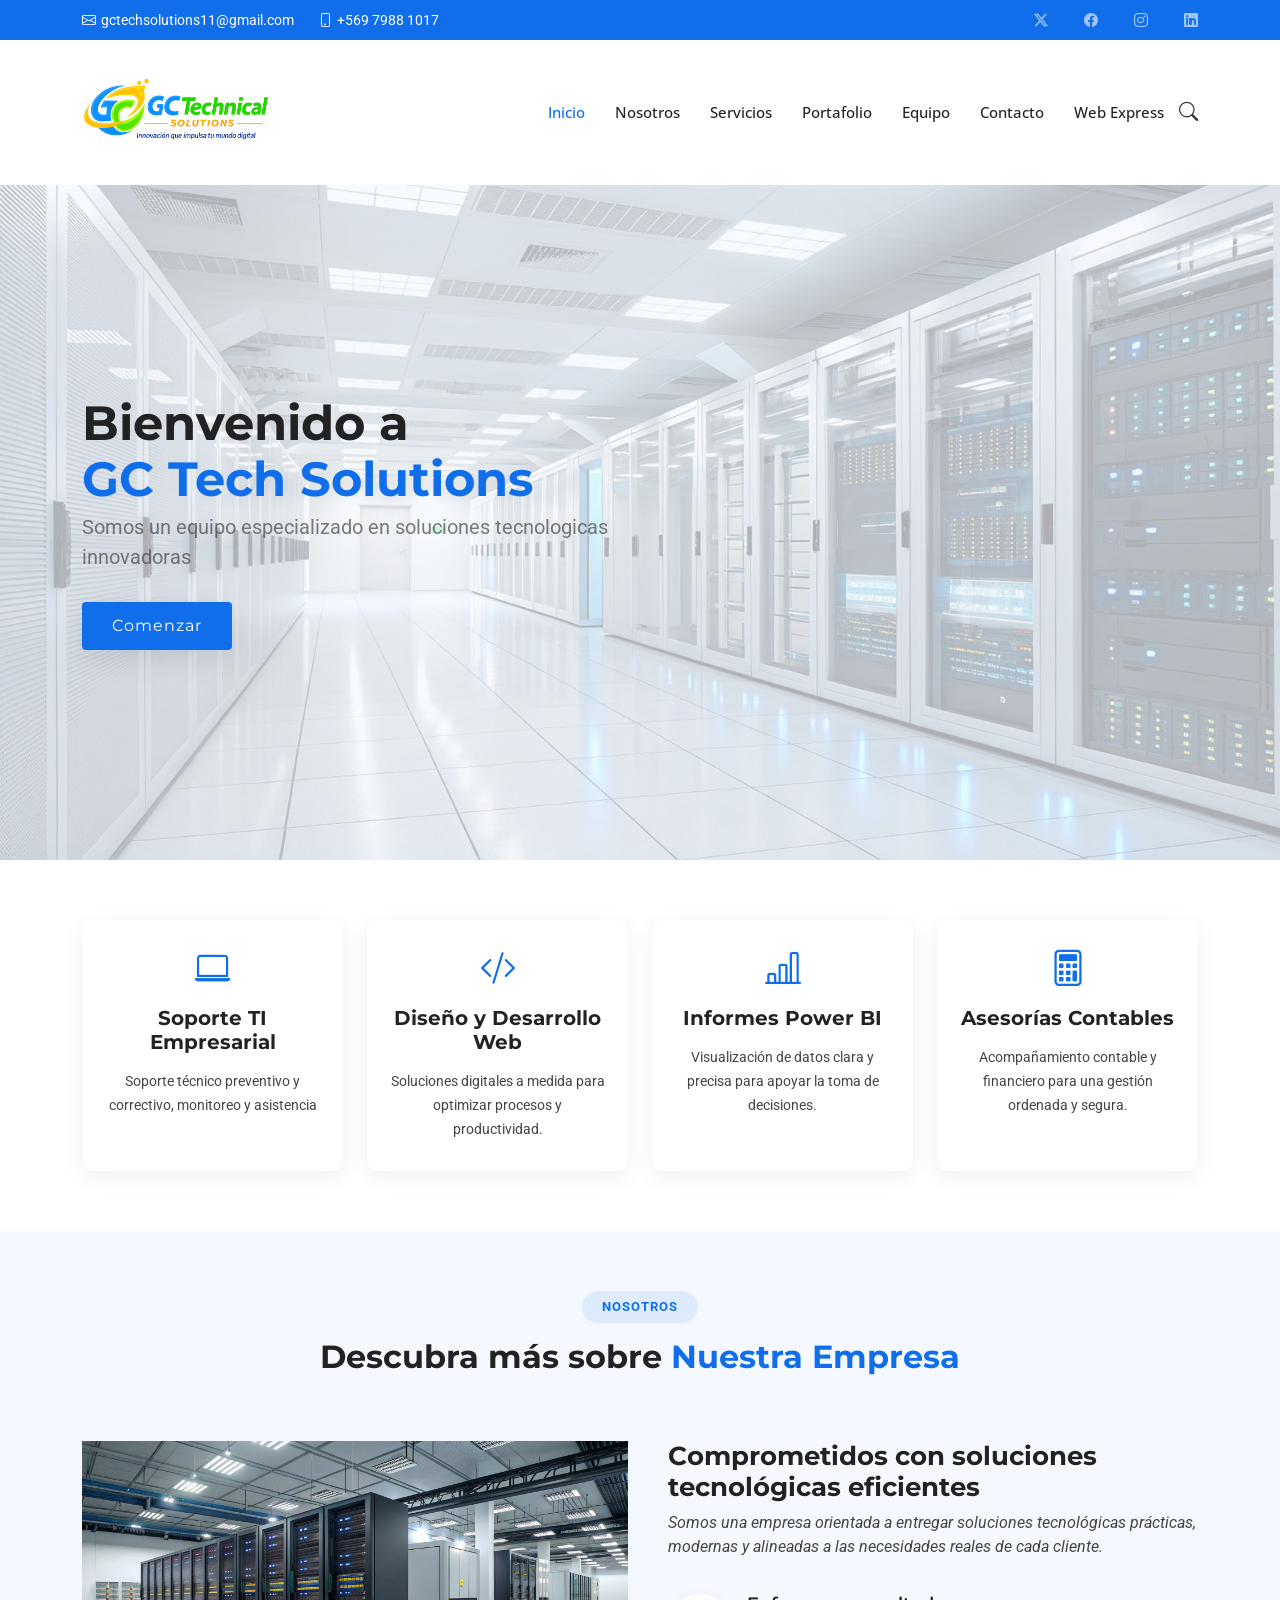
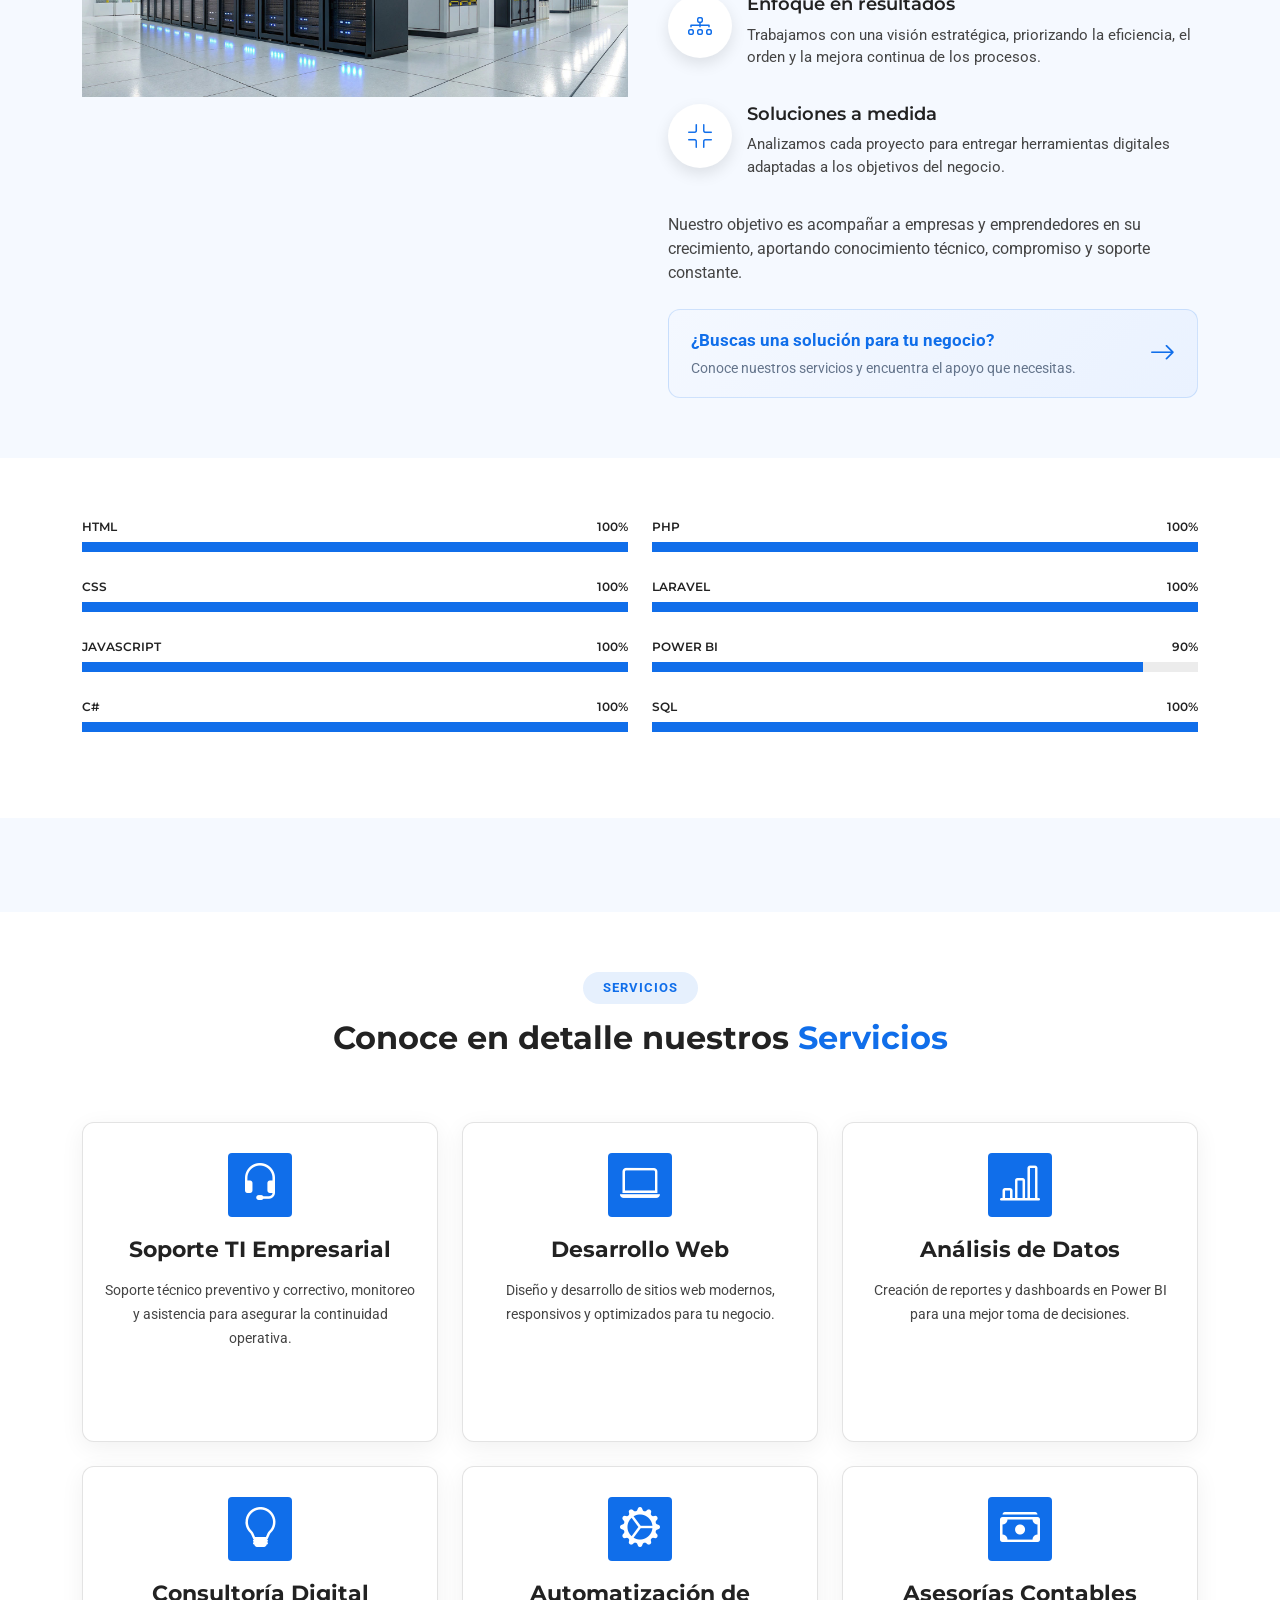
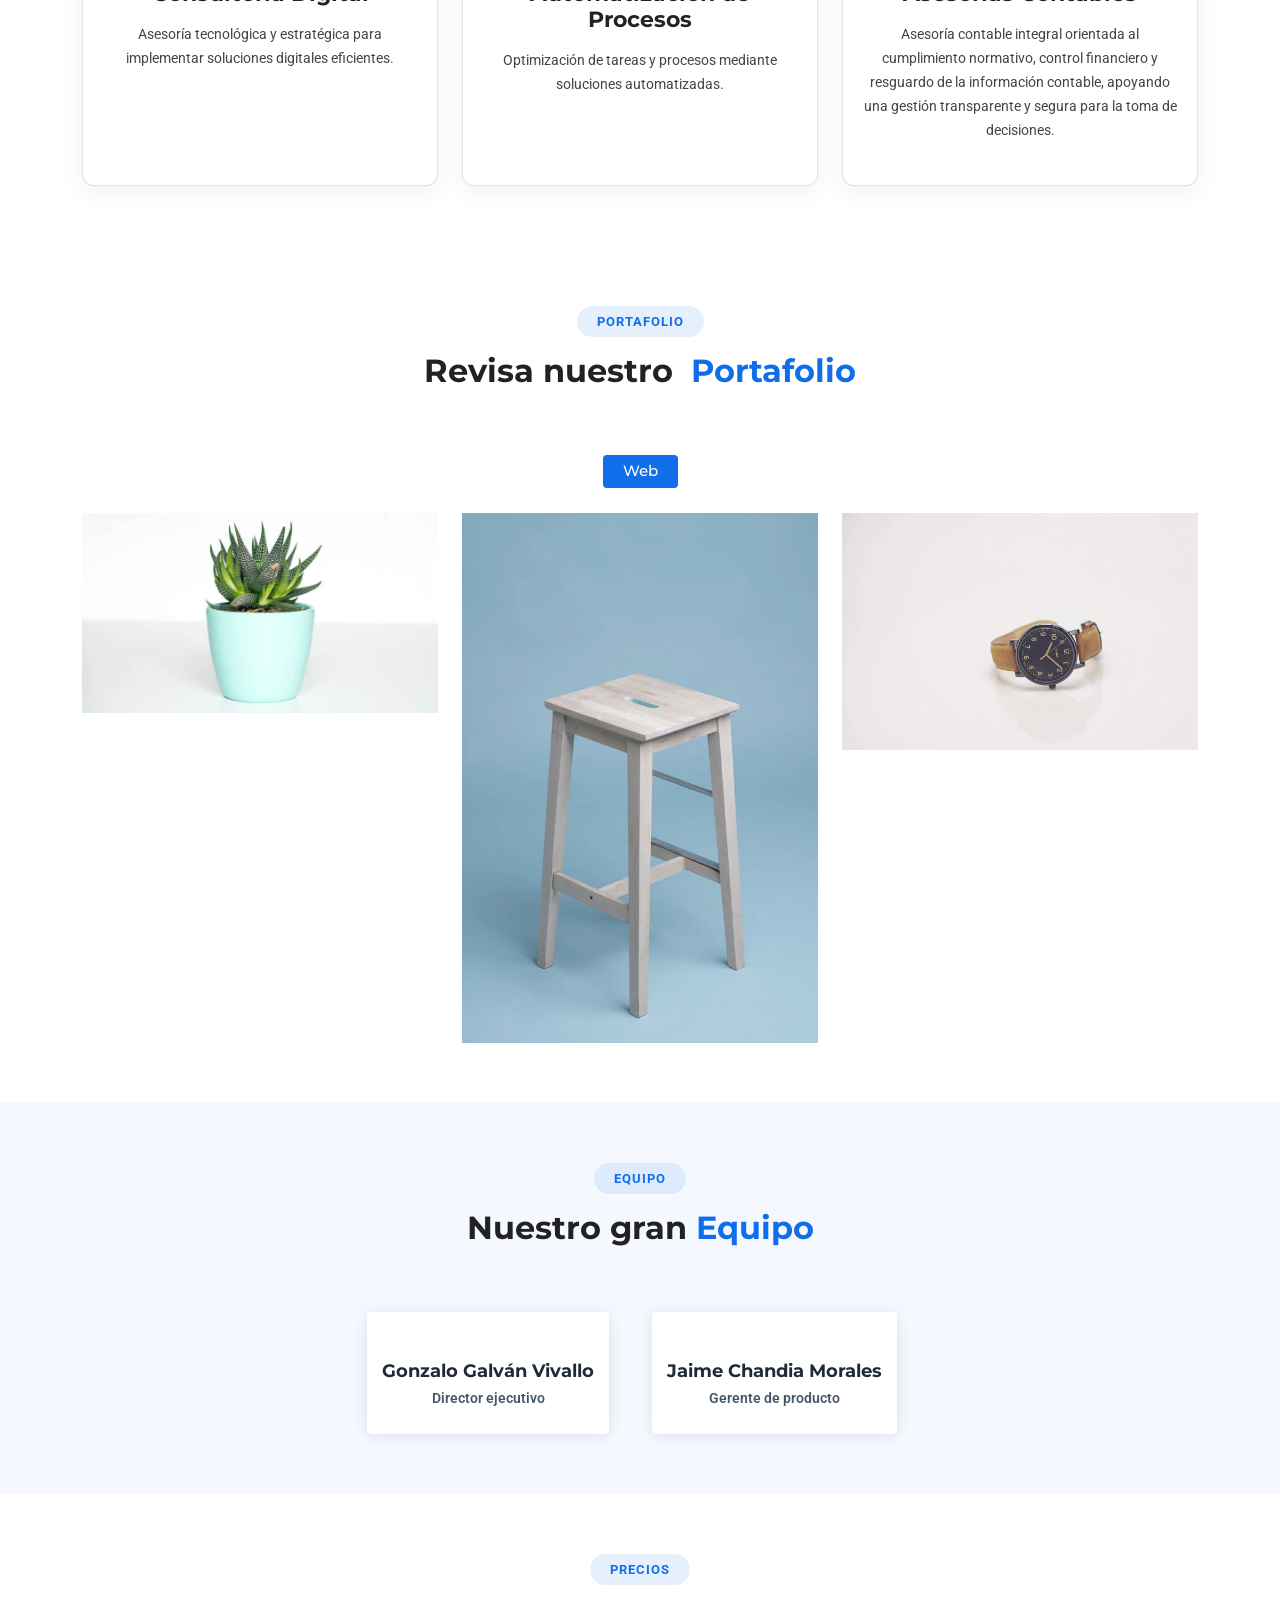
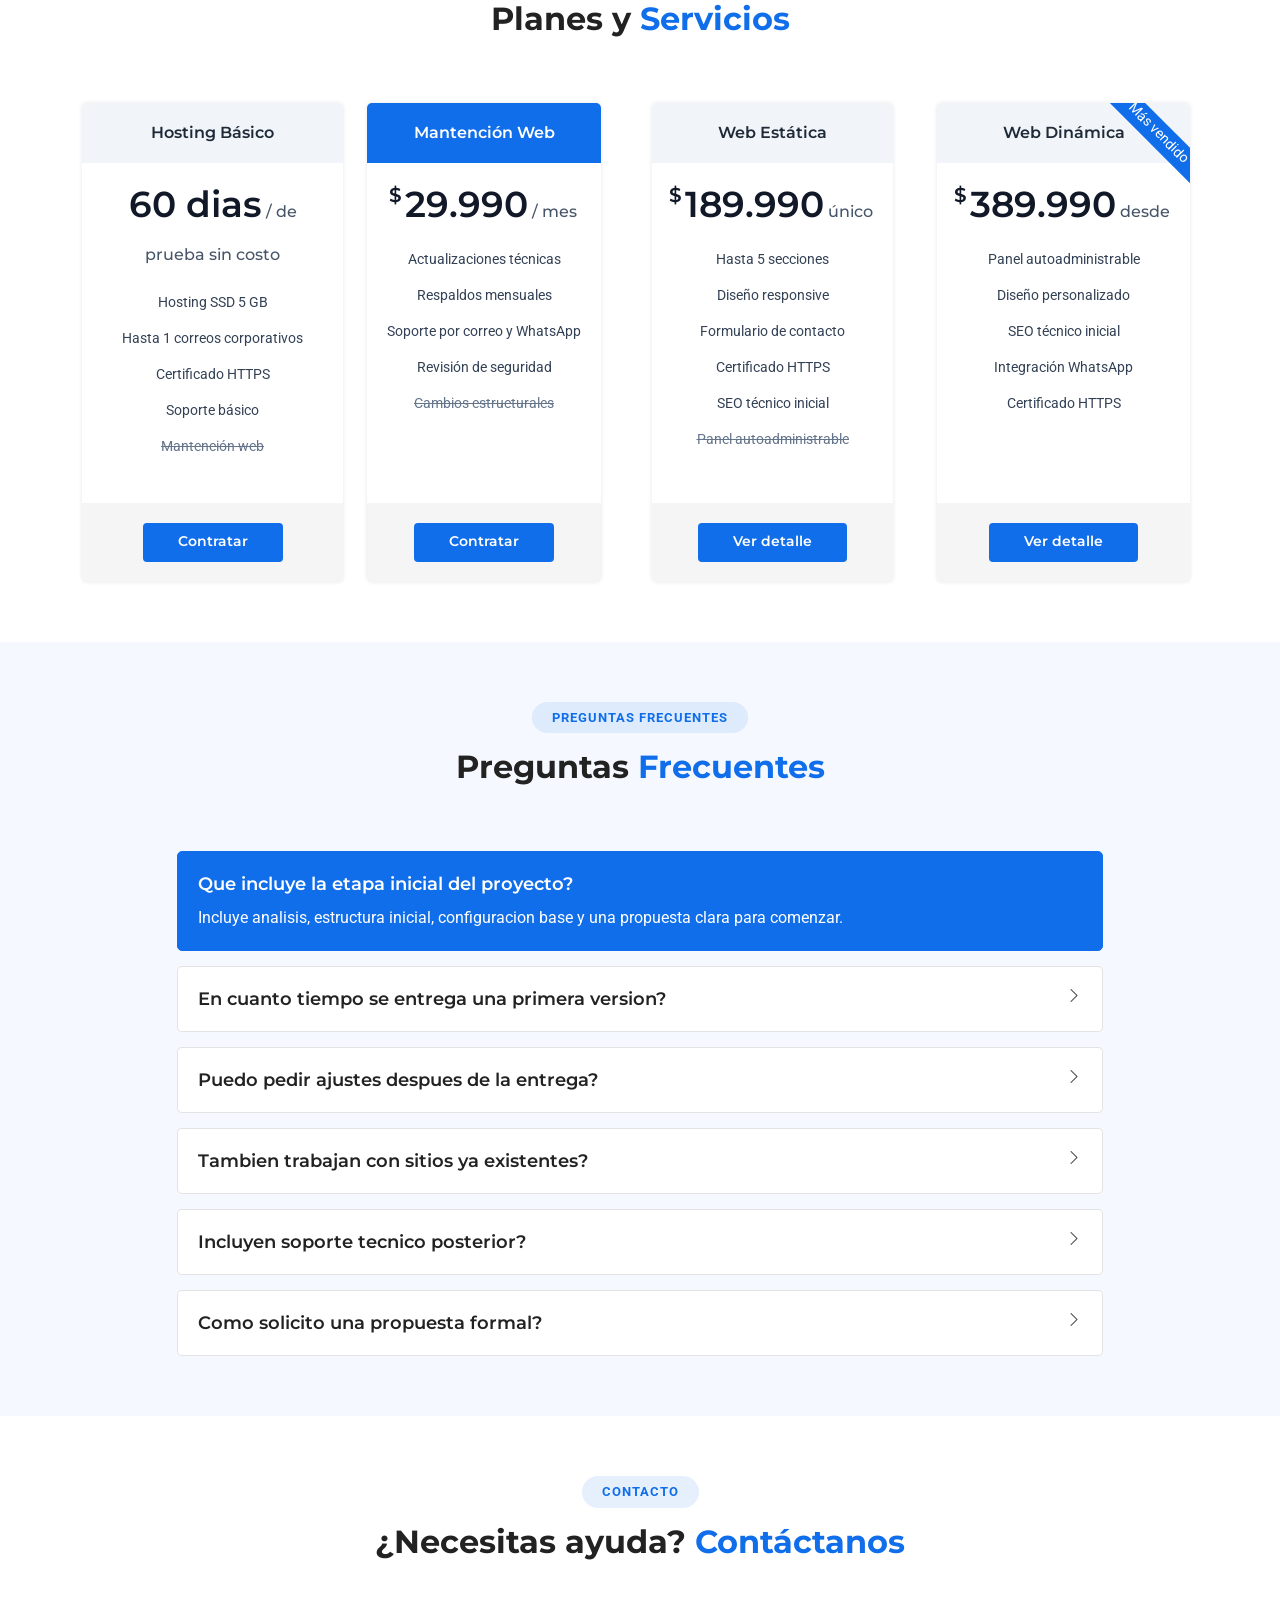
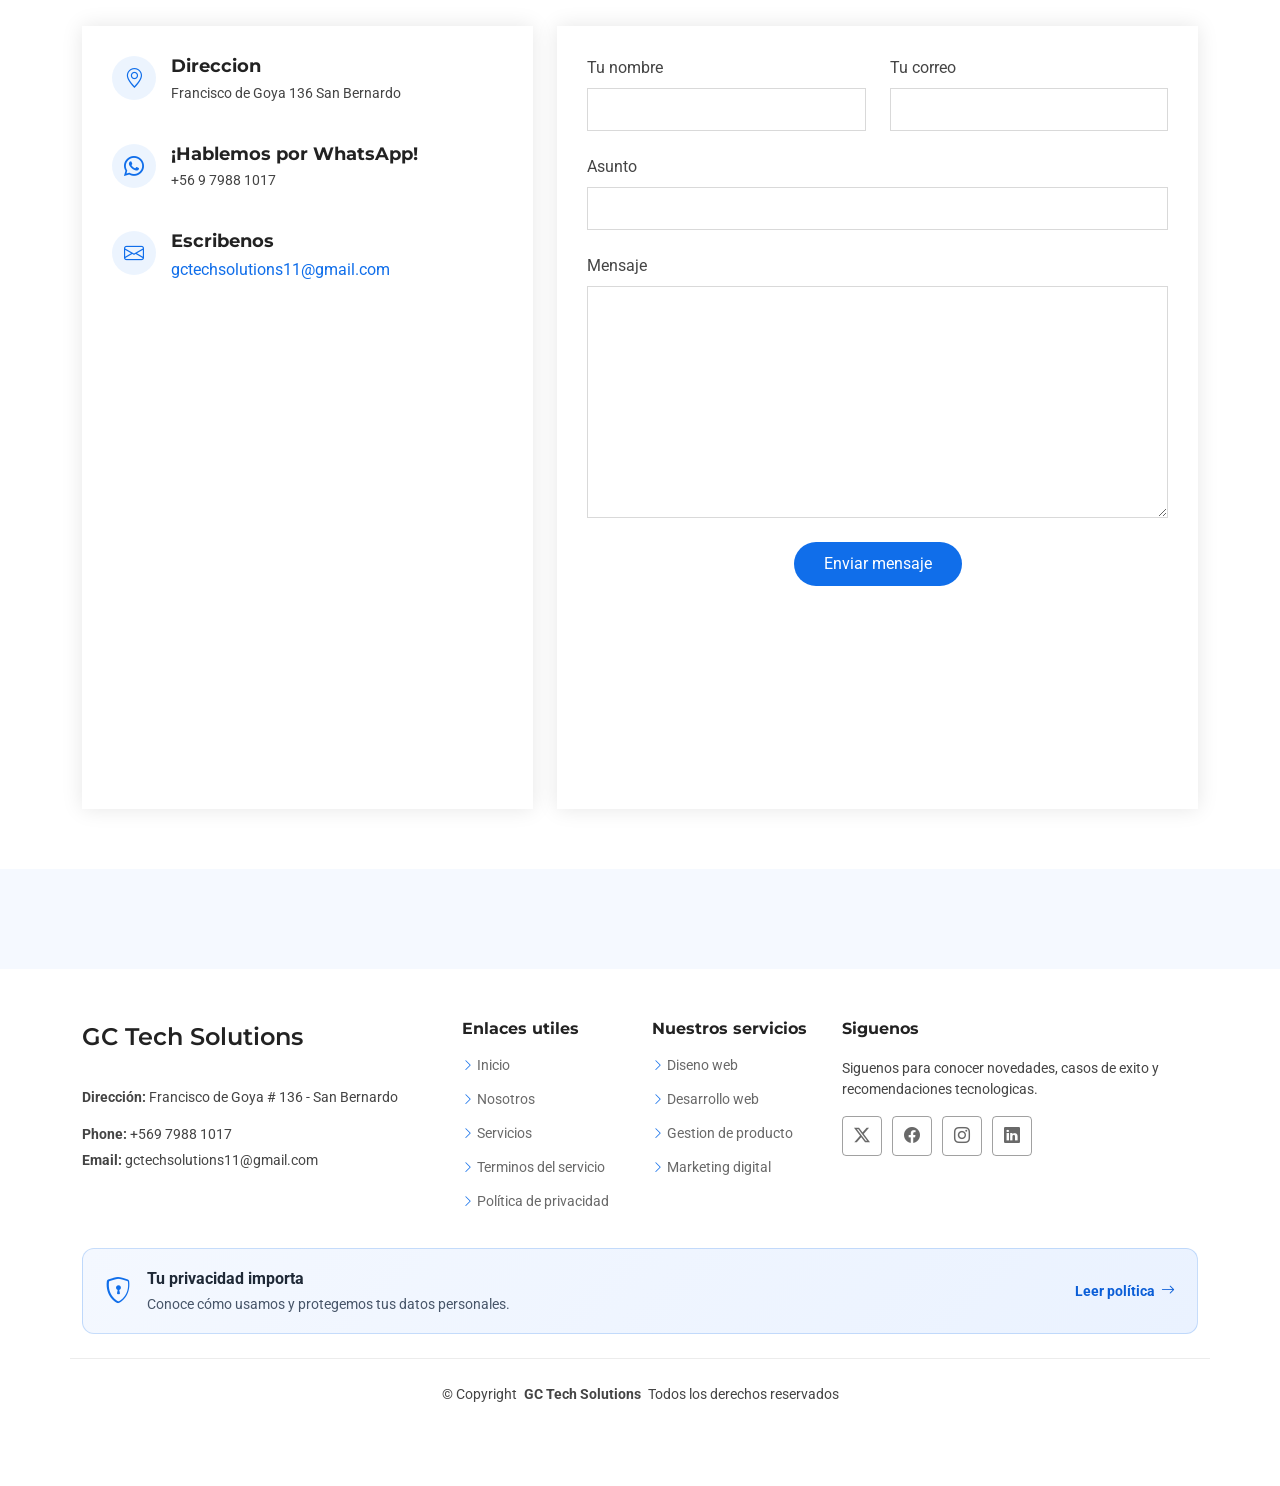
==== index.html @ 1ee529ff "se crea vista de politica de privacidad" ====
﻿<!DOCTYPE html>
<html lang="es">

<head>
  <meta charset="utf-8">
  <meta content="width=device-width, initial-scale=1.0" name="viewport">
  <title>Inicio - GC Tech Solutions</title>
  <meta name="description" content="">
  <meta name="keywords" content="">

  <!-- Favicones -->
  <link href="assets/img/Logo/Logo_recortado.png" rel="icon">
  <link href="assets/img/Logo/Logo_recortado.png" rel="apple-touch-icon">

  <!-- Fuentes -->
  <link href="https://fonts.googleapis.com" rel="preconnect">
  <link href="https://fonts.gstatic.com" rel="preconnect" crossorigin>
  <link
    href="https://fonts.googleapis.com/css2?family=Roboto:ital,wght@0,100;0,300;0,400;0,500;0,700;0,900;1,100;1,300;1,400;1,500;1,700;1,900&family=Open+Sans:ital,wght@0,300;0,400;0,500;0,600;0,700;0,800;1,300;1,400;1,500;1,600;1,700;1,800&family=Montserrat:ital,wght@0,100;0,200;0,300;0,400;0,500;0,600;0,700;0,800;0,900;1,100;1,200;1,300;1,400;1,500;1,600;1,700;1,800;1,900&display=swap"
    rel="stylesheet">

  <!-- Archivos CSS de Terceros -->
  <link href="assets/vendor/bootstrap/css/bootstrap.min.css" rel="stylesheet">
  <link href="assets/vendor/bootstrap-icons/bootstrap-icons.css" rel="stylesheet">
  <link href="assets/vendor/aos/aos.css" rel="stylesheet">
  <link href="assets/vendor/glightbox/css/glightbox.min.css" rel="stylesheet">
  <link href="assets/vendor/swiper/swiper-bundle.min.css" rel="stylesheet">

  <!-- Archivo CSS Principal -->
  <link href="assets/css/main.css" rel="stylesheet">

  <!-- =======================================================
  * Template Name: BizLand
  * Template URL: https://bootstrapmade.com/bizland-bootstrap-business-template/
  * Updated: Aug 07 2024 with Bootstrap v5.3.3
  * Author: BootstrapMade.com
  * License: https://bootstrapmade.com/license/
  ======================================================== -->

</head>

<body class="index-page">

  <header id="header" class="header sticky-top">

    <!-- Barra Superior -->
    <div class="topbar d-flex align-items-center">
      <div class="container d-flex align-items-center justify-content-between">

        <!-- Contacto -->
        <div class="contact-info d-flex align-items-center gap-4">
          <i class="bi bi-envelope d-flex align-items-center">
            <a href="mailto:gctechsolutions11@gmail.com">gctechsolutions11@gmail.com</a>
          </i>

          <a href="https://wa.me/56979881017" target="_blank" rel="noopener noreferrer"
            class="d-flex align-items-center text-decoration-none">
            <i class="bi bi-phone d-flex align-items-center">
              <span>+569 7988 1017</span>
            </i>
          </a>
        </div>

        <!-- Redes sociales -->
        <div class="social-links d-none d-md-flex align-items-center gap-3">
          <a href="#" title="X"><i class="bi bi-twitter-x"></i></a>
          <a href="#" title="Facebook"><i class="bi bi-facebook"></i></a>
          <a href="#" title="Instagram"><i class="bi bi-instagram"></i></a>
          <a href="#" title="LinkedIn"><i class="bi bi-linkedin"></i></a>
        </div>

      </div>
    </div>
    </div>
    </div>
    <!-- Fin Barra Superior -->

    </div>
    <!-- Fin Barra Superior -->

    <!-- Marca -->
    <div class="branding d-flex align-items-center">
      <div class="container position-relative d-flex align-items-center justify-content-between">

        <!-- Logo -->
        <a href="index.html" class="logo">
          <img src="assets/img/Logo/Logo_recortado.png" alt="GC Technical Solution" class="logo-img">
        </a>

        <!-- Navegación -->
        <nav id="navmenu" class="navmenu">
          <ul>
            <li><a href="#hero" class="active">Inicio</a></li>
            <li><a href="#about">Nosotros</a></li>
            <li><a href="#services">Servicios</a></li>
            <li><a href="#portfolio">Portafolio</a></li>
            <li><a href="#team">Equipo</a></li>
            <!--<li class="dropdown"><a href="#"><span>Requerimientos</span> <i class="bi bi-chevron-down toggle-dropdown"></i></a>
              <ul>
                    <li><a href="#">Dropdown 1</a></li>
                    <li><a href="#">Dropdown 2</a></li>
                    <li><a href="#">Dropdown 3</a></li>
                    <li><a href="#">Dropdown 4</a></li>
                    <li><a href="#">Dropdown 5</a></li>
                    <li><a href="#">Dropdown 6</a></li>
                    <li><a href="#">Dropdown 7</a></li>
                    <li><a href="#">Dropdown 8</a></li>
              </ul>
            </li>-->
            <li><a href="#contact">Contacto</a></li>
            <li><a href="starter-page.html" class="active">Web Express</a></li>

            <!-- Buscador como li al final -->
            <li class="nav-item nav-search">
              <button class="nav-search-toggle" type="button" title="Buscar"><i class="bi bi-search"></i></button>
              <div class="nav-search-dropdown">
                <form id="navSearchForm">
                  <input type="text" id="navSearchInput" placeholder="Buscar servicios..." autocomplete="off">
                  <button type="submit" title="Enviar búsqueda"><i class="bi bi-search"></i></button>
                </form>
                <div id="searchResults" class="search-results d-none"></div>
              </div>
            </li>
          </ul>
          <i class="mobile-nav-toggle d-xl-none bi bi-list"></i>
        </nav>

      </div>
    </div>
    <!-- Fin Marca -->

  </header>

  <main class="main">

    <!-- Sección Hero -->
    <section id="hero" class="hero section light-background">

      <div class="container">
        <div class="row gy-4">
          <div class="col-lg-6 order-2 order-lg-1 d-flex flex-column justify-content-center" data-aos="zoom-out">
            <h1>Bienvenido a </h1>
            <h1><span>GC Tech Solutions</span></h1>
            <p>Somos un equipo especializado en soluciones tecnologicas innovadoras</p>
            <div class="d-flex">
              <a href="#about" class="btn-get-started">Comenzar</a>
            </div>
          </div>
        </div>
      </div>

    </section><!-- /Sección Hero -->

    <!-- Sección de Servicios Destacados -->
    <section id="featured-services" class="featured-services section">

      <div class="container">
        <div class="row gy-4">

          <!-- Diseño Web -->
          <div class="col-xl-3 col-md-6 d-flex" data-aos="fade-up" data-aos-delay="100">
            <div class="service-item position-relative text-center">
              <div class="icon">
                <i class="bi bi-laptop icon"></i>
              </div>
              <h4><a href="soporte-ti.html" class="stretched-link">Soporte TI Empresarial</a></h4>
              <p>Soporte técnico preventivo y correctivo, monitoreo y asistencia</p>
            </div>
          </div>

          <!-- Desarrollo de Software -->
          <div class="col-xl-3 col-md-6 d-flex" data-aos="fade-up" data-aos-delay="200">
            <div class="service-item position-relative text-center">
              <div class="icon">
                <i class="bi bi-code-slash icon"></i>
              </div>
              <h4><a href="desarrollo-web.html" class="stretched-link">Diseño y Desarrollo Web</a></h4>
              <p>Soluciones digitales a medida para optimizar procesos y productividad.</p>
            </div>
          </div>

          <!-- Informes Power BI -->
          <div class="col-xl-3 col-md-6 d-flex" data-aos="fade-up" data-aos-delay="300">
            <div class="service-item position-relative text-center">
              <div class="icon">
                <i class="bi bi-bar-chart-line icon"></i>
              </div>
              <h4><a href="analisis-datos.html" class="stretched-link">Informes Power BI</a></h4>
              <p>Visualización de datos clara y precisa para apoyar la toma de decisiones.</p>
            </div>
          </div>

          <!-- Asesorías Contables -->
          <div class="col-xl-3 col-md-6 d-flex" data-aos="fade-up" data-aos-delay="400">
            <div class="service-item position-relative text-center">
              <div class="icon">
                <i class="bi bi-calculator icon"></i>
              </div>
              <h4><a href="asesorías-contable.html" class="stretched-link">Asesorías Contables</a></h4>
              <p>Acompañamiento contable y financiero para una gestión ordenada y segura.</p>
            </div>
          </div>

        </div>
      </div>

    </section>


    <!-- Sección Nosotros -->
    <section id="about" class="about section light-background">

      <!-- Título Sección -->
      <div class="container section-title" data-aos="fade-up">
        <h2>Nosotros</h2>
        <p><span>Descubra más sobre</span> <span class="description-title">Nuestra Empresa</span></p>
      </div><!-- Fin Título Sección -->

      <div class="container">

        <div class="row gy-3">

          <div class="col-lg-6" data-aos="fade-up" data-aos-delay="100">
            <img src="assets/img/Fondo_Pagina/fondo3.jpg" alt="Sobre GC Technical Solution" class="img-fluid">
          </div>

          <div class="col-lg-6 d-flex flex-column justify-content-center" data-aos="fade-up" data-aos-delay="200">
            <div class="about-content ps-0 ps-lg-3">
              <h3>Comprometidos con soluciones tecnológicas eficientes</h3>

              <p class="fst-italic">
                Somos una empresa orientada a entregar soluciones tecnológicas prácticas, modernas y alineadas a las
                necesidades reales de cada cliente.
              </p>

              <ul>
                <li>
                  <i class="bi bi-diagram-3"></i>
                  <div>
                    <h4>Enfoque en resultados</h4>
                    <p>Trabajamos con una visión estratégica, priorizando la eficiencia, el orden y la mejora continua
                      de los procesos.</p>
                  </div>
                </li>

                <li>
                  <i class="bi bi-fullscreen-exit"></i>
                  <div>
                    <h4>Soluciones a medida</h4>
                    <p>Analizamos cada proyecto para entregar herramientas digitales adaptadas a los objetivos del
                      negocio.</p>
                  </div>
                </li>
              </ul>

              <p>
                Nuestro objetivo es acompañar a empresas y emprendedores en su crecimiento, aportando conocimiento
                técnico, compromiso y soporte constante.
              </p>

              <a href="#services" class="about-services-cta" aria-label="Ir a la sección de servicios">
                <span>
                  <strong>¿Buscas una solución para tu negocio?</strong>
                  <span>Conoce nuestros servicios y encuentra el apoyo que necesitas.</span>
                </span>
                <i class="bi bi-arrow-right" aria-hidden="true"></i>
              </a>
            </div>

          </div>
        </div>

      </div>

    </section><!-- /Sección Acerca de Nosotros -->


    <!-- Sección de Habilidades -->
    <section id="skills" class="skills section">

      <div class="container" data-aos="fade-up" data-aos-delay="100">

        <div class="row skills-content skills-animation">

          <div class="col-lg-6">

            <div class="progress">
              <span class="skill"><span>HTML</span> <i class="val">100%</i></span>
              <div class="progress-bar-wrap">
                <div class="progress-bar" role="progressbar" aria-valuenow="100" aria-valuemin="0" aria-valuemax="100"
                  aria-label="HTML 100%"></div>
              </div>
            </div> <!-- Fin del elemento de habilidades -->

            <div class="progress">
              <span class="skill"><span>CSS</span> <i class="val">100%</i></span>
              <div class="progress-bar-wrap">
                <div class="progress-bar" role="progressbar" aria-valuenow="100" aria-valuemin="0" aria-valuemax="100"
                  aria-label="CSS 90%"></div>
              </div>
            </div><!-- Fin Elemento Habilidades -->

            <div class="progress">
              <span class="skill"><span>JavaScript</span> <i class="val">100%</i></span>
              <div class="progress-bar-wrap">
                <div class="progress-bar" role="progressbar" aria-valuenow="100" aria-valuemin="0" aria-valuemax="100"
                  aria-label="JavaScript 75%"></div>
              </div>
            </div><!-- Fin Elemento Habilidades -->

            <div class="progress">
              <span class="skill"><span>C#</span> <i class="val">100%</i></span>
              <div class="progress-bar-wrap">
                <div class="progress-bar" role="progressbar" aria-valuenow="100" aria-valuemin="0" aria-valuemax="100"
                  aria-label="CSS 90%"></div>
              </div>
            </div><!-- Fin Elemento Habilidades -->

          </div>

          <div class="col-lg-6">

            <div class="progress">
              <span class="skill"><span>PHP</span> <i class="val">100%</i></span>
              <div class="progress-bar-wrap">
                <div class="progress-bar" role="progressbar" aria-valuenow="100" aria-valuemin="0" aria-valuemax="100"
                  aria-label="PHP 80%"></div>
              </div>
            </div><!-- Fin Elemento Habilidades -->

            <div class="progress">
              <span class="skill"><span>Laravel</span> <i class="val">100%</i></span>
              <div class="progress-bar-wrap">
                <div class="progress-bar" role="progressbar" aria-valuenow="100" aria-valuemin="0" aria-valuemax="100"
                  aria-label="WordPress/CMS 90%"></div>
              </div>
            </div><!-- Fin Elemento Habilidades -->

            <div class="progress">
              <span class="skill"><span>Power Bi</span> <i class="val">90%</i></span>
              <div class="progress-bar-wrap">
                <div class="progress-bar" role="progressbar" aria-valuenow="90" aria-valuemin="0" aria-valuemax="100"
                  aria-label="Photoshop 55%"></div>
              </div>
            </div><!-- Fin Elemento Habilidades -->

            <div class="progress">
              <span class="skill"><span>SQL</span> <i class="val">100%</i></span>
              <div class="progress-bar-wrap">
                <div class="progress-bar" role="progressbar" aria-valuenow="100" aria-valuemin="0" aria-valuemax="100"
                  aria-label="PHP 80%"></div>
              </div>
            </div><!-- Fin Elemento Habilidades -->

          </div>

        </div>

      </div>

    </section><!-- /Habilidades -->

    <!-- 
      ================================
         Stats Section (DESHABILITADA)
      ================================
      
      <section id="stats" class="stats section">
      
        <div class="container" data-aos="fade-up" data-aos-delay="100">
      
          <div class="row gy-4">
      
            <div class="col-lg-3 col-md-6 d-flex flex-column align-items-center">
              <i class="bi bi-emoji-smile"></i>
              <div class="stats-item">
                <span data-purecounter-start="0" data-purecounter-end="232" data-purecounter-duration="1" class="purecounter"></span>
                <p>Clientes Felices</p>
              </div>
            </div>
      
            <div class="col-lg-3 col-md-6 d-flex flex-column align-items-center">
              <i class="bi bi-journal-richtext"></i>
              <div class="stats-item">
                <span data-purecounter-start="0" data-purecounter-end="521" data-purecounter-duration="1" class="purecounter"></span>
                <p>Proyectos</p>
              </div>
            </div>
      
            <div class="col-lg-3 col-md-6 d-flex flex-column align-items-center">
              <i class="bi bi-headset"></i>
              <div class="stats-item">
                <span data-purecounter-start="0" data-purecounter-end="1463" data-purecounter-duration="1" class="purecounter"></span>
                <p>Soporte</p>
              </div>
            </div>
      
            <div class="col-lg-3 col-md-6 d-flex flex-column align-items-center">
              <i class="bi bi-people"></i>
              <div class="stats-item">
                <span data-purecounter-start="0" data-purecounter-end="15" data-purecounter-duration="1" class="purecounter"></span>
                <p>Buenos trabajadores</p>
              </div>
            </div>
      
          </div>
      
        </div>
      
      </section>
      
      -->

    <!-- Sección Clientes/Tecnologías -->
    <section id="clients" class="clients section light-background">

      <div class="container">

        <div class="swiper init-swiper">
          <script type="application/json" class="swiper-config">
            {
              "loop": true,
              "speed": 3000,
              "autoplay": {
                "delay": 0,
                "disableOnInteraction": false
              },
              "slidesPerView": "auto",
              "spaceBetween": 80,
              "grabCursor": true,
              "breakpoints": {
                "320": {
                  "slidesPerView": 2,
                  "spaceBetween": 40
                },
                "480": {
                  "slidesPerView": 3,
                  "spaceBetween": 60
                },
                "640": {
                  "slidesPerView": 4,
                  "spaceBetween": 80
                },
                "992": {
                  "slidesPerView": 6,
                  "spaceBetween": 120
                }
              }
            }
            
          </script>
          <div class="swiper-wrapper align-items-center">

            <!-- ORIGINALES -->
            <div class="swiper-slide"><img src="assets/img/mi_Iconos/c.png" class="img-fluid" alt=""></div>
            <div class="swiper-slide"><img src="assets/img/mi_Iconos/java.png" class="img-fluid" alt=""></div>
            <div class="swiper-slide"><img src="assets/img/mi_Iconos/js.png" class="img-fluid" alt=""></div>
            <div class="swiper-slide"><img src="assets/img/mi_Iconos/laravel.png" class="img-fluid" alt=""></div>
            <div class="swiper-slide"><img src="assets/img/mi_Iconos/php.png" class="img-fluid" alt=""></div>
            <div class="swiper-slide"><img src="assets/img/mi_Iconos/sql.png" class="img-fluid" alt=""></div>

            <!-- DUPLICADOS -->
            <div class="swiper-slide"><img src="assets/img/mi_Iconos/c.png" class="img-fluid" alt=""></div>
            <div class="swiper-slide"><img src="assets/img/mi_Iconos/java.png" class="img-fluid" alt=""></div>
            <div class="swiper-slide"><img src="assets/img/mi_Iconos/js.png" class="img-fluid" alt=""></div>
            <div class="swiper-slide"><img src="assets/img/mi_Iconos/laravel.png" class="img-fluid" alt=""></div>
            <div class="swiper-slide"><img src="assets/img/mi_Iconos/php.png" class="img-fluid" alt=""></div>
            <div class="swiper-slide"><img src="assets/img/mi_Iconos/sql.png" class="img-fluid" alt=""></div>

          </div>


        </div>

    </section><!-- /Sección Clientes/Tecnologías -->

    <!-- Sección Servicios -->
    <section id="services" class="services section">

      <!-- Título Sección -->
      <div class="container section-title" data-aos="fade-up">
        <h2>Servicios</h2>

        <a href="service-details.html" class="text-reset">
          <p>
            <span>Conoce en detalle nuestros</span>
            <span class="description-title">Servicios</span>
          </p>
        </a>

      </div>
      <!-- Fin Título Sección -->


      <div class="container">

        <div class="row gy-4">

          <!-- Soporte TI -->
          <div class="col-lg-4 col-md-6" data-aos="fade-up" data-aos-delay="100">
            <div class="service-item position-relative">
              <div class="icon">
                <i class="bi bi-headset"></i>
              </div>
              <a href="soporte-ti.html" class="stretched-link">
                <h3>Soporte TI Empresarial</h3>
              </a>
              <p>
                Soporte técnico preventivo y correctivo, monitoreo y asistencia para asegurar la continuidad operativa.
              </p>
            </div>
          </div><!-- Fin Elemento Servicio -->

          <!-- Desarrollo Web -->
          <div class="col-lg-4 col-md-6" data-aos="fade-up" data-aos-delay="200">
            <div class="service-item position-relative">
              <div class="icon">
                <i class="bi bi-laptop"></i>
              </div>
              <a href="desarrollo-web.html" class="stretched-link">
                <h3>Desarrollo Web</h3>
              </a>
              <p>
                Diseño y desarrollo de sitios web modernos, responsivos y optimizados para tu negocio.
              </p>
            </div>
          </div><!-- Fin Elemento Servicio -->

          <!-- Análisis de Datos -->
          <div class="col-lg-4 col-md-6" data-aos="fade-up" data-aos-delay="300">
            <div class="service-item position-relative">
              <div class="icon">
                <i class="bi bi-bar-chart-line"></i>
              </div>
              <a href="analisis-datos.html" class="stretched-link">
                <h3>Análisis de Datos</h3>
              </a>
              <p>
                Creación de reportes y dashboards en Power BI para una mejor toma de decisiones.
              </p>
            </div>
          </div><!-- Fin Elemento Servicio -->

          <!-- Consultoría Digital -->
          <div class="col-lg-4 col-md-6" data-aos="fade-up" data-aos-delay="400">
            <div class="service-item position-relative">
              <div class="icon">
                <i class="bi bi-lightbulb"></i>
              </div>
              <a href="consultoría-digital.html" class="stretched-link">
                <h3>Consultoría Digital</h3>
              </a>
              <p>
                Asesoría tecnológica y estratégica para implementar soluciones digitales eficientes.
              </p>
            </div>
          </div><!-- Fin Elemento Servicio -->

          <!-- Automatización -->
          <div class="col-lg-4 col-md-6" data-aos="fade-up" data-aos-delay="500">
            <div class="service-item position-relative">
              <div class="icon">
                <i class="bi bi-gear-wide-connected"></i>
              </div>
              <a href="auto-procesos.html" class="stretched-link">
                <h3>Automatización de Procesos</h3>
              </a>
              <p>
                Optimización de tareas y procesos mediante soluciones automatizadas.
              </p>
            </div>
          </div><!-- Fin Elemento Servicio -->

          <!-- Seguridad -->
          <div class="col-lg-4 col-md-6" data-aos="fade-up" data-aos-delay="600">
            <div class="service-item position-relative">
              <div class="icon">
                <i class="bi bi-cash-stack"></i>
              </div>
              <a href="asesorías-contable.html" class="stretched-link">
                <h3>Asesorías Contables</h3>
              </a>
              <p>
                Asesoría contable integral orientada al cumplimiento normativo, control financiero y resguardo de la
                información contable, apoyando una gestión transparente y segura para la toma de decisiones.
              </p>
            </div>
          </div><!-- Fin Elemento Servicio -->

        </div>

      </div>

    </section><!-- /Sección Servicios -->

<!-- Sección Testimonios comentada -->

    <!-- Sección Portafolio -->
    <section id="portfolio" class="portfolio section">

      <!-- Título Sección -->
      <div class="container section-title" data-aos="fade-up">
        <h2>Portafolio</h2>
        <p><span>Revisa nuestro&nbsp;</span> <span class="description-title">Portafolio</span></p>
      </div><!-- Fin Título Sección -->

      <div class="container">

        <div class="isotope-layout" data-default-filter=".filter-branding" data-layout="masonry" data-sort="original-order">

          <ul class="portfolio-filters isotope-filters" data-aos="fade-up" data-aos-delay="100">
              <li data-filter=".filter-branding" class="filter-active">Web</li>
          </ul><!-- Fin Filtros Portafolio -->

          <div class="row gy-4 isotope-container" data-aos="fade-up" data-aos-delay="200">
            <div class="col-lg-4 col-md-6 portfolio-item isotope-item filter-branding">
              <img src="assets/img/masonry-portfolio/masonry-portfolio-3.jpg" class="img-fluid" alt="">
              <div class="portfolio-info">
                <h4>Sitio web 1</h4>
                <p>Diseño y desarrollo web</p>
                <a href="assets/img/masonry-portfolio/masonry-portfolio-3.jpg" title="Sitio web 1"
                  data-gallery="portfolio-gallery-branding" class="glightbox preview-link"><i
                    class="bi bi-zoom-in"></i></a>
                <a href="portfolio-details.html" title="Mas detalles" class="details-link"><i
                    class="bi bi-link-45deg"></i></a>
              </div>
            </div><!-- Fin Elemento Portafolio -->
            <div class="col-lg-4 col-md-6 portfolio-item isotope-item filter-branding">
              <img src="assets/img/masonry-portfolio/masonry-portfolio-6.jpg" class="img-fluid" alt="">
              <div class="portfolio-info">
                <h4>Sitio web 2</h4>
                <p>Diseño y desarrollo web</p>
                <a href="assets/img/masonry-portfolio/masonry-portfolio-6.jpg" title="Sitio web 2"
                  data-gallery="portfolio-gallery-branding" class="glightbox preview-link"><i
                    class="bi bi-zoom-in"></i></a>
                <a href="portfolio-details.html" title="Mas detalles" class="details-link"><i
                    class="bi bi-link-45deg"></i></a>
              </div>
            </div><!-- Fin Elemento Portafolio -->
            <div class="col-lg-4 col-md-6 portfolio-item isotope-item filter-branding">
              <img src="assets/img/masonry-portfolio/masonry-portfolio-9.jpg" class="img-fluid" alt="">
              <div class="portfolio-info">
                <h4>Sitio web 3</h4>
                <p>Diseño y desarrollo web</p>
                <a href="assets/img/masonry-portfolio/masonry-portfolio-9.jpg" title="Sitio web 3"
                  data-gallery="portfolio-gallery-branding" class="glightbox preview-link"><i
                    class="bi bi-zoom-in"></i></a>
                <a href="portfolio-details.html" title="Mas detalles" class="details-link"><i
                    class="bi bi-link-45deg"></i></a>
              </div>
            </div><!-- Fin Elemento Portafolio -->

          </div><!-- Fin Contenedor Portafolio -->

        </div>

      </div>

    </section><!-- /Sección Portafolio -->

    <!-- Sección Equipo -->
    <section id="team" class="team section light-background">

      <!--Título Sección-->
      <div class="container section-title" data-aos="fade-up">
        <h2>Equipo</h2>
        <p><span>Nuestro gran</span> <span class="description-title">Equipo</span></p>
      </div>

      <div class="container">

        <div class="row gy-4">

          <div class="col-lg-3 col-md-6 d-flex align-items-stretch" data-aos="fade-up" data-aos-delay="100">
            <div class="team-member">
              <div class="member-img">
                <img src="***" class="img-fluid" alt="">
                <div class="social">
                  <a href="" title="Siguenos en X"><i class="bi bi-twitter-x"></i></a>
                  <a href="" title="Siguenos en Facebook"><i class="bi bi-facebook"></i></a>
                  <a href="" title="Siguenos en Instagram"><i class="bi bi-instagram"></i></a>
                  <a href="" title="Siguenos en LinkedIn"><i class="bi bi-linkedin"></i></a>
                </div>
              </div>
              <div class="member-info">
                <h4>Gonzalo Galván Vivallo</h4>
                <span>Director ejecutivo</span>
              </div>
            </div>
          </div>

          <div class="col-lg-3 col-md-6 d-flex align-items-stretch" data-aos="fade-up" data-aos-delay="200">
            <div class="team-member">
              <div class="member-img">
                <img src="***" class="img-fluid" alt="">
                <div class="social">
                  <a href="" title="Siguenos en X"><i class="bi bi-twitter-x"></i></a>
                  <a href="" title="Siguenos en Facebook"><i class="bi bi-facebook"></i></a>
                  <a href="" title="Siguenos en Instagram"><i class="bi bi-instagram"></i></a>
                  <a href="" title="Siguenos en LinkedIn"><i class="bi bi-linkedin"></i></a>
                </div>
              </div>
              <div class="member-info">
                <h4>Jaime Chandia Morales</h4>
                <span>Gerente de producto</span>
              </div>
            </div>
          </div>
        </div>
      </div>
      
    </section>
    

    <!-- Sección Precios -->
    <section id="pricing" class="pricing section">

      <!-- Título Sección -->
      <div class="container section-title" data-aos="fade-up">
        <h2>Precios</h2>
        <p><span>Planes y</span> <span class="description-title"> Servicios</span></p>
      </div><!-- Fin Título Sección -->

      <div class="container">
        <div class="row gy-3">

          <!-- Hosting & Correos -->
          <div class="col-xl-3 col-lg-6" data-aos="fade-up" data-aos-delay="100">
            <div class="pricing-item">
              <h3>Hosting Básico</h3>
              <h4><sup></sup>60 dias<span> / de prueba sin costo</span></h4>
              <ul>
                <li>Hosting SSD 5 GB</li>
                <li>Hasta 1 correos corporativos</li>
                <li>Certificado HTTPS</li>
                <li>Soporte básico</li>
                <li class="na">Mantención web</li>
              </ul>
              <div class="btn-wrap">
                <a href="index.html#contact" class="btn-buy">Contratar</a>
              </div>
            </div>
          </div><!-- Fin Elemento Precio -->

          <!-- Mantención -->
          <div class="col-xl-3 col-lg-6" data-aos="fade-up" data-aos-delay="200">
            <div class="pricing-item featured">
              <h3>Mantención Web</h3>
              <h4><sup>$</sup>29.990<span> / mes</span></h4>
              <ul>
                <li>Actualizaciones técnicas</li>
                <li>Respaldos mensuales</li>
                <li>Soporte por correo y WhatsApp</li>
                <li>Revisión de seguridad</li>
                <li class="na">Cambios estructurales</li>
              </ul>
              <div class="btn-wrap">
                <a href="index.html#contact" class="btn-buy">Contratar</a>
              </div>
            </div>
          </div><!-- Fin Elemento Precio -->

          <!-- Web Estática -->
          <div class="col-xl-3 col-lg-6" data-aos="fade-up" data-aos-delay="300">
            <div class="pricing-item">
              <h3>Web Estática</h3>
              <h4><sup>$</sup>189.990<span> único</span></h4>
              <ul>
                <li>Hasta 5 secciones</li>
                <li>Diseño responsive</li>
                <li>Formulario de contacto</li>
                <li>Certificado HTTPS</li>
                <li>SEO técnico inicial</li>
                <li class="na">Panel autoadministrable</li>
              </ul>
              <div class="btn-wrap">
                <a href="starter-page.html" class="btn-buy">Ver detalle</a>
              </div>
            </div>
          </div><!-- Fin Elemento Precio -->

          <!-- Web Dinámica -->
          <div class="col-xl-3 col-lg-6" data-aos="fade-up" data-aos-delay="400">
            <div class="pricing-item">
              <span class="advanced">Más vendido</span>
              <h3>Web Dinámica</h3>
              <h4><sup>$</sup>389.990<span> desde</span></h4>
              <ul>
                <li>Panel autoadministrable</li>
                <li>Diseño personalizado</li>
                <li>SEO técnico inicial</li>
                <li>Integración WhatsApp</li>
                <li>Certificado HTTPS</li>
              </ul>
              <div class="btn-wrap">
                <a href="service-details.html" class="btn-buy">Ver detalle</a>
              </div>
            </div>
          </div><!-- Fin Elemento Precio -->

        </div>
      </div>

    </section><!-- Fin Sección Precios -->


    <!-- Sección Preguntas Frecuentes -->
    <section id="faq" class="faq section light-background">

      <!-- Título Sección -->
      <div class="container section-title" data-aos="fade-up">
        <h2>Preguntas Frecuentes</h2>
        <p><span>Preguntas</span> <span class="description-title">Frecuentes</span></p>
      </div><!-- Fin Título Sección -->

      <div class="container">

        <div class="row justify-content-center">

          <div class="col-lg-10" data-aos="fade-up" data-aos-delay="100">

            <div class="faq-container">

              <div class="faq-item faq-active">
                <h3>Que incluye la etapa inicial del proyecto?</h3>
                <div class="faq-content">
                  <p>Incluye analisis, estructura inicial, configuracion base y una propuesta clara para comenzar.</p>
                </div>
                <i class="faq-toggle bi bi-chevron-right"></i>
              </div><!-- Fin elemento Pregunta -->

              <div class="faq-item">
                <h3>En cuanto tiempo se entrega una primera version?</h3>
                <div class="faq-content">
                  <p>El tiempo estimado va de 5 a 10 dias habiles, segun alcance y cantidad de contenido.</p>
                </div>
                <i class="faq-toggle bi bi-chevron-right"></i>
              </div><!-- Fin elemento Pregunta -->

              <div class="faq-item">
                <h3>Puedo pedir ajustes despues de la entrega?</h3>
                <div class="faq-content">
                  <p>Si. Consideramos una etapa de ajustes para afinar contenido, diseno y detalles funcionales.</p>
                </div>
                <i class="faq-toggle bi bi-chevron-right"></i>
              </div><!-- Fin elemento Pregunta -->

              <div class="faq-item">
                <h3>Tambien trabajan con sitios ya existentes?</h3>
                <div class="faq-content">
                  <p>El tiempo estimado va de 5 a 10 dias habiles, segun alcance y cantidad de contenido.</p>
                </div>
                <i class="faq-toggle bi bi-chevron-right"></i>
              </div><!-- Fin elemento Pregunta -->

              <div class="faq-item">
                <h3>Incluyen soporte tecnico posterior?</h3>
                <div class="faq-content">
                  <p>Si. Podemos optimizar tu web actual o migrarla a una base mas moderna y escalable.</p>
                </div>
                <i class="faq-toggle bi bi-chevron-right"></i>
              </div><!-- Fin elemento Pregunta -->

              <div class="faq-item">
                <h3>Como solicito una propuesta formal?</h3>
                <div class="faq-content">
                  <p>Puedes escribirnos por WhatsApp o formulario de contacto y te respondemos con una propuesta.</p>
                </div>
                <i class="faq-toggle bi bi-chevron-right"></i>
              </div><!-- Fin elemento Pregunta -->

            </div>

          </div><!-- Fin Columna Preguntas -->

        </div>

      </div>

    </section><!-- /Sección Preguntas Frecuentes -->

    <!-- Sección Contacto -->
    <section id="contact" class="contact section">

      <!-- Título Sección -->
      <div class="container section-title" data-aos="fade-up">
        <h2>Contacto</h2>
        <p><span>¿Necesitas ayuda?</span> <span class="description-title">Contáctanos</span></p>
      </div><!-- Fin Título Sección -->

      <div class="container" data-aos="fade-up" data-aos-delay="100">

        <div class="row gy-4">

          <div class="col-lg-5">

            <div class="info-wrap">
              <div class="info-item d-flex" data-aos="fade-up" data-aos-delay="200">
                <i class="bi bi-geo-alt flex-shrink-0"></i>
                <div>
                  <h3>Direccion</h3>
                  <p>Francisco de Goya 136 San Bernardo</p>
                </div>
              </div><!-- Fin Elemento Información -->

              <div class="info-item d-flex" data-aos="fade-up" data-aos-delay="300">
                <i class="bi bi-whatsapp flex-shrink-0"></i>
                <div>
                  <h3>¡Hablemos por WhatsApp!</h3>
                  <p>
                    <a href="https://wa.me/56979881017" target="_blank" class="text-reset">
                      +56 9 7988 1017
                    </a>
                  </p>
                </div>
              </div><!-- Fin Elemento Información -->

              <div class="info-item d-flex" data-aos="fade-up" data-aos-delay="400">
                <i class="bi bi-envelope flex-shrink-0"></i>
                <div>
                  <h3>Escribenos</h3>
                  <a href="mailto:gctechsolutions11@gmail.com">gctechsolutions11@gmail.com</a>
                </div>
              </div><!-- Fin Elemento Información -->

              <iframe
                src="https://www.google.com/maps/embed?pb=!1m18!1m12!1m3!1d3322.181216255883!2d-70.70890932354159!3d-33.62654300655333!2m3!1f0!2f0!3f0!3m2!1i1024!2i768!4f13.1!3m3!1m2!1s0x9662d92817bc914f%3A0x951f78aa3fd30129!2sFrancisco%20de%20Goya%20136%2C%208081392%20San%20Bernardo%2C%20Regi%C3%B3n%20Metropolitana!5e0!3m2!1ses!2scl!4v1770838335808!5m2!1ses!2scl"
                width="600" height="450" style="border:0;" allowfullscreen="" loading="lazy"
                referrerpolicy="no-referrer-when-downgrade"></iframe>
            </div>
          </div>

          <div class="col-lg-7">
            <form id="contactForm" class="php-email-form" data-aos="fade-up" data-aos-delay="200">
              <div class="row gy-4">

                <div class="col-md-6">
                  <label for="name-field" class="pb-2">Tu nombre</label>
                  <input type="text" name="name" id="name-field" class="form-control" required>
                </div>

                <div class="col-md-6">
                  <label for="email-field" class="pb-2">Tu correo</label>
                  <input type="email" name="email" id="email-field" class="form-control" required>
                </div>

                <div class="col-md-12">
                  <label for="subject-field" class="pb-2">Asunto</label>
                  <input type="text" name="subject" id="subject-field" class="form-control" required>
                </div>

                <div class="col-md-12">
                  <label for="message-field" class="pb-2">Mensaje</label>
                  <textarea name="message" rows="10" id="message-field" class="form-control" required></textarea>
                </div>

                <div class="col-md-12 text-center">
                  <div class="loading d-none">Cargando</div>
                  <div class="error-message d-none"></div>
                  <div class="sent-message d-none">Tu mensaje fue enviado. Gracias.</div>

                  <button type="submit">Enviar mensaje</button>
                </div>

              </div>
            </form>
          </div>
        </div>
      </div>
    </section><!-- /Sección Contacto -->

  </main>

  <footer id="footer" class="footer">

    <div class="footer-newsletter">
      <div class="container">
        <div class="row justify-content-center text-center">
          <!--<div class="col-lg-6">
            <h4>Suscribete al boletin</h4>
            <p>Suscribete a nuestro boletin y recibe las ultimas novedades sobre nuestros servicios.</p>
            <form action="forms/newsletter.php" method="post" class="php-email-form">
              <div class="newsletter-form">
                <label for="newsletter-email" class="visually-hidden">Correo electronico</label>
                <input type="email" name="email" id="newsletter-email" placeholder="Ingresa tu correo" required="">
                <input type="submit" value="Suscribirse">
              </div>
              <div class="loading">Cargando</div>
              <div class="error-message"></div>
              <div class="sent-message">Tu solicitud de suscripcion fue enviada. Gracias.</div>
            </form>
          </div>-->
        </div>
      </div>
    </div>

    <div class="container footer-top">
      <div class="row gy-4">
        <div class="col-lg-4 col-md-6 footer-about">
          <a href="index.html" class="d-flex align-items-center">
            <span class="sitename">GC Tech Solutions</span>
          </a>
          <div class="footer-contact pt-3">
            <p class="mt-3"><strong>Dirección:</strong> Francisco de Goya # 136 - San Bernardo</p>
            <p class="mt-3"><strong>Phone:</strong> <span>+569 7988 1017</span></p>
            <p><strong>Email:</strong> <span>gctechsolutions11@gmail.com</span></p>
          </div>
        </div>

        <div class="col-lg-2 col-md-3 footer-links">
          <h4>Enlaces utiles</h4>
          <ul>
            <li><i class="bi bi-chevron-right"></i> <a href="#">Inicio</a></li>
            <li><i class="bi bi-chevron-right"></i> <a href="index.html#about">Nosotros</a></li>
            <li><i class="bi bi-chevron-right"></i> <a href="index.html#services">Servicios</a></li>
            <li><i class="bi bi-chevron-right"></i> <a href="service-details.html">Terminos del servicio</a></li>
            <li><i class="bi bi-chevron-right"></i> <a href="politica-privacidad.html">Política de privacidad</a></li>
          </ul>
        </div>

        <div class="col-lg-2 col-md-3 footer-links">
          <h4>Nuestros servicios</h4>
          <ul>
            <li><i class="bi bi-chevron-right"></i> <a href="service-details.html">Diseno web</a></li>
            <li><i class="bi bi-chevron-right"></i> <a href="service-details.html">Desarrollo web</a></li>
            <li><i class="bi bi-chevron-right"></i> <a href="service-details.html">Gestion de producto</a></li>
            <li><i class="bi bi-chevron-right"></i> <a href="service-details.html ">Marketing digital</a></li>
          </ul>
        </div>

        <div class="col-lg-4 col-md-12">
          <h4>Siguenos</h4>
          <p>Siguenos para conocer novedades, casos de exito y recomendaciones tecnologicas.</p>
          <div class="social-links d-flex">
            <a href="" title="Siguenos en X"><i class="bi bi-twitter-x"></i></a>
            <a href="" title="Siguenos en Facebook"><i class="bi bi-facebook"></i></a>
            <a href="" title="Siguenos en Instagram"><i class="bi bi-instagram"></i></a>
            <a href="" title="Siguenos en LinkedIn"><i class="bi bi-linkedin"></i></a>
          </div>
        </div>

      </div>
    </div>

    <div class="container">
      <a class="footer-privacy-banner" href="politica-privacidad.html">
        <i class="bi bi-shield-lock" aria-hidden="true"></i>
        <span>
          <strong>Tu privacidad importa</strong>
          <small>Conoce cómo usamos y protegemos tus datos personales.</small>
        </span>
        <span class="footer-privacy-action">Leer política <i class="bi bi-arrow-right" aria-hidden="true"></i></span>
      </a>
    </div>

    <div class="container copyright text-center mt-4">
      <p>&copy; <span>Copyright</span> <strong class="px-1 sitename">GC Tech Solutions</strong> <span>Todos los derechos
          reservados</span></p>
      <div class="credits">
        <!-- All the links in the footer should remain intact. -->
        <!-- You can delete the links only if you've purchased the pro version. -->
        <!-- Licensing information: https://bootstrapmade.com/license/ -->
        <!-- Purchase the pro version with working PHP/AJAX contact form: [buy-url] -->

      </div>
    </div>

  </footer>

  <!-- Botón Ir Arriba -->
  <a href="#" id="scroll-top" class="scroll-top d-flex align-items-center justify-content-center" title="Ir arriba"><i
      class="bi bi-arrow-up-short"></i></a>

  <!-- Precargador -->
  <div id="preloader">
    <div></div>
    <div></div>
    <div></div>
    <div></div>
  </div>

  <!-- Archivos JS de Terceros -->
  <script src="assets/vendor/bootstrap/js/bootstrap.bundle.min.js"></script>
  <script src="assets/vendor/php-email-form/validate.js"></script>
  <script src="assets/vendor/aos/aos.js"></script>
  <script src="assets/vendor/glightbox/js/glightbox.min.js"></script>
  <script src="assets/vendor/waypoints/noframework.waypoints.js"></script>
  <script src="assets/vendor/purecounter/purecounter_vanilla.js"></script>
  <script src="assets/vendor/swiper/swiper-bundle.min.js"></script>
  <script src="assets/vendor/imagesloaded/imagesloaded.pkgd.min.js"></script>
  <script src="assets/vendor/isotope-layout/isotope.pkgd.min.js"></script>

  <!-- Archivo JS Principal -->
  <script src="assets/js/main.js"></script>
  <script src="https://cdn.jsdelivr.net/npm/emailjs@3/dist/email.min.js"></script>



</body>

</html>
---- assets/css/main.css ----
/**
* Template Name: BizLand
* Template URL: https://bootstrapmade.com/bizland-bootstrap-business-template/
* Updated: Aug 07 2024 with Bootstrap v5.3.3
* Author: BootstrapMade.com
* License: https://bootstrapmade.com/license/
*/

/*--------------------------------------------------------------
# Font & Color Variables
# Help: https://bootstrapmade.com/color-system/
--------------------------------------------------------------*/
/* Fonts */
:root {
  --default-font: "Roboto",  system-ui, -apple-system, "Segoe UI", Roboto, "Helvetica Neue", Arial, "Noto Sans", "Liberation Sans", sans-serif, "Apple Color Emoji", "Segoe UI Emoji", "Segoe UI Symbol", "Noto Color Emoji";
  --heading-font: "Montserrat",  sans-serif;
  --nav-font: "Open Sans",  sans-serif;
}

/* Global Colors - The following color variables are used throughout the website. Updating them here will change the color scheme of the entire website */
:root { 
  --background-color: #ffffff; /* Background color for the entire website, including individual sections */
  --default-color: #444444; /* Default color used for the majority of the text content across the entire website */
  --heading-color: #222222; /* Color for headings, subheadings and title throughout the website */
  --accent-color: #106eea; /* Accent color that represents your brand on the website. It's used for buttons, links, and other elements that need to stand out */
  --surface-color: #ffffff; /* The surface color is used as a background of boxed elements within sections, such as cards, icon boxes, or other elements that require a visual separation from the global background. */
  --contrast-color: #ffffff; /* Contrast color for text, ensuring readability against backgrounds of accent, heading, or default colors. */
}

/* Nav Menu Colors - The following color variables are used specifically for the navigation menu. They are separate from the global colors to allow for more customization options */
:root {
  --nav-color: #222222;  /* The default color of the main navmenu links */
  --nav-hover-color: #106eea; /* Applied to main navmenu links when they are hovered over or active */
  --nav-mobile-background-color: #ffffff; /* Used as the background color for mobile navigation menu */
  --nav-dropdown-background-color: #ffffff; /* Used as the background color for dropdown items that appear when hovering over primary navigation items */
  --nav-dropdown-color: #222222; /* Used for navigation links of the dropdown items in the navigation menu. */
  --nav-dropdown-hover-color: #106eea; /* Similar to --nav-hover-color, this color is applied to dropdown navigation links when they are hovered over. */
}

/* Color Presets - These classes override global colors when applied to any section or element, providing reuse of the sam color scheme. */

.light-background {
  --background-color: #f5f9ff;
  --surface-color: #ffffff;
}

.dark-background {
  --background-color: #060606;
  --default-color: #ffffff;
  --heading-color: #ffffff;
  --surface-color: #252525;
  --contrast-color: #ffffff;
}

/* Smooth scroll */
:root {
  scroll-behavior: smooth;
}

/*--------------------------------------------------------------
# General Styling & Shared Classes
--------------------------------------------------------------*/
body {
  color: var(--default-color);
  background-color: var(--background-color);
  font-family: var(--default-font);
}

a {
  color: var(--accent-color);
  text-decoration: none;
  transition: 0.3s;
}

a:hover {
  color: color-mix(in srgb, var(--accent-color), transparent 25%);
  text-decoration: none;
}

h1,
h2,
h3,
h4,
h5,
h6 {
  color: var(--heading-color);
  font-family: var(--heading-font);
}

/* PHP Email Form Messages
------------------------------*/
.php-email-form .error-message {
  display: none;
  background: #df1529;
  color: #ffffff;
  text-align: left;
  padding: 15px;
  margin-bottom: 24px;
  font-weight: 600;
}

.php-email-form .sent-message {
  display: none;
  color: #ffffff;
  background: #059652;
  text-align: center;
  padding: 15px;
  margin-bottom: 24px;
  font-weight: 600;
}

.php-email-form .loading {
  display: none;
  background: var(--surface-color);
  text-align: center;
  padding: 15px;
  margin-bottom: 24px;
}

.php-email-form .loading:before {
  content: "";
  display: inline-block;
  border-radius: 50%;
  width: 24px;
  height: 24px;
  margin: 0 10px -6px 0;
  border: 3px solid var(--accent-color);
  border-top-color: var(--surface-color);
  animation: php-email-form-loading 1s linear infinite;
}

@keyframes php-email-form-loading {
  0% {
    transform: rotate(0deg);
  }

  100% {
    transform: rotate(360deg);
  }
}

/*--------------------------------------------------------------
# Global Header
--------------------------------------------------------------*/
.header {
  color: var(--default-color);
  transition: all 0.5s;
  z-index: 997;
  background-color: transparent;
}

.header .topbar {
  background-color: var(--accent-color);
  height: 40px;
  padding: 0;
  font-size: 14px;
  transition: all 0.5s;
}

.header .topbar .contact-info i {
  font-style: normal;
  color: var(--contrast-color);
}

.header .topbar .contact-info i a,
.header .topbar .contact-info i span {
  padding-left: 5px;
  color: var(--contrast-color);
}

@media (max-width: 575px) {

  .header .topbar .contact-info i a,
  .header .topbar .contact-info i span {
    font-size: 13px;
  }
}

.header .topbar .contact-info i a {
  line-height: 0;
  transition: 0.3s;
}

.header .topbar .contact-info i a:hover {
  color: var(--contrast-color);
  text-decoration: underline;
}

.header .topbar .social-links a {
  color: color-mix(in srgb, var(--contrast-color), transparent 40%);
  line-height: 0;
  transition: 0.3s;
  margin-left: 20px;
}

.header .topbar .social-links a:hover {
  color: var(--contrast-color);
}

.header .branding {
  background-color: var(--background-color);
  min-height: 60px;
  padding: 10px 0;
}

.header .logo {
  line-height: 1;
}

.header .logo img {
  max-height: 36px;
  margin-right: 8px;
}

.header .logo h1 {
  font-size: 30px;
  margin: 0;
  font-weight: 700;
  color: var(--heading-color);
}

.privacy-home-link {
  display: inline-flex;
  align-items: center;
  padding: 10px 16px;
  border: 1px solid rgba(16, 110, 234, 0.25);
  border-radius: 6px;
  color: #0b5ed7;
  font-weight: 600;
}

.privacy-home-link:hover {
  background: #eaf2ff;
  color: #0b5ed7;
}

.scrolled .header {
  box-shadow: 0px 0 18px rgba(0, 0, 0, 0.1);
}

.scrolled .header .topbar {
  height: 40px;
  visibility: visible;
  overflow: visible;
}

/*--------------------------------------------------------------
# Navigation Menu
--------------------------------------------------------------*/
/* Navmenu - Desktop */
@media (min-width: 1200px) {
  .navmenu {
    padding: 0;
  }

  .navmenu ul {
    margin: 0;
    padding: 0;
    display: flex;
    list-style: none;
    align-items: center;
  }

  .navmenu li {
    position: relative;
  }

  .navmenu a,
  .navmenu a:focus {
    color: var(--nav-color);
    padding: 18px 15px;
    font-size: 15px;
    font-family: var(--nav-font);
    font-weight: 500;
    display: flex;
    align-items: center;
    justify-content: space-between;
    white-space: nowrap;
    transition: 0.3s;
  }

  .navmenu a i,
  .navmenu a:focus i {
    font-size: 12px;
    line-height: 0;
    margin-left: 5px;
    transition: 0.3s;
  }

  .navmenu li:last-child a {
    padding-right: 0;
  }

  .navmenu li:hover>a,
  .navmenu .active,
  .navmenu .active:focus {
    color: var(--nav-hover-color);
  }

  .navmenu .dropdown ul {
    margin: 0;
    padding: 10px 0;
    background: var(--nav-dropdown-background-color);
    display: block;
    position: absolute;
    visibility: hidden;
    left: 14px;
    top: 130%;
    opacity: 0;
    transition: 0.3s;
    border-radius: 4px;
    z-index: 99;
    box-shadow: 0px 0px 30px rgba(0, 0, 0, 0.1);
  }

  .navmenu .dropdown ul li {
    min-width: 200px;
  }

  .navmenu .dropdown ul a {
    padding: 10px 20px;
    font-size: 15px;
    text-transform: none;
    color: var(--nav-dropdown-color);
  }

  .navmenu .dropdown ul a i {
    font-size: 12px;
  }

  .navmenu .dropdown ul a:hover,
  .navmenu .dropdown ul .active:hover,
  .navmenu .dropdown ul li:hover>a {
    color: var(--nav-dropdown-hover-color);
  }

  .navmenu .dropdown:hover>ul {
    opacity: 1;
    top: 100%;
    visibility: visible;
  }

  .navmenu .dropdown .dropdown ul {
    top: 0;
    left: -90%;
    visibility: hidden;
  }

  .navmenu .dropdown .dropdown:hover>ul {
    opacity: 1;
    top: 0;
    left: -100%;
    visibility: visible;
  }
}

/* Navmenu - Mobile */
@media (max-width: 1199px) {
  .mobile-nav-toggle {
    color: var(--nav-color);
    font-size: 28px;
    line-height: 0;
    margin-right: 10px;
    cursor: pointer;
    transition: color 0.3s;
  }

  .navmenu {
    padding: 0;
    z-index: 9997;
  }

  .navmenu ul {
    display: none;
    list-style: none;
    position: absolute;
    inset: 60px 20px 20px 20px;
    padding: 10px 0;
    margin: 0;
    border-radius: 6px;
    background-color: var(--nav-mobile-background-color);
    overflow-y: auto;
    transition: 0.3s;
    z-index: 9998;
    box-shadow: 0px 0px 30px rgba(0, 0, 0, 0.1);
  }

  .navmenu a,
  .navmenu a:focus {
    color: var(--nav-dropdown-color);
    padding: 10px 20px;
    font-family: var(--nav-font);
    font-size: 17px;
    font-weight: 500;
    display: flex;
    align-items: center;
    justify-content: space-between;
    white-space: nowrap;
    transition: 0.3s;
  }

  .navmenu a i,
  .navmenu a:focus i {
    font-size: 12px;
    line-height: 0;
    margin-left: 5px;
    width: 30px;
    height: 30px;
    display: flex;
    align-items: center;
    justify-content: center;
    border-radius: 50%;
    transition: 0.3s;
    background-color: color-mix(in srgb, var(--accent-color), transparent 90%);
  }

  .navmenu a i:hover,
  .navmenu a:focus i:hover {
    background-color: var(--accent-color);
    color: var(--contrast-color);
  }

  .navmenu a:hover,
  .navmenu .active,
  .navmenu .active:focus {
    color: var(--nav-dropdown-hover-color);
  }

  .navmenu .active i,
  .navmenu .active:focus i {
    background-color: var(--accent-color);
    color: var(--contrast-color);
    transform: rotate(180deg);
  }

  .navmenu .dropdown ul {
    position: static;
    display: none;
    z-index: 99;
    padding: 10px 0;
    margin: 10px 20px;
    background-color: var(--nav-dropdown-background-color);
    border: 1px solid color-mix(in srgb, var(--default-color), transparent 90%);
    box-shadow: none;
    transition: all 0.5s ease-in-out;
  }

  .navmenu .dropdown ul ul {
    background-color: rgba(33, 37, 41, 0.1);
  }

  .navmenu .dropdown>.dropdown-active {
    display: block;
    background-color: rgba(33, 37, 41, 0.03);
  }

  .mobile-nav-active {
    overflow: hidden;
  }

  .mobile-nav-active .mobile-nav-toggle {
    color: #fff;
    position: absolute;
    font-size: 32px;
    top: 15px;
    right: 15px;
    margin-right: 0;
    z-index: 9999;
  }

  .mobile-nav-active .navmenu {
    position: fixed;
    overflow: hidden;
    inset: 0;
    background: rgba(33, 37, 41, 0.8);
    transition: 0.3s;
  }

  .mobile-nav-active .navmenu>ul {
    display: block;
  }
}

/*--------------------------------------------------------------
# Global Footer
--------------------------------------------------------------*/
.footer {
  color: var(--default-color);
  background-color: var(--background-color);
  font-size: 14px;
  padding-bottom: 50px;
  position: relative;
}

.footer .footer-newsletter {
  background-color: color-mix(in srgb, var(--accent-color), transparent 96%);
  padding: 50px 0;
}

.footer .footer-newsletter h4 {
  font-size: 24px;
}

.footer .footer-newsletter .newsletter-form {
  margin-top: 30px;
  margin-bottom: 15px;
  padding: 6px 8px;
  position: relative;
  background-color: var(--surface-color);
  border: 1px solid color-mix(in srgb, var(--accent-color), transparent 80%);
  box-shadow: 0px 2px 25px rgba(0, 0, 0, 0.1);
  display: flex;
  transition: 0.3s;
  border-radius: 4px;
}

.footer .footer-newsletter .newsletter-form:focus-within {
  border-color: var(--accent-color);
}

.footer .footer-newsletter .newsletter-form input[type=email] {
  border: 0;
  padding: 4px;
  width: 100%;
  background-color: var(--surface-color);
  color: var(--default-color);
}

.footer .footer-newsletter .newsletter-form input[type=email]:focus-visible {
  outline: none;
}

.footer .footer-newsletter .newsletter-form input[type=submit] {
  border: 0;
  font-size: 16px;
  padding: 0 20px;
  margin: -7px -8px -7px 0;
  background: var(--accent-color);
  color: var(--contrast-color);
  transition: 0.3s;
  border-radius: 0 4px 4px 0;
}

.footer .footer-newsletter .newsletter-form input[type=submit]:hover {
  background: color-mix(in srgb, var(--accent-color), transparent 20%);
}

.footer .footer-top {
  padding-top: 50px;
}

.footer .social-links a {
  display: flex;
  align-items: center;
  justify-content: center;
  width: 40px;
  height: 40px;
  border-radius: 4px;
  border: 1px solid color-mix(in srgb, var(--default-color), transparent 50%);
  font-size: 16px;
  color: color-mix(in srgb, var(--default-color), transparent 20%);
  margin-right: 10px;
  transition: 0.3s;
}

.footer .social-links a:hover {
  color: var(--accent-color);
  border-color: var(--accent-color);
}

.footer h4 {
  font-size: 16px;
  font-weight: bold;
  position: relative;
  padding-bottom: 12px;
}

.footer .footer-links {
  margin-bottom: 30px;
}

.footer .footer-links ul {
  list-style: none;
  padding: 0;
  margin: 0;
}

.footer .footer-links ul i {
  margin-right: 3px;
  font-size: 12px;
  line-height: 0;
  color: var(--accent-color);
}

.footer .footer-links ul li {
  padding: 10px 0;
  display: flex;
  align-items: center;
}

.footer .footer-links ul li:first-child {
  padding-top: 0;
}

.footer .footer-links ul a {
  display: inline-block;
  color: color-mix(in srgb, var(--default-color), transparent 20%);
  line-height: 1;
}

.footer .footer-links ul a:hover {
  color: var(--accent-color);
}

.footer .footer-about a {
  color: var(--heading-color);
  font-size: 24px;
  font-weight: 600;
  font-family: var(--heading-font);
}

.footer .footer-contact p {
  margin-bottom: 5px;
}

.footer .copyright {
  padding-top: 25px;
  padding-bottom: 25px;
  border-top: 1px solid color-mix(in srgb, var(--default-color), transparent 90%);
}

.footer-privacy-banner {
  display: flex;
  align-items: center;
  gap: 16px;
  margin-bottom: 24px;
  padding: 18px 22px;
  border: 1px solid rgba(16, 110, 234, 0.2);
  border-radius: 12px;
  background: linear-gradient(135deg, #f4f8ff 0%, #eaf2ff 100%);
  color: #1f2937;
  text-align: left;
  text-decoration: none;
  transition: transform 0.25s ease, box-shadow 0.25s ease;
}

.footer-privacy-banner > i {
  flex: 0 0 auto;
  color: #106eea;
  font-size: 26px;
}

.footer-privacy-banner > span:nth-child(2) {
  flex: 1;
}

.footer-privacy-banner strong,
.footer-privacy-banner small {
  display: block;
}

.footer-privacy-banner strong {
  font-size: 16px;
}

.footer-privacy-banner small {
  margin-top: 3px;
  color: #475569;
  font-size: 14px;
}

.footer-privacy-action {
  display: inline-flex;
  align-items: center;
  gap: 6px;
  flex: 0 0 auto;
  color: #0b5ed7;
  font-weight: 700;
}

.footer-privacy-banner:hover {
  transform: translateY(-2px);
  box-shadow: 0 10px 24px rgba(16, 110, 234, 0.14);
  color: #1f2937;
}

.footer-privacy-banner:focus-visible {
  outline: 3px solid #106eea;
  outline-offset: 3px;
}

.footer .copyright p {
  margin-bottom: 0;
}

.footer .credits {
  margin-top: 6px;
  font-size: 13px;
}

/*--------------------------------------------------------------
# Preloader
--------------------------------------------------------------*/
#preloader {
  position: fixed;
  inset: 0;
  z-index: 9999;
  overflow: hidden;
  background-color: var(--background-color);
  transition: all 0.6s ease-out;
  width: 100%;
  height: 100vh;
  display: flex;
  align-items: center;
  justify-content: center;
}

#preloader div {
  width: 13px;
  height: 13px;
  background-color: var(--accent-color);
  border-radius: 50%;
  animation-timing-function: cubic-bezier(0, 1, 1, 0);
  position: absolute;
  left: 50%;
}

#preloader div:nth-child(1) {
  left: calc(50% + 8px);
  animation: animate-preloader-1 0.6s infinite;
}

#preloader div:nth-child(2) {
  left: calc(50% + 8px);
  animation: animate-preloader-2 0.6s infinite;
}

#preloader div:nth-child(3) {
  left: calc(50% + 32px);
  animation: animate-preloader-2 0.6s infinite;
}

#preloader div:nth-child(4) {
  left: calc(50% + 56px);
  animation: animate-preloader-3 0.6s infinite;
}

@keyframes animate-preloader-1 {
  0% {
    transform: scale(0);
  }

  100% {
    transform: scale(1);
  }
}

@keyframes animate-preloader-3 {
  0% {
    transform: scale(1);
  }

  100% {
    transform: scale(0);
  }
}

@keyframes animate-preloader-2 {
  0% {
    transform: translate(0, 0);
  }

  100% {
    transform: translate(24px, 0);
  }
}

/*--------------------------------------------------------------
# Scroll Top Button
--------------------------------------------------------------*/
.scroll-top {
  position: fixed;
  visibility: hidden;
  opacity: 0;
  right: 15px;
  bottom: 15px;
  z-index: 99999;
  background-color: var(--accent-color);
  width: 40px;
  height: 40px;
  border-radius: 4px;
  transition: all 0.4s;
}

.scroll-top i {
  font-size: 24px;
  color: var(--contrast-color);
  line-height: 0;
}

.scroll-top:hover {
  background-color: color-mix(in srgb, var(--accent-color), transparent 20%);
  color: var(--contrast-color);
}

.scroll-top.active {
  visibility: visible;
  opacity: 1;
}

/*--------------------------------------------------------------
# Disable aos animation delay on mobile devices
--------------------------------------------------------------*/
@media screen and (max-width: 768px) {
  [data-aos-delay] {
    transition-delay: 0 !important;
  }
}

/*--------------------------------------------------------------
# Global Page Titles & Breadcrumbs
--------------------------------------------------------------*/
.page-title {
  --background-color: color-mix(in srgb, var(--default-color), transparent 96%);
  color: var(--default-color);
  background-color: var(--background-color);
  padding: 25px 0;
  position: relative;
}

.page-title h1 {
  font-size: 24px;
  font-weight: 600;
}

/* MIGAS DE PAN / Breadcrumbs: colores de todas las vistas de detalle */
.page-title .breadcrumbs ol {
  display: flex;
  flex-wrap: wrap;
  list-style: none;
  padding: 0;
  margin: 0;
  font-size: 14px;
  font-weight: 400;
}

.page-title .breadcrumbs ol li {
  color: #64748b;
}

.page-title .breadcrumbs ol li a {
  color: #106eea;
  font-weight: 600;
  transition: color 0.25s ease, text-shadow 0.25s ease;
}

.page-title .breadcrumbs ol li a:hover {
  color: #0b5ed7;
  text-shadow: 0 0 8px rgba(16, 110, 234, 0.25);
}

.page-title .breadcrumbs ol li.current {
  color: #0f172a;
  font-weight: 700;
}

.page-title .breadcrumbs ol li+li {
  padding-left: 10px;
}

.page-title .breadcrumbs ol li+li::before {
  content: "/";
  display: inline-block;
  padding-right: 10px;
  color: #94a3b8;
}

/*--------------------------------------------------------------
# Global Sections
--------------------------------------------------------------*/
section,
.section {
  color: var(--default-color);
  background-color: var(--background-color);
  padding: 60px 0;
  scroll-margin-top: 78px;
  overflow: clip;
}

@media (max-width: 1199px) {

  section,
  .section {
    scroll-margin-top: 60px;
  }
}

/*--------------------------------------------------------------
# Global Section Titles
--------------------------------------------------------------*/
.section-title {
  text-align: center;
  padding-bottom: 60px;
  position: relative;
}

.section-title h2 {
  font-size: 13px;
  letter-spacing: 1px;
  font-weight: 700;
  padding: 8px 20px;
  margin: 0;
  background: color-mix(in srgb, var(--accent-color), transparent 90%);
  color: var(--accent-color);
  display: inline-block;
  text-transform: uppercase;
  border-radius: 50px;
  font-family: var(--default-font);
}

.section-title p {
  color: var(--heading-color);
  margin: 10px 0 0 0;
  font-size: 32px;
  font-weight: 700;
  font-family: var(--heading-font);
}

.section-title p .description-title {
  color: var(--accent-color);
}

/*--------------------------------------------------------------
# Hero Section
--------------------------------------------------------------*/
.hero {
  width: 100%;
  min-height: 75vh;
  position: relative;
  padding: 60px 0;
  display: flex;
  align-items: center;
  background: url("../img/Fondo_Pagina/fondo2.jpg") top left;
  background-size: cover;
}

.hero:before {
  content: "";
  background: color-mix(in srgb, var(--background-color), transparent 30%);
  position: absolute;
  bottom: 0;
  top: 0;
  left: 0;
  right: 0;
}

.hero .container {
  position: relative;
}

.hero h1 {
  margin: 0;
  font-size: 48px;
  font-weight: 700;
  line-height: 56px;
}

.hero h1 span {
  color: var(--accent-color);
}

.hero p {
  color: color-mix(in srgb, var(--default-color), transparent 30%);
  margin: 5px 0 30px 0;
  font-size: 20px;
  font-weight: 400;
}

.hero .btn-get-started {
  color: var(--contrast-color);
  background: var(--accent-color);
  font-family: var(--heading-font);
  font-weight: 400;
  font-size: 16px;
  letter-spacing: 1px;
  display: inline-block;
  padding: 12px 30px;
  border-radius: 4px;
  transition: 0.5s;
  box-shadow: 0 8px 28px rgba(0, 0, 0, 0.1);
}

.hero .btn-get-started:hover {
  color: var(--contrast-color);
  background: color-mix(in srgb, var(--accent-color), transparent 15%);
  box-shadow: 0 8px 28px rgba(0, 0, 0, 0.1);
}

.hero .btn-watch-video {
  font-size: 16px;
  transition: 0.5s;
  margin-left: 25px;
  color: var(--default-color);
  font-weight: 600;
}

.hero .btn-watch-video i {
  color: var(--accent-color);
  font-size: 32px;
  transition: 0.3s;
  line-height: 0;
  margin-right: 8px;
}

.hero .btn-watch-video:hover {
  color: var(--accent-color);
}

.hero .btn-watch-video:hover i {
  color: color-mix(in srgb, var(--accent-color), transparent 15%);
}

.hero .animated {
  animation: up-down 2s ease-in-out infinite alternate-reverse both;
}

@media (max-width: 640px) {
  .hero h1 {
    font-size: 28px;
    line-height: 36px;
  }

  .hero p {
    font-size: 18px;
    line-height: 24px;
    margin-bottom: 30px;
  }

  .hero .btn-get-started,
  .hero .btn-watch-video {
    font-size: 13px;
  }
}

@keyframes up-down {
  0% {
    transform: translateY(10px);
  }

  100% {
    transform: translateY(-10px);
  }
}

/*--------------------------------------------------------------
# Featured Services Section
--------------------------------------------------------------*/
.featured-services .service-item {
  background-color: var(--surface-color);
  box-shadow: 0px 0 25px 0 rgba(0, 0, 0, 0.1);
  padding: 50px 30px;
  transition: all 0.3s ease-in-out;
  height: 100%;
  position: relative;
  z-index: 1;
}

.featured-services .service-item:before {
  content: "";
  position: absolute;
  background: var(--accent-color);
  inset: 100% 0 0 0;
  transition: all 0.3s;
  z-index: -1;
}

.featured-services .service-item .icon {
  margin-bottom: 10px;
}

.featured-services .service-item .icon i {
  color: var(--accent-color);
  font-size: 36px;
  transition: ease-in-out 0.3s;
}

.featured-services .service-item h4 {
  font-weight: 700;
  margin-bottom: 15px;
  font-size: 20px;
}

.featured-services .service-item h4 a {
  color: var(--heading-color);
  transition: ease-in-out 0.3s;
}

.featured-services .service-item p {
  line-height: 24px;
  font-size: 14px;
  margin-bottom: 0;
  transition: ease-in-out 0.3s;
}

.featured-services .service-item:hover h4 a,
.featured-services .service-item:hover .icon i,
.featured-services .service-item:hover p {
  color: var(--contrast-color);
}

.featured-services .service-item:hover:before {
  background: var(--accent-color);
  inset: 0;
  border-radius: 0px;
}

/*--------------------------------------------------------------
# About Section
--------------------------------------------------------------*/
.about .about-content h3 {
  font-weight: 700;
  font-size: 26px;
}

.about .about-content ul {
  list-style: none;
  padding: 0;
}

.about .about-content ul li {
  display: flex;
  align-items: flex-start;
  margin-bottom: 35px;
}

.about .about-content ul li:first-child {
  margin-top: 35px;
}

.about .about-content ul i {
  background: var(--surface-color);
  box-shadow: 0px 6px 15px rgba(0, 0, 0, 0.1);
  display: flex;
  align-items: center;
  justify-content: center;
  flex-shrink: 0;
  width: 64px;
  height: 64px;
  font-size: 24px;
  margin-right: 15px;
  color: var(--accent-color);
  border-radius: 50px;
}

.about .about-content ul h4 {
  font-size: 18px;
  font-weight: 600;
}

.about .about-content ul p {
  font-size: 15px;
}

.about .about-content p:last-child {
  margin-bottom: 0;
}

.about-services-cta {
  display: flex;
  align-items: center;
  justify-content: space-between;
  gap: 16px;
  margin-top: 24px;
  padding: 18px 22px;
  border: 1px solid rgba(16, 110, 234, 0.16);
  border-radius: 12px;
  background: linear-gradient(135deg, #f4f8ff 0%, #eaf2ff 100%);
  color: var(--heading-color);
  text-decoration: none;
  transition: transform 0.25s ease, box-shadow 0.25s ease;
}

.about-services-cta strong,
.about-services-cta span span {
  display: block;
}

.about-services-cta strong {
  color: #106eea;
  font-size: 17px;
}

.about-services-cta span span {
  margin-top: 4px;
  color: #64748b;
  font-size: 14px;
}

.about-services-cta i {
  flex: 0 0 auto;
  color: #106eea;
  font-size: 26px;
  transition: transform 0.25s ease;
}

.about-services-cta:hover {
  transform: translateY(-3px);
  box-shadow: 0 12px 26px rgba(16, 110, 234, 0.14);
}

.about-services-cta:hover i {
  transform: translateX(4px);
}

.about-services-cta:focus-visible {
  outline: 3px solid #106eea;
  outline-offset: 3px;
}

/*--------------------------------------------------------------
# Skills Section
--------------------------------------------------------------*/
.skills .progress {
  height: 60px;
  display: block;
  background: none;
  border-radius: 0;
}

.skills .progress .skill {
  color: var(--heading-color);
  padding: 0;
  margin: 0 0 6px 0;
  text-transform: uppercase;
  display: block;
  font-weight: 600;
  font-family: var(--heading-font);
}

.skills .progress .skill .val {
  float: right;
  font-style: normal;
}

.skills .progress-bar-wrap {
  background: color-mix(in srgb, var(--default-color), transparent 90%);
  height: 10px;
}

.skills .progress-bar {
  width: 1px;
  height: 10px;
  transition: 0.9s;
  background-color: var(--accent-color);
}

/*--------------------------------------------------------------
# Stats Section
--------------------------------------------------------------*/
.stats i {
  background-color: var(--accent-color);
  color: var(--contrast-color);
  border: 6px solid var(--surface-color);
  width: 64px;
  height: 64px;
  font-size: 24px;
  border-radius: 50px;
  display: inline-flex;
  align-items: center;
  justify-content: center;
  position: relative;
  z-index: 1;
}

.stats .stats-item {
  background-color: color-mix(in srgb, var(--accent-color), transparent 95%);
  margin-top: -32px;
  padding: 40px 30px 35px 30px;
  width: 100%;
  position: relative;
  text-align: center;
  border-radius: 4px;
  z-index: 0;
}

.stats .stats-item span {
  font-size: 36px;
  display: block;
  font-weight: 700;
}

.stats .stats-item p {
  padding: 0;
  margin: 0;
  font-family: var(--heading-font);
  font-size: 16px;
}

/*--------------------------------------------------------------
# Clients Section
--------------------------------------------------------------*/
.clients {
  padding: 25px 0;
}

.clients .swiper {
  padding: 10px 0;
}

.clients .swiper-wrapper {
  height: auto;
}

.clients .swiper-slide img {
  transition: 0.3s;
}

.clients .swiper-slide img:hover {
  transform: scale(1.1);
}

/*--------------------------------------------------------------
# Services Section
--------------------------------------------------------------*/
.services .service-item {
  background-color: var(--surface-color);
  text-align: center;
  border: 1px solid color-mix(in srgb, var(--default-color), transparent 85%);
  padding: 80px 20px;
  transition: border ease-in-out 0.3s;
  height: 100%;
}

.services .service-item .icon {
  margin: 0 auto;
  width: 64px;
  height: 64px;
  background: var(--accent-color);
  border-radius: 4px;
  display: flex;
  align-items: center;
  justify-content: center;
  margin-bottom: 20px;
  transition: 0.3s;
}

.services .service-item .icon i {
  color: var(--contrast-color);
  font-size: 28px;
  transition: ease-in-out 0.3s;
}

.services .service-item h3 {
  font-weight: 700;
  margin: 10px 0 15px 0;
  font-size: 22px;
  transition: 0.3s;
}

.services .service-item p {
  line-height: 24px;
  font-size: 14px;
  margin-bottom: 0;
}

.services .service-item:hover {
  border-color: var(--accent-color);
}

.services .service-item:hover h3 {
  color: var(--accent-color);
}

/*--------------------------------------------------------------
# Testimonials Section
--------------------------------------------------------------*/
.testimonials {
  padding: 80px 0;
  position: relative;
}

.testimonials:before {
  content: "";
  background: color-mix(in srgb, var(--background-color), transparent 30%);
  position: absolute;
  inset: 0;
  z-index: 2;
}

.testimonials .testimonials-bg {
  position: absolute;
  inset: 0;
  display: block;
  width: 100%;
  height: 100%;
  object-fit: cover;
  z-index: 1;
}

.testimonials .container {
  position: relative;
  z-index: 3;
}

.testimonials .testimonials-carousel,
.testimonials .testimonials-slider {
  overflow: hidden;
}

.testimonials .testimonial-item {
  text-align: center;
}

.testimonials .testimonial-item .testimonial-img {
  width: 100px;
  border-radius: 50%;
  border: 6px solid color-mix(in srgb, var(--default-color), transparent 85%);
  margin: 0 auto;
}

.testimonials .testimonial-item h3 {
  font-size: 20px;
  font-weight: bold;
  margin: 10px 0 5px 0;
}

.testimonials .testimonial-item h4 {
  font-size: 14px;
  margin: 0 0 15px 0;
  color: color-mix(in srgb, var(--default-color), transparent 40%);
}

.testimonials .testimonial-item .stars {
  margin-bottom: 15px;
}

.testimonials .testimonial-item .stars i {
  color: #ffc107;
  margin: 0 1px;
}

.testimonials .testimonial-item .quote-icon-left,
.testimonials .testimonial-item .quote-icon-right {
  color: color-mix(in srgb, var(--default-color), transparent 40%);
  font-size: 26px;
  line-height: 0;
}

.testimonials .testimonial-item .quote-icon-left {
  display: inline-block;
  left: -5px;
  position: relative;
}

.testimonials .testimonial-item .quote-icon-right {
  display: inline-block;
  right: -5px;
  position: relative;
  top: 10px;
  transform: scale(-1, -1);
}

.testimonials .testimonial-item p {
  font-style: italic;
  margin: 0 auto 15px auto;
}

.testimonials .swiper-wrapper {
  height: auto;
}

.testimonials .swiper-pagination {
  margin-top: 20px;
  position: relative;
}

.testimonials .swiper-pagination .swiper-pagination-bullet {
  width: 12px;
  height: 12px;
  background-color: color-mix(in srgb, var(--default-color), transparent 50%);
  opacity: 0.5;
}

.testimonials .swiper-pagination .swiper-pagination-bullet-active {
  background-color: var(--default-color);
  opacity: 1;
}

@media (min-width: 992px) {
  .testimonials .testimonial-item p {
    width: 80%;
  }
}

/*--------------------------------------------------------------
# Portfolio Section
--------------------------------------------------------------*/
.portfolio .portfolio-filters {
  padding: 0;
  margin: 0 auto 20px auto;
  list-style: none;
  text-align: center;
}

.portfolio .portfolio-filters li {
  cursor: pointer;
  display: inline-block;
  padding: 8px 20px 10px 20px;
  margin: 0;
  font-size: 15px;
  font-weight: 500;
  line-height: 1;
  margin-bottom: 5px;
  border-radius: 4px;
  transition: all 0.3s ease-in-out;
  font-family: var(--heading-font);
}

.portfolio .portfolio-filters li:hover,
.portfolio .portfolio-filters li.filter-active {
  color: var(--contrast-color);
  background-color: var(--accent-color);
}

.portfolio .portfolio-filters li:first-child {
  margin-left: 0;
}

.portfolio .portfolio-filters li:last-child {
  margin-right: 0;
}

@media (max-width: 575px) {
  .portfolio .portfolio-filters li {
    font-size: 14px;
    margin: 0 0 10px 0;
  }
}

.portfolio .portfolio-item {
  position: relative;
  overflow: hidden;
}

.portfolio .portfolio-item .portfolio-info {
  opacity: 0;
  position: absolute;
  left: 12px;
  right: 12px;
  bottom: -100%;
  z-index: 3;
  transition: all ease-in-out 0.5s;
  background: color-mix(in srgb, var(--background-color), transparent 10%);
  padding: 15px;
}

.portfolio .portfolio-item .portfolio-info h4 {
  font-size: 18px;
  font-weight: 600;
  padding-right: 50px;
}

.portfolio .portfolio-item .portfolio-info p {
  color: color-mix(in srgb, var(--default-color), transparent 30%);
  font-size: 14px;
  margin-bottom: 0;
  padding-right: 50px;
}

.portfolio .portfolio-item .portfolio-info .preview-link,
.portfolio .portfolio-item .portfolio-info .details-link {
  position: absolute;
  right: 50px;
  font-size: 24px;
  top: calc(50% - 14px);
  color: color-mix(in srgb, var(--default-color), transparent 30%);
  transition: 0.3s;
  line-height: 0;
}

.portfolio .portfolio-item .portfolio-info .preview-link:hover,
.portfolio .portfolio-item .portfolio-info .details-link:hover {
  color: var(--accent-color);
}

.portfolio .portfolio-item .portfolio-info .details-link {
  right: 14px;
  font-size: 28px;
}

.portfolio .portfolio-item:hover .portfolio-info {
  opacity: 1;
  bottom: 0;
}

/*--------------------------------------------------------------
# Team Section
--------------------------------------------------------------*/
.team .team-member {
  background-color: var(--surface-color);
  box-shadow: 0px 2px 15px rgba(0, 0, 0, 0.1);
  overflow: hidden;
  border-radius: 5px;
}

.team .team-member .member-img {
  position: relative;
  overflow: hidden;
}

.team .team-member .social {
  position: absolute;
  left: 0;
  bottom: 0;
  right: 0;
  height: 40px;
  opacity: 0;
  transition: ease-in-out 0.3s;
  background: color-mix(in srgb, var(--background-color), transparent 20%);
  display: flex;
  align-items: center;
  justify-content: center;
}

.team .team-member .social a {
  transition: color 0.3s;
  color: var(--heading-color);
  margin: 0 10px;
  display: inline-flex;
  align-items: center;
  justify-content: center;
}

.team .team-member .social a i {
  line-height: 0;
}

.team .team-member .social a:hover {
  color: var(--accent-color);
}

.team .team-member .social i {
  font-size: 18px;
  margin: 0 2px;
}

.team .team-member .member-info {
  padding: 25px 15px;
  text-align: center;
}

.team .team-member .member-info h4 {
  font-weight: 700;
  margin-bottom: 5px;
  font-size: 18px;
  color: #1f2937;
}

.team .team-member .member-info span {
  display: block;
  font-size: 14px;
  font-weight: 600;
  color: #475569;
}

.team .team-member .member-info p {
  font-style: italic;
  font-size: 14px;
  line-height: 26px;
  color: #475569;
}

.team .team-member:hover .social {
  opacity: 1;
}

.team .row {
  justify-content: center;
}

/*--------------------------------------------------------------
# Pricing Section
--------------------------------------------------------------*/
.pricing .pricing-item {
  background-color: var(--surface-color);
  box-shadow: 0px 0px 4px rgba(0, 0, 0, 0.1);
  padding: 20px;
  text-align: center;
  border-radius: 5px;
  position: relative;
  overflow: hidden;
}

.pricing .pricing-item h3 {
  font-weight: 400;
  margin: -20px -20px 20px -20px;
  padding: 20px 15px;
  font-size: 16px;
  font-weight: 600;
  color: #1f2937;
  background: #f1f5f9;
}

.pricing .pricing-item h4 {
  font-size: 36px;
  font-weight: 600;
  font-family: var(--heading-font);
  color: #111827;
}

.pricing .pricing-item h4 sup {
  font-size: 20px;
  top: -15px;
  left: -3px;
}

.pricing .pricing-item h4 span {
  color: #475569;
  font-size: 16px;
  font-weight: 500;
}

.pricing .pricing-item ul {
  padding: 15px 0;
  list-style: none;
  text-align: center;
  line-height: 20px;
  font-size: 14px;
  color: #334155;
}

.pricing .pricing-item ul li {
  padding-bottom: 16px;
}

.pricing .pricing-item ul i {
  color: var(--accent-color);
  font-size: 18px;
  padding-right: 4px;
}

.pricing .pricing-item ul .na {
  color: #64748b;
  text-decoration: line-through;
}

.pricing .btn-wrap {
  background: color-mix(in srgb, var(--default-color), transparent 95%);
  margin: 0 -20px -20px -20px;
  padding: 20px 15px;
  text-align: center;
}

.pricing .btn-buy {
  background: var(--accent-color);
  color: var(--contrast-color);
  display: inline-block;
  padding: 8px 35px 10px 35px;
  border-radius: 4px;
  transition: none;
  font-size: 14px;
  font-weight: 400;
  font-family: var(--heading-font);
  font-weight: 600;
  transition: 0.3s;
}

.pricing .btn-buy:hover {
  background: color-mix(in srgb, var(--accent-color), transparent 20%);
}

.pricing .featured h3 {
  background: var(--accent-color);
  color: var(--contrast-color);
}

.pricing .advanced {
  background: var(--accent-color);
  color: var(--contrast-color);
  width: 200px;
  position: absolute;
  top: 18px;
  right: -68px;
  transform: rotate(45deg);
  z-index: 1;
  font-size: 14px;
  padding: 1px 0 3px 0;
}

/*--------------------------------------------------------------
# Faq Section
--------------------------------------------------------------*/
.faq .faq-container .faq-item {
  background-color: var(--surface-color);
  position: relative;
  padding: 20px;
  margin-bottom: 15px;
  border: 1px solid color-mix(in srgb, var(--default-color), transparent 85%);
  border-radius: 5px;
  overflow: hidden;
}

.faq .faq-container .faq-item:last-child {
  margin-bottom: 0;
}

.faq .faq-container .faq-item h3 {
  font-weight: 600;
  font-size: 18px;
  line-height: 24px;
  margin: 0 30px 0 0;
  transition: 0.3s;
  cursor: pointer;
  display: flex;
  align-items: center;
}

.faq .faq-container .faq-item h3 .num {
  color: var(--accent-color);
  padding-right: 5px;
}

.faq .faq-container .faq-item h3:hover {
  color: var(--accent-color);
}

.faq .faq-container .faq-item .faq-content {
  display: grid;
  grid-template-rows: 0fr;
  transition: 0.3s ease-in-out;
  visibility: hidden;
  opacity: 0;
}

.faq .faq-container .faq-item .faq-content p {
  margin-bottom: 0;
  overflow: hidden;
}

.faq .faq-container .faq-item .faq-toggle {
  position: absolute;
  top: 20px;
  right: 20px;
  font-size: 16px;
  line-height: 0;
  transition: 0.3s;
  cursor: pointer;
}

.faq .faq-container .faq-item .faq-toggle:hover {
  color: var(--accent-color);
}

.faq .faq-container .faq-active {
  background-color: var(--accent-color);
  border-color: var(--accent-color);
  color: var(--contrast-color);
}

.faq .faq-container .faq-active h3 {
  color: var(--contrast-color);
}

.faq .faq-container .faq-active .faq-content {
  grid-template-rows: 1fr;
  visibility: visible;
  opacity: 1;
  padding-top: 10px;
}

.faq .faq-container .faq-active .faq-toggle {
  transform: rotate(90deg);
  color: var(--accent-color);
}

/*--------------------------------------------------------------
# Contact Section
--------------------------------------------------------------*/
.contact .info-wrap {
  background-color: var(--surface-color);
  box-shadow: 0px 0px 20px rgba(0, 0, 0, 0.1);
  padding: 30px;
}

@media (max-width: 575px) {
  .contact .info-wrap {
    padding: 20px;
  }
}

.contact .info-item {
  margin-bottom: 40px;
}

.contact .info-item i {
  font-size: 20px;
  color: var(--accent-color);
  background: color-mix(in srgb, var(--accent-color), transparent 92%);
  width: 44px;
  height: 44px;
  display: flex;
  justify-content: center;
  align-items: center;
  border-radius: 50px;
  transition: all 0.3s ease-in-out;
  margin-right: 15px;
}

.contact .info-item h3 {
  padding: 0;
  font-size: 18px;
  font-weight: 700;
  margin-bottom: 5px;
}

.contact .info-item p {
  padding: 0;
  margin-bottom: 0;
  font-size: 14px;
}

.contact .info-item:hover i {
  background: var(--accent-color);
  color: var(--contrast-color);
}

.contact .php-email-form {
  background-color: var(--surface-color);
  height: 100%;
  padding: 30px;
  box-shadow: 0px 0px 20px rgba(0, 0, 0, 0.1);
}

@media (max-width: 575px) {
  .contact .php-email-form {
    padding: 20px;
  }
}

.contact .php-email-form input[type=text],
.contact .php-email-form input[type=email],
.contact .php-email-form textarea {
  font-size: 14px;
  padding: 10px 15px;
  box-shadow: none;
  border-radius: 0;
  color: var(--default-color);
  background-color: var(--surface-color);
  border-color: color-mix(in srgb, var(--default-color), transparent 80%);
}

.contact .php-email-form input[type=text]:focus,
.contact .php-email-form input[type=email]:focus,
.contact .php-email-form textarea:focus {
  border-color: var(--accent-color);
}

.contact .php-email-form input[type=text]::placeholder,
.contact .php-email-form input[type=email]::placeholder,
.contact .php-email-form textarea::placeholder {
  color: color-mix(in srgb, var(--default-color), transparent 70%);
}

.contact .php-email-form button[type=submit] {
  color: var(--contrast-color);
  background: var(--accent-color);
  border: 0;
  padding: 10px 30px;
  transition: 0.4s;
  border-radius: 50px;
}

.contact .php-email-form button[type=submit]:hover {
  background: color-mix(in srgb, var(--accent-color), transparent 25%);
}

/*--------------------------------------------------------------
# Service Details Section
--------------------------------------------------------------*/
.service-details .services-list {
  background-color: var(--surface-color);
  padding: 10px 30px;
  border: 1px solid color-mix(in srgb, var(--default-color), transparent 90%);
  margin-bottom: 20px;
}

.service-details .services-list a {
  display: block;
  line-height: 1;
  padding: 8px 0 8px 15px;
  border-left: 3px solid color-mix(in srgb, var(--default-color), transparent 70%);
  margin: 20px 0;
  color: color-mix(in srgb, var(--default-color), transparent 20%);
  transition: 0.3s;
}

.service-details .services-list a.active {
  color: var(--heading-color);
  font-weight: 700;
  border-color: var(--accent-color);
}

.service-details .services-list a:hover {
  border-color: var(--accent-color);
}

.service-details .services-img {
  display: block;
  width: 100%;
  aspect-ratio: 1080 / 566;
  object-fit: cover;
  margin-bottom: 20px;
}

.service-details .service-highlight {
  color: #106eea;
  font-weight: 700;
}

.privacy-policy .policy-content {
  max-width: 960px;
  margin: 0 auto;
  padding: 36px;
  border: 1px solid rgba(31, 41, 55, 0.08);
  border-radius: 12px;
  background: var(--surface-color);
  box-shadow: 0 8px 28px rgba(31, 41, 55, 0.06);
}

.privacy-policy .policy-content h2 {
  margin-top: 28px;
  font-size: 20px;
  font-weight: 700;
  color: var(--heading-color);
}

.privacy-policy .policy-content h2:first-child {
  margin-top: 0;
}

.privacy-policy .policy-content p,
.privacy-policy .policy-content li {
  color: #334155;
  line-height: 1.75;
}

.privacy-policy .policy-content a {
  color: #0b5ed7;
  font-weight: 600;
}

.privacy-policy .policy-updated {
  margin-bottom: 28px;
  color: #475569;
  font-size: 14px;
}

@media (max-width: 575px) {
  .footer-privacy-banner {
    align-items: flex-start;
    flex-wrap: wrap;
    padding: 16px;
  }

  .footer-privacy-action {
    margin-left: 42px;
  }

  .privacy-policy .policy-content {
    padding: 24px 20px;
  }
}

.service-details h3 {
  font-size: 26px;
  font-weight: 700;
}

.service-details h4 {
  font-size: 20px;
  font-weight: 700;
}

.service-details p {
  font-size: 15px;
}

.service-details ul {
  list-style: none;
  padding: 0;
  font-size: 15px;
}

.service-details ul li {
  padding: 5px 0;
  display: flex;
  align-items: center;
}

.service-details ul i {
  font-size: 20px;
  margin-right: 8px;
  color: var(--accent-color);
}

/*--------------------------------------------------------------
# Portfolio Details Section
--------------------------------------------------------------*/
.portfolio-details .portfolio-details-slider img {
  width: 100%;
}

.portfolio-details .portfolio-details-slider .swiper-pagination {
  margin-top: 20px;
  position: relative;
}

.portfolio-details .portfolio-details-slider .swiper-pagination .swiper-pagination-bullet {
  width: 12px;
  height: 12px;
  background-color: color-mix(in srgb, var(--default-color), transparent 85%);
  opacity: 1;
}

.portfolio-details .portfolio-details-slider .swiper-pagination .swiper-pagination-bullet-active {
  background-color: var(--accent-color);
}

.portfolio-details .portfolio-info {
  background-color: var(--surface-color);
  padding: 30px;
  box-shadow: 0px 0 30px rgba(0, 0, 0, 0.1);
}

.portfolio-details .portfolio-info h3 {
  font-size: 22px;
  font-weight: 700;
  margin-bottom: 20px;
  padding-bottom: 20px;
  border-bottom: 1px solid color-mix(in srgb, var(--default-color), transparent 85%);
}

.portfolio-details .portfolio-info ul {
  list-style: none;
  padding: 0;
  font-size: 15px;
}

.portfolio-details .portfolio-info ul li+li {
  margin-top: 10px;
}

.portfolio-details .portfolio-description {
  padding-top: 30px;
}

.portfolio-details .portfolio-description h2 {
  font-size: 26px;
  font-weight: 700;
  margin-bottom: 20px;
}

.portfolio-details .portfolio-description p {
  padding: 0;
  color: color-mix(in srgb, var(--default-color), transparent 30%);
}

/*--------------------------------------------------------------
# Starter Section Section
--------------------------------------------------------------*/
.starter-section {
  /* Add your styles here */
}

/* ================================
   LOGO HEADER – CONTROL REAL
   ================================ */

.header .branding .logo img {
    width: 200px !important;
    height: auto !important;
    max-width: none !important;
    max-height: none !important;
    object-fit: contain;
    display: block;
}

/* ================================
   HEADER / BRANDING (REDUCIDO)
   ================================ */

.header .branding {
    min-height: unset !important;   /* 🔑 libera altura forzada */
    padding: 6px 0 !important;      /* 🔽 reduce espacio vertical */
}

/* Ajusta el contenedor del logo */
.header .logo {
    padding: 0 !important;
    margin: 0 !important;
    line-height: 1 !important;
}

/* ================================
   NAVBAR AJUSTE FINO
   ================================ */

.navmenu {
    padding-top: 0 !important;
    padding-bottom: 0 !important;
}

.navmenu ul {
    margin: 0;
    padding: 0;
    align-items: center;
}

/* ================================
   RESPONSIVE
   ================================ */

@media (max-width: 768px) {
    .header .branding .logo img {
        width: 220px !important;
        height: auto !important;
    }

    .header .branding {
        padding: 4px 0 !important;
    }
}

/* ===== LOGO BOTÓN / HERO ===== */
.logo-img {
    width: 200px !important;
    height: 90px !important;
    max-width: none !important;
    max-height: none !important;
    object-fit: contain;
    display: block;
}


.contact-info a:hover {
    opacity: 0.8;
}


/* ================================
   SERVICIOS DESTACADOS
================================ */

.featured-services .service-item {
    background: #ffffff;
    padding: 30px 20px;
    border-radius: 12px;
    box-shadow: 0 6px 25px rgba(0,0,0,0.06);
    transition: transform 0.3s ease;
}

.featured-services .service-item:hover {
    transform: translateY(-6px);
}

.featured-services .icon {
    display: flex;
    align-items: center;
    justify-content: center;
    margin-bottom: 15px;
}

.featured-services .icon i {
    font-size: 42px;
    color: #0d6efd;
}

.featured-services h4 {
    font-size: 1.15rem;
    font-weight: 600;
    margin-bottom: 10px;
}

.featured-services p {
    font-size: 0.95rem;
    margin: 0;
    line-height: 1.5;
}

/* Tarjeta de llamada a precios en las vistas de servicio */
.highlight-pricing {
  width: 100%;
  min-height: 112px;
  margin: 20px 0 0 !important;
  padding: 22px 58px 22px 22px;
  border: 1px solid rgba(16, 110, 234, 0.16);
  border-radius: 12px;
  overflow: hidden;
  background: linear-gradient(135deg, #f4f8ff 0%, #eaf2ff 100%);
  cursor: pointer;
  transition: transform 0.25s ease, border-color 0.25s ease, box-shadow 0.25s ease;
}

.highlight-pricing::before {
  content: "";
  position: absolute;
  width: 130px;
  height: 130px;
  right: -70px;
  top: -70px;
  border-radius: 50%;
  background: rgba(16, 110, 234, 0.08);
}

.highlight-pricing::after {
  content: "\2192";
  position: absolute;
  right: 20px;
  top: 50%;
  transform: translateY(-50%);
  color: #106eea;
  font-size: 30px;
  font-weight: 700;
  transition: transform 0.25s ease;
}

.highlight-pricing h2 {
  margin: 0;
  text-align: left;
}

.highlight-pricing h2 p {
  margin: 0;
  line-height: 1.35;
}

.highlight-pricing h2 span:first-child {
  display: block;
  color: #64748b;
  font-size: 14px;
  font-weight: 600;
}

.highlight-pricing h2 .description-title {
  color: #106eea;
  font-size: 22px;
  font-weight: 800;
}

.highlight-pricing:hover {
  transform: translateY(-4px);
  border-color: rgba(16, 110, 234, 0.38);
  box-shadow: 0 14px 30px rgba(16, 110, 234, 0.16);
}

.highlight-pricing:hover::after {
  transform: translate(5px, -50%);
}


/*CSS para servicios destacados*/
.services-list a {
  display: block;
  transition: transform 0.25s ease, box-shadow 0.25s ease;
}

.services-list a:hover {
  transform: translateY(-6px);
  box-shadow: 0 8px 20px rgba(0, 0, 0, 0.12);
}


/*css para cebntra titulo en servicios expresos*/
.page-title {
  min-height: 10vh;            /* centra verticalmente en pantalla */
  display: flex;
  align-items: center;
  background-color: white;
}

.page-title-center {
  text-align: center;
}


/*========================================*/

/* ==========================
   LI contenedor
   ========================== */
.nav-item.nav-search {
  position: relative;
}

/* ==========================
   Botón lupa
   ========================== */
.nav-search-toggle {
  border: none;
  background: transparent;
  padding: 0;
  cursor: pointer;
}

.nav-search-toggle:focus {
  outline: none;
  box-shadow: none;
}

.nav-search-toggle i {
  color: #333;              /* ← visible */
  font-size: 1.2rem;
}

.nav-search-toggle:hover i {
  color: #106eea
}

/* ==========================
   Dropdown buscador
   ========================== */
.nav-search-dropdown {
  position: absolute;
  top: 100%;
  right: 0;
  width: 260px;
  background: #ffffff;
  border-radius: 6px;
  box-shadow: 0 8px 20px rgba(0,0,0,0.15);
  padding: 10px;
  margin-top: 8px;
  display: none;
  z-index: 9999;
}

.nav-search-dropdown.show {
  display: block;
}

/* ==========================
   Formulario
   ========================== */
#navSearchForm {
  display: flex;
}

#navSearchForm input {
  flex: 1;
  border: 1px solid #ddd;
  padding: 6px 8px;
  border-radius: 4px 0 0 4px;
}

#navSearchForm button {
  border: none;
  background: #d4f500;
  padding: 6px 10px;
  border-radius: 0 4px 4px 0;
  cursor: pointer;
}

#navSearchForm button i {
  color: #000;
}

/*-***********************-*/

/* ==============================================================
   MENÚ LATERAL DE SERVICIOS - VISTA SERVICE-DETAILS
   Cambiar aquí el fondo, texto, separación y efecto hover
   ============================================================== */

.services-list {
  display: flex;
  flex-direction: column;
  gap: 0; /* sin separación entre links */
}

/* Estilo base */
.services-list a {
  display: block;
  margin: 0;
  padding: 6px 12px;                 /* altura compacta */
  line-height: 1;                  /* reduce espacio vertical */
  border-radius: 6px;
  text-decoration: none;
  transition: background-color 0.25s ease;
  
  /* Fondo normal: muy transparente */
  background-color: rgba(224, 255, 255, 0.4);
}

/* Activo */
.services-list a.active {
  background-color: rgba(173, 255, 47, 0.45);
}

/* Hover */
.services-list a:hover {
  background-color: rgba(173, 255, 47, 0.6);
}

/* ==============================================================
   MENÚ LATERAL LEGACY - OVERRIDES ANTIGUOS
   Mantener separado temporalmente mientras se revisa la lista
   ============================================================== */

/* Elimina márgenes heredados del template */
.services-list a {
  margin-top: 0 !important;
  margin-bottom: 0 !important;
}

/* ALTURA REAL DEL ITEM (más aire visual) */
.services-list a {
  padding-top: 8px !important;      /* ↑ más espacio */
  padding-bottom: 8px !important;   /* ↓ más espacio */
  line-height: 1.25 !important;     /* texto respirado */

  /* Mantiene tu fondo greenyellow transparente */
  background-color: rgba(224, 255, 255, 0.4);
  border-radius: 6px;
  transition: background-color 0.25s ease;
}

/* Separación ENTRE servicios */
.services-list {
  row-gap: 12px !important;          /* aire real entre links */
  display: flex;
  flex-direction: column;
}

/* Activo */
.services-list a.active {
  background-color: rgba(173, 255, 47, 0.45);
}

/* Hover */
.services-list a:hover {
  background-color: rgba(173, 255, 47, 0.6);
}

/* Override específico para los enlaces del menú lateral */
.service-details .services-list a {
  margin: 0 !important;
}

.service-details .services-list a.trial-highlight {
  color: #b45309;
  font-weight: 700;
  border-left-color: #f59e0b;
  background-color: rgba(245, 158, 11, 0.16);
}

.service-details .services-list a.trial-highlight:hover {
  color: #92400e;
  background-color: rgba(245, 158, 11, 0.28);
  border-left-color: #d97706;
}

#list_serv.services-list {
  padding: 14px;
  border: 1px solid rgba(16, 110, 234, 0.12);
  border-radius: 10px;
  background-color: #ffffff;
  box-shadow: 0 8px 24px rgba(15, 23, 42, 0.06);
}

#list_serv.services-list a {
  padding: 12px 14px !important;
  color: #475569;
  font-weight: 600;
  border-left: 3px solid transparent;
  border-radius: 8px;
  background-color: transparent;
  transition: color 0.25s ease, background-color 0.25s ease, border-color 0.25s ease, transform 0.25s ease;
}

#list_serv.services-list a:hover {
  color: #106eea;
  border-left-color: #106eea;
  background-color: rgba(16, 110, 234, 0.08);
  transform: translateX(3px);
}

#list_serv.services-list a.trial-highlight {
  color: #b45309;
  border-left-color: #f59e0b;
  background-color: rgba(245, 158, 11, 0.16);
}

#list_serv.services-list a.trial-highlight:hover {
  color: #92400e;
  border-left-color: #d97706;
  background-color: rgba(245, 158, 11, 0.28);
}

#list_serv.services-list a.trial-highlight,
.service-details .services-list a.trial-highlight {
  color: #ffffff !important;
  border: 0;
  border-left: 0;
  background: linear-gradient(135deg, #106eea 0%, #6d4aff 100%) !important;
  box-shadow: 0 8px 18px rgba(16, 110, 234, 0.22);
}

#list_serv.services-list a.trial-highlight:hover,
.service-details .services-list a.trial-highlight:hover {
  color: #ffffff !important;
  border-left: 0;
  background: linear-gradient(135deg, #0b5ed7 0%, #5734d8 100%) !important;
  box-shadow: 0 12px 24px rgba(16, 110, 234, 0.32);
}

/* ==============================================================
   PRECIOS: tarjetas con altura uniforme
   ============================================================== */

/* La columna debe estirarse */
.pricing .row > div {
  display: flex;
}

/* La tarjeta ocupa toda la altura */
.pricing-item {
  display: flex;
  flex-direction: column;
  height: 100%;
}

/* El contenido crece parejo */
.pricing-item ul {
  flex-grow: 1;
}

/* Botón siempre abajo */
.pricing-item .btn-wrap {
  margin-top: auto;
}

/* ================================
   PRICING – HOVER PREMIUM
================================ */

.pricing-item {
  transition: transform 0.3s ease, box-shadow 0.3s ease;
}

.pricing-item:hover {
  transform: translateY(-8px);
  box-shadow: 0 12px 30px rgba(173, 255, 47, 0.6);
}

.plan-neon {
  color: #f59e0b;
  font-weight: 800;
  transition: color 0.25s ease, text-shadow 0.25s ease, transform 0.25s ease;
}

.plan-neon span {
  display: block;
  color: #16a34a;
  text-shadow: 0 0 6px rgba(34, 197, 94, 0.35);
}

.plan-neon:hover,
.service-item:hover .plan-neon {
  color: #ffb000;
  transform: translateY(-1px);
  text-shadow:
    0 0 4px rgba(255, 176, 0, 0.95),
    0 0 10px rgba(255, 176, 0, 0.75),
    0 0 18px rgba(245, 158, 11, 0.55);
}

.service-item:hover .plan-neon span {
  color: #22c55e;
  text-shadow:
    0 0 4px rgba(34, 197, 94, 0.95),
    0 0 10px rgba(34, 197, 94, 0.75),
    0 0 18px rgba(34, 197, 94, 0.55);
}


/* ================================
   SECCION SERVICIOS – HOVER COMPLETO
================================ */

/* Tarjeta base */
#services .service-item {
  background: #ffffff;
  padding: 30px 20px;
  border-radius: 12px;
  box-shadow: 0 6px 25px rgba(0,0,0,0.06);
  transition: all 0.35s ease;
}

/* Hover tarjeta */
#services .service-item:hover {
  background: rgba(173, 255, 47, 0.18); /* greenyellow suave */
  transform: translateY(-6px);
  box-shadow: 0 12px 32px rgba(0,0,0,0.10);
}

/* Ícono */
#services .service-item .icon i {
  font-size: 40px;
  color:white;
  transition: color 0.3s ease;
}

/* Ícono en hover */
#services .service-item:hover .icon i {
  color: #6fbf00; /* verde profesional */
}

/* Título */
#services .service-item h3 {
  transition: color 0.3s ease;
}

/* Título en hover */
#services .service-item:hover h3 {
  color: #6fbf00;
}

/* Texto */
#services .service-item p {
  transition: color 0.3s ease;
}

/* Mantiene buena lectura */
#services .service-item:hover p {
  color: #333;
}

/* ================================
   SERVICES – ALTURA UNIFICADA
   SOLUCIÓN DEFINITIVA
================================ */

#services .service-item {
  height: 100%;
  min-height: 320px; /* 🔧 AJUSTA SOLO ESTE VALOR */
}



/* ================================
   SERVICIOS DESTACDO
================================ */

/* Tarjeta base */
.services .service-item {
  background: #ffffff;
  border-radius: 12px;
  transition: all 0.35s ease;
  position: relative;
  overflow: hidden;
}

/* 🔥 ANULA stretched-link de Bootstrap */
.services .service-item .stretched-link::after {
  background-color: transparent !important;
}

/* Evita color azul del link */
.services .service-item a,
.services .service-item a:hover,
.services .service-item a:focus,
.services .service-item a:active {
  color: inherit !important;
  text-decoration: none !important;
}

/* Hover SOLO greenyellow */
.services .service-item:hover {
  background: #6fbf00;
  transform: translateY(-6px);
  box-shadow: 0 10px 30px rgba(0,0,0,0.08);
}

/* Ícono */
.services .service-item .icon i {
  transition: color 0.3s ease;
}

/* Ícono hover */
.services .service-item:hover .icon i {
  color: #6fbf00;
}

/* ==============================================================
   MENÚ LATERAL PROFESIONAL - REGLA FINAL
   Esta regla controla todas las vistas de detalle de servicio
   Selector: .service-details .services-list
   ============================================================== */
.service-details .services-list {
  padding: 14px;
  border: 1px solid rgba(16, 110, 234, 0.12);
  border-radius: 10px;
  background-color: #ffffff;
  box-shadow: 0 8px 24px rgba(15, 23, 42, 0.06);
}

.service-details .services-list a {
  margin: 0 0 6px !important;
  padding: 12px 14px !important;
  color: #475569;
  border-left: 3px solid transparent;
  border-radius: 8px;
  line-height: 1.25 !important;
  text-decoration: none;
  background-color: transparent !important;
  transition: color 0.25s ease, background-color 0.25s ease, border-color 0.25s ease, transform 0.25s ease;
}

.service-details .services-list a:last-child {
  margin-bottom: 0 !important;
}

.service-details .services-list a.active {
  color: #106eea;
  border-left-color: #106eea;
  background-color: rgba(16, 110, 234, 0.12) !important;
}

.service-details .services-list a:hover {
  color: #106eea;
  border-left-color: #106eea;
  background-color: rgba(16, 110, 234, 0.08) !important;
  transform: translateX(3px);
}

.service-details .services-list a.trial-highlight {
  color: #b45309;
  border-left-color: #f59e0b;
  background-color: rgba(245, 158, 11, 0.16) !important;
}

.service-details .services-list a.trial-highlight:hover {
  color: #92400e;
  border-left-color: #d97706;
  background-color: rgba(245, 158, 11, 0.28) !important;
}

#list_serv.services-list a.trial-highlight,
.service-details .services-list a.trial-highlight {
  color: #ffffff !important;
  border: 0 !important;
  border-left: 0 !important;
  background: linear-gradient(135deg, #106eea 0%, #6d4aff 100%) !important;
  box-shadow: 0 8px 18px rgba(16, 110, 234, 0.22);
}

#list_serv.services-list a.trial-highlight:hover,
.service-details .services-list a.trial-highlight:hover {
  color: #ffffff !important;
  border: 0 !important;
  border-left: 0 !important;
  background: linear-gradient(135deg, #0b5ed7 0%, #5734d8 100%) !important;
  box-shadow: 0 12px 24px rgba(16, 110, 234, 0.32);
}

/* Título */
.services .service-item h3 {
  transition: color 0.3s ease;
}

/* Título hover */
.services .service-item:hover h3 {
  color: #6fbf00;
}

/* Texto */
.services .service-item p {
  transition: color 0.3s ease;
}

/* Texto hover */
.services .service-item:hover p {
  color: #333;
}
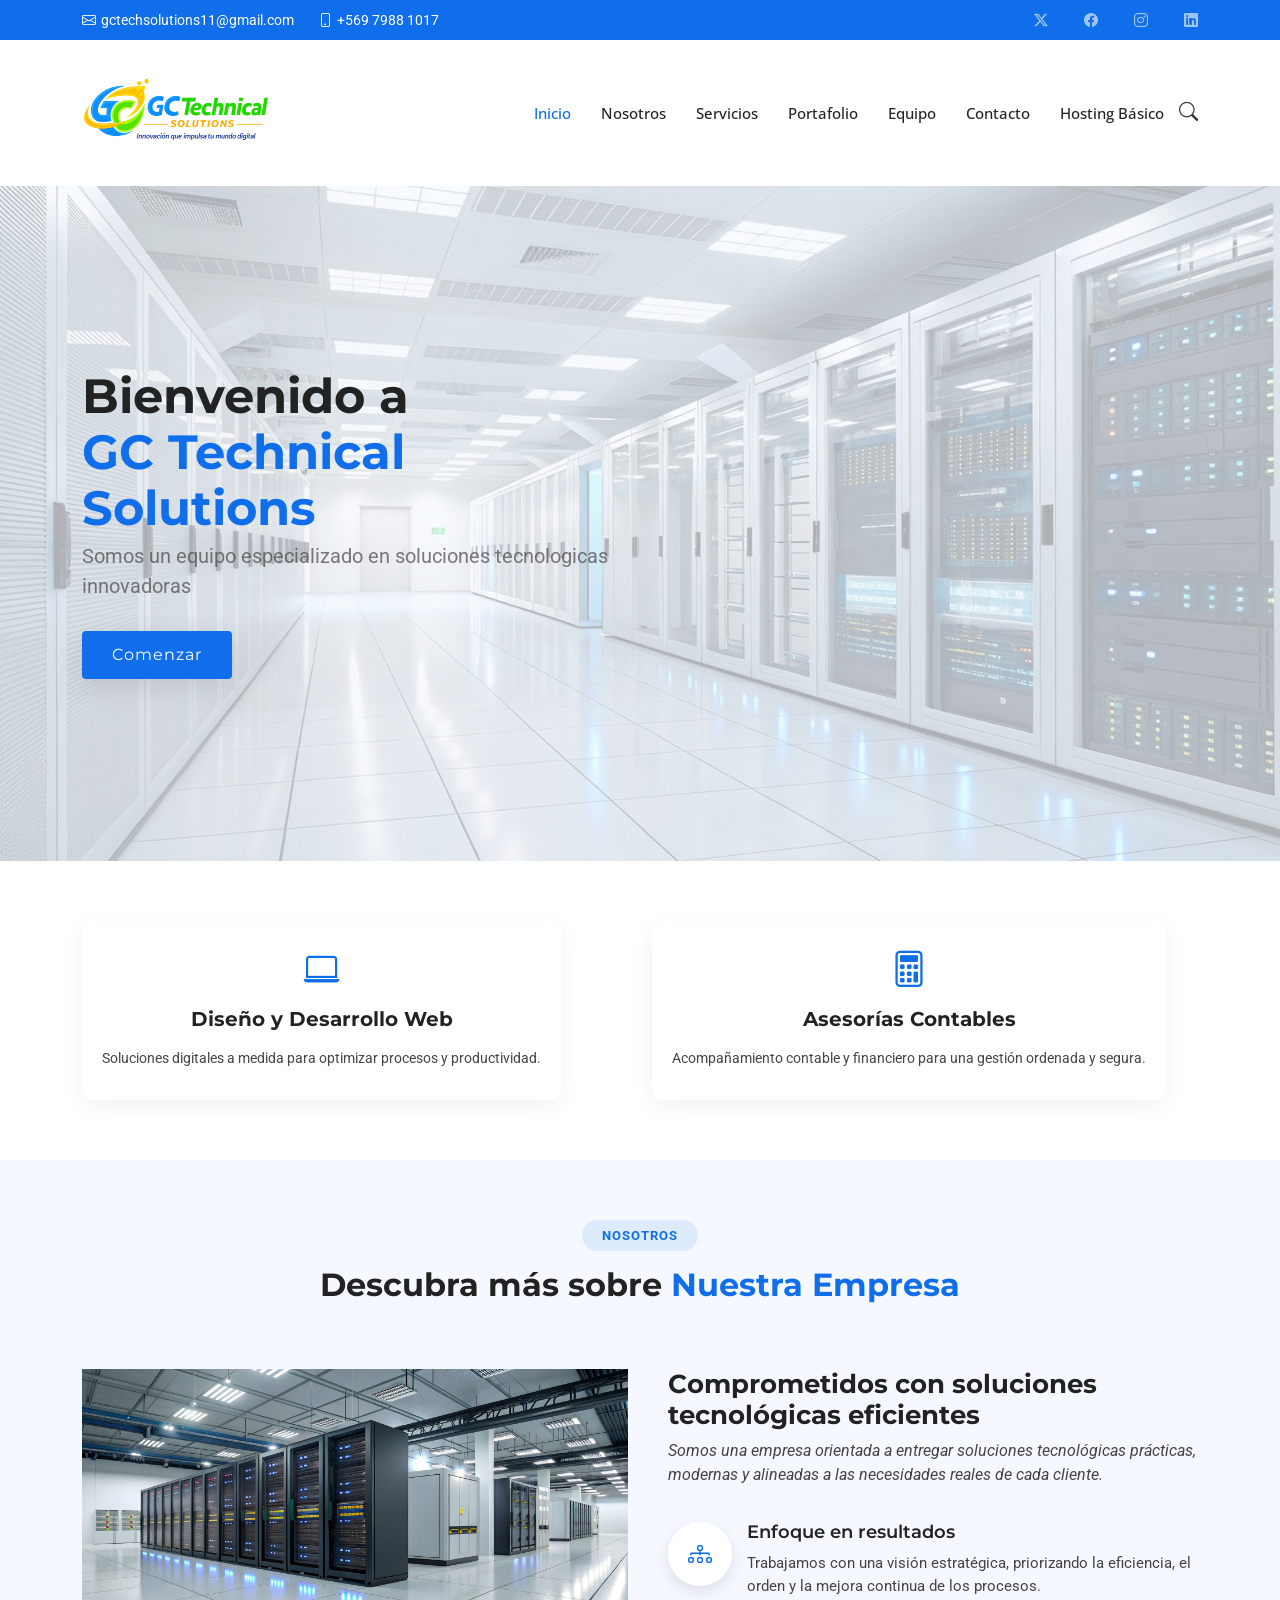
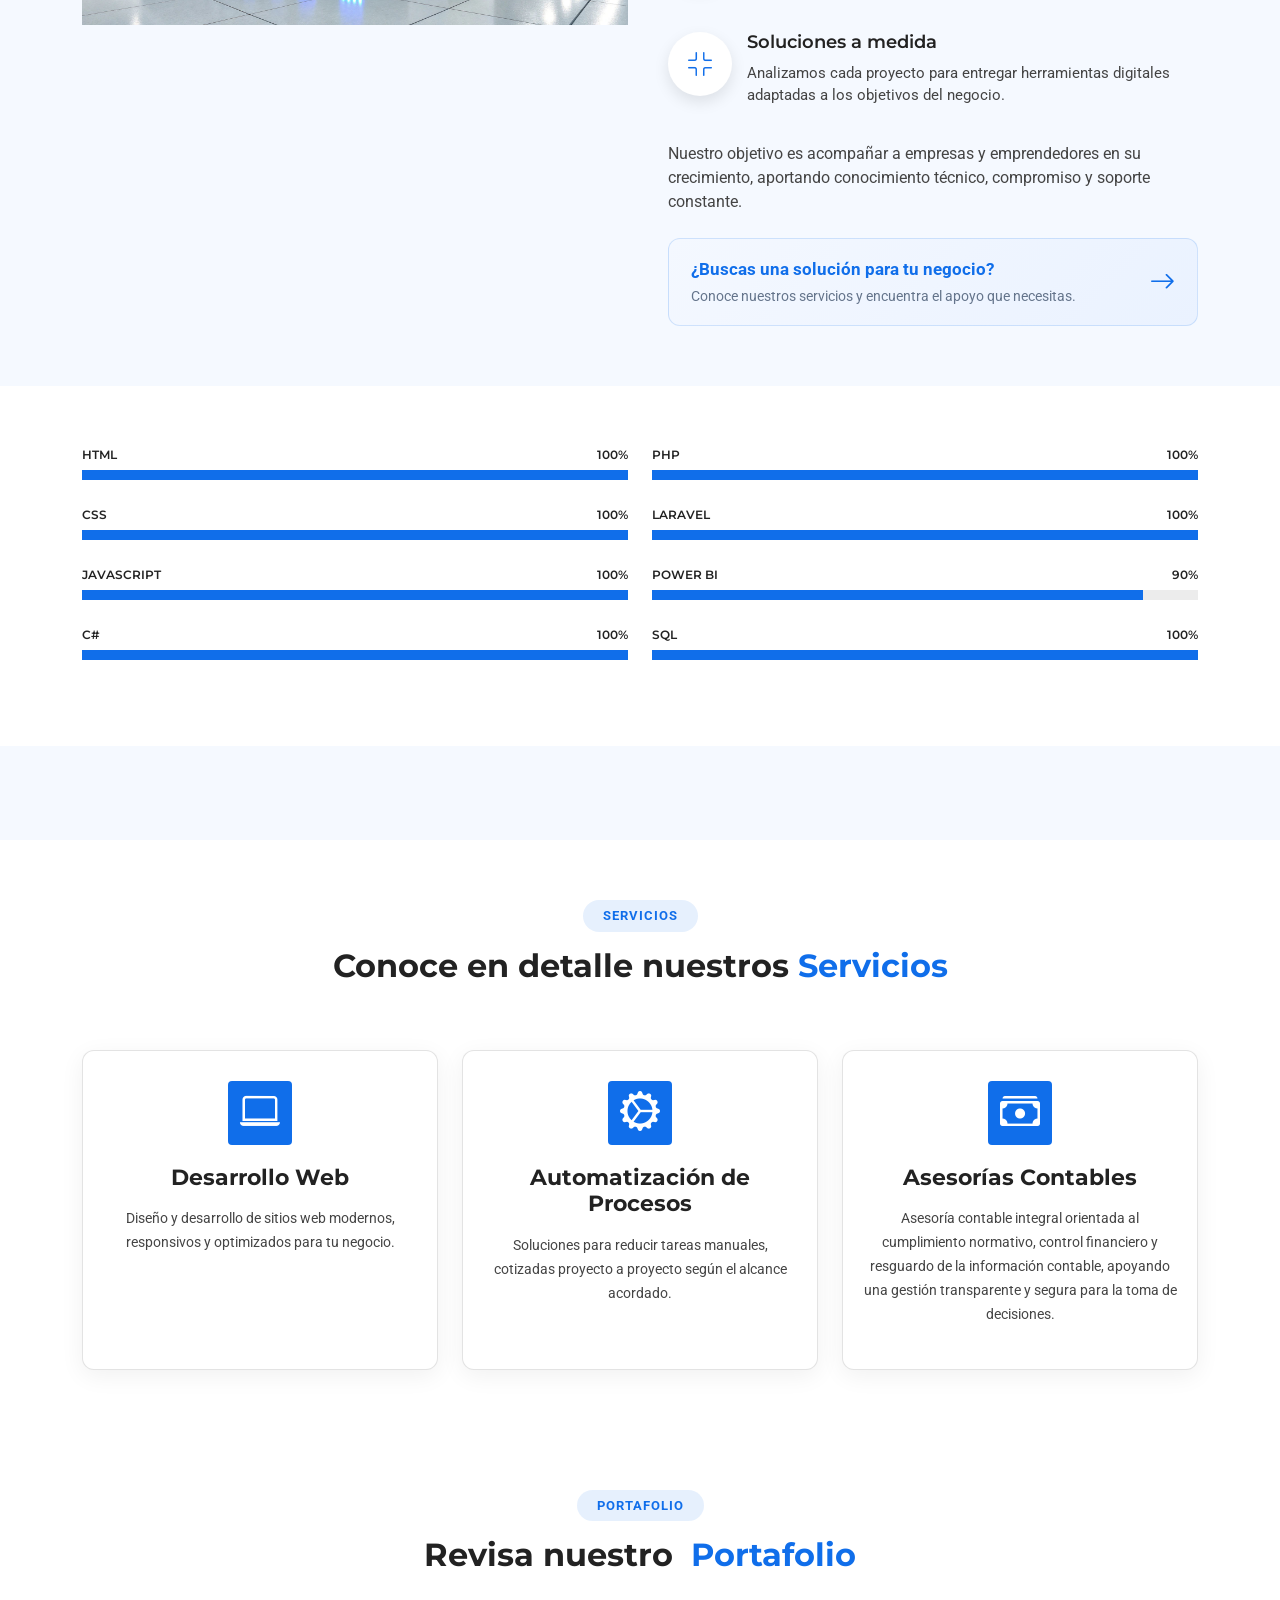
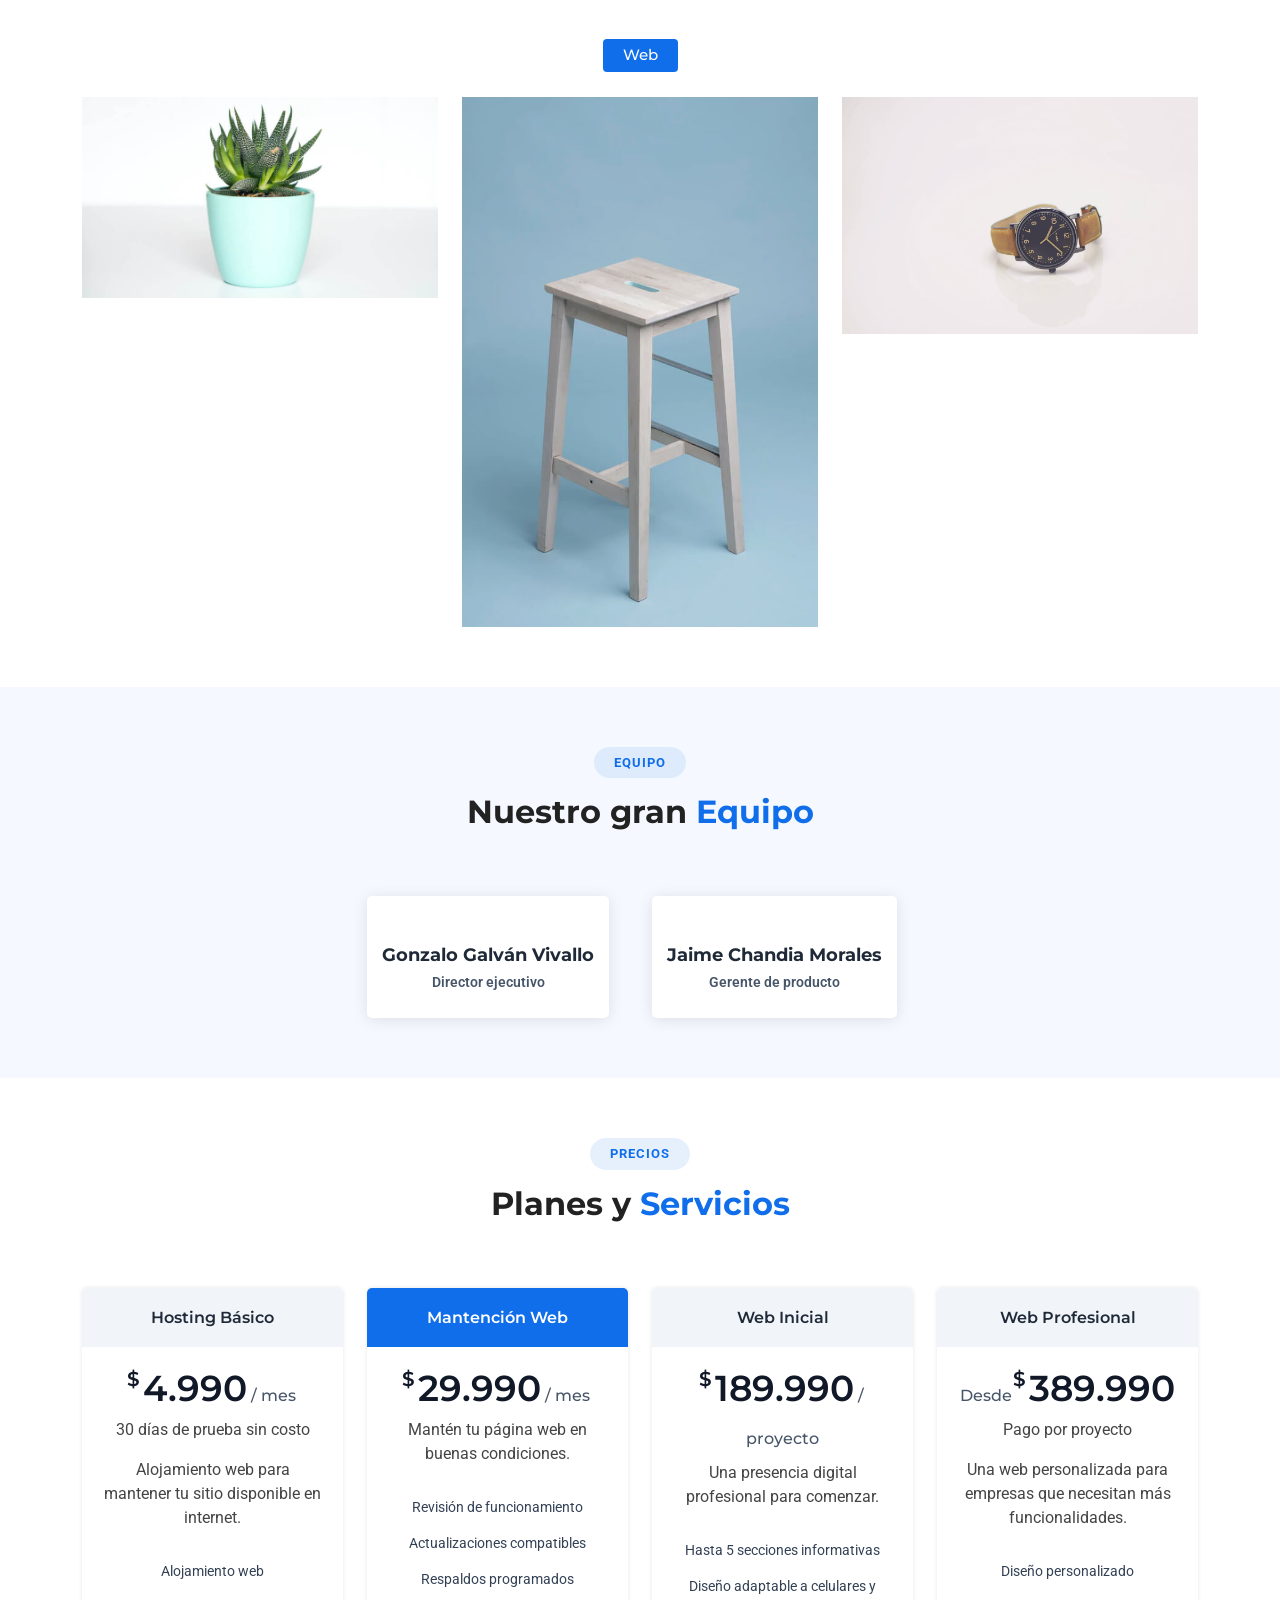
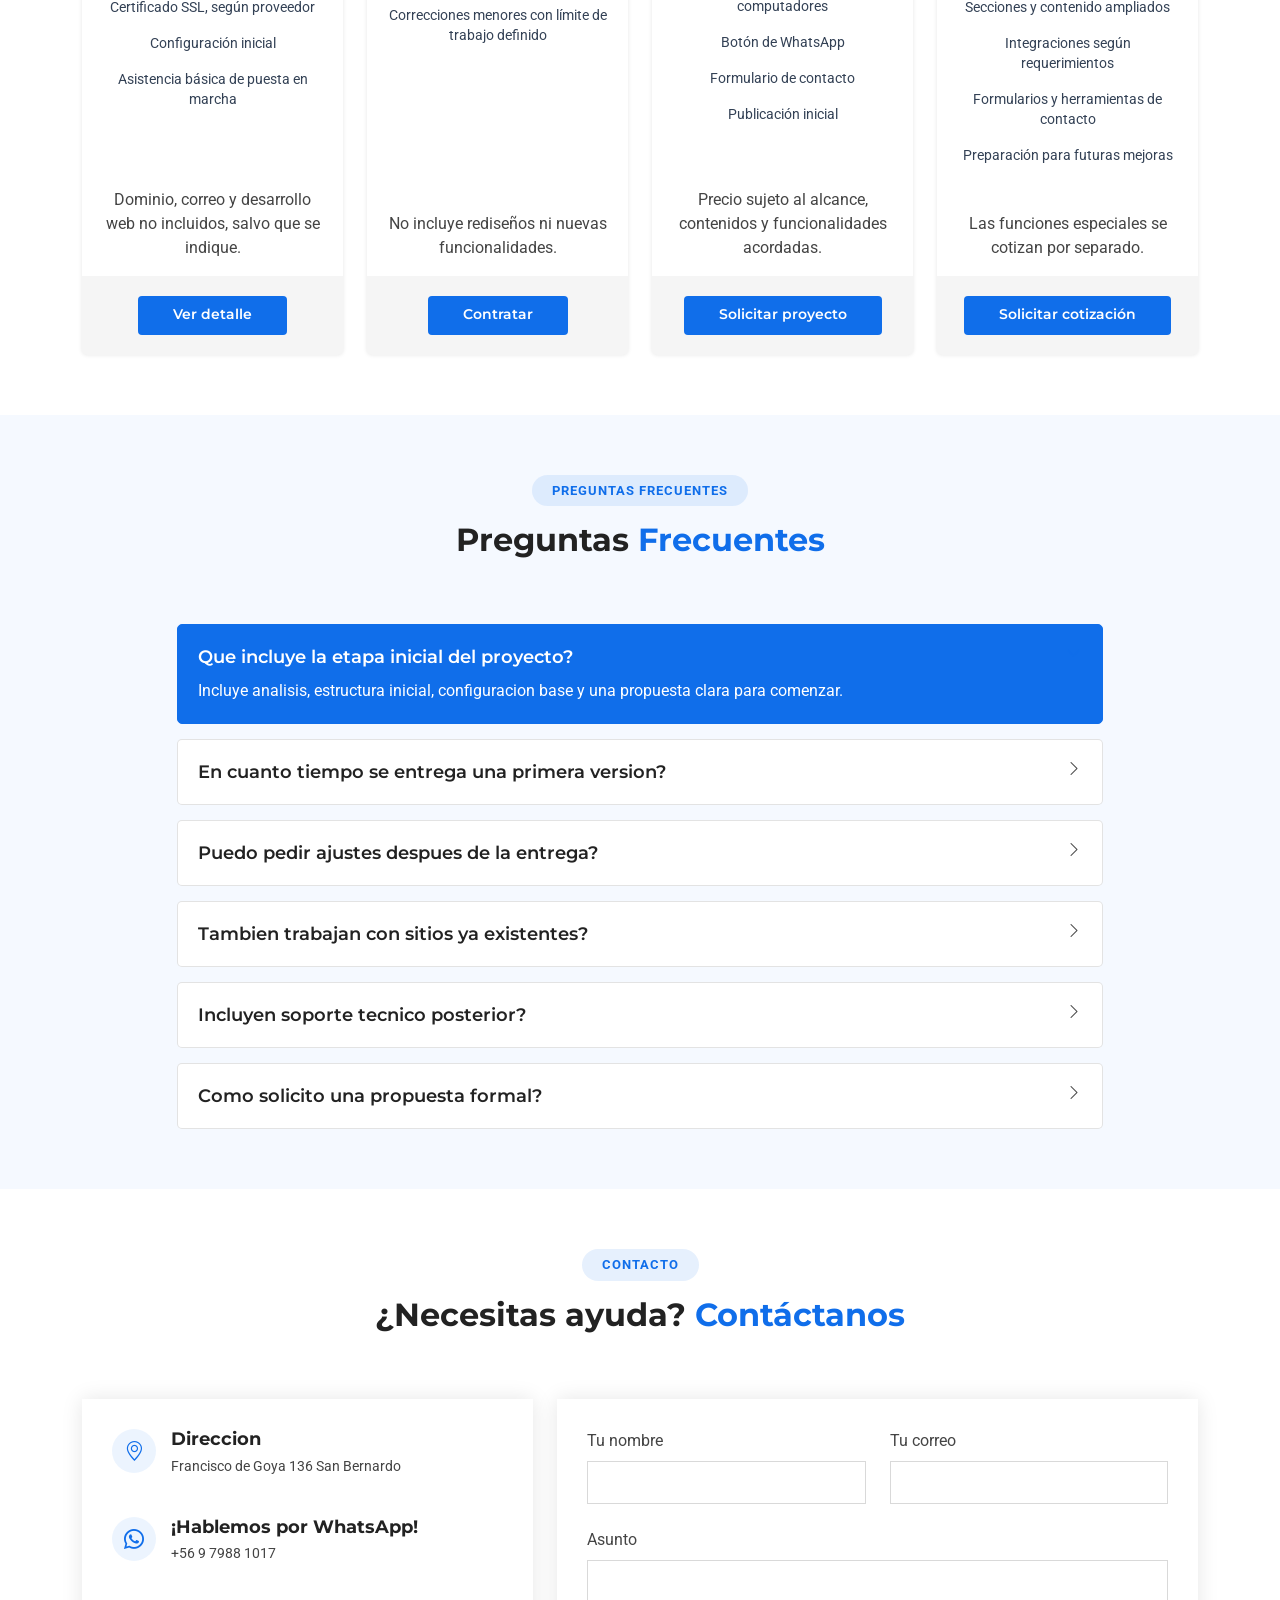
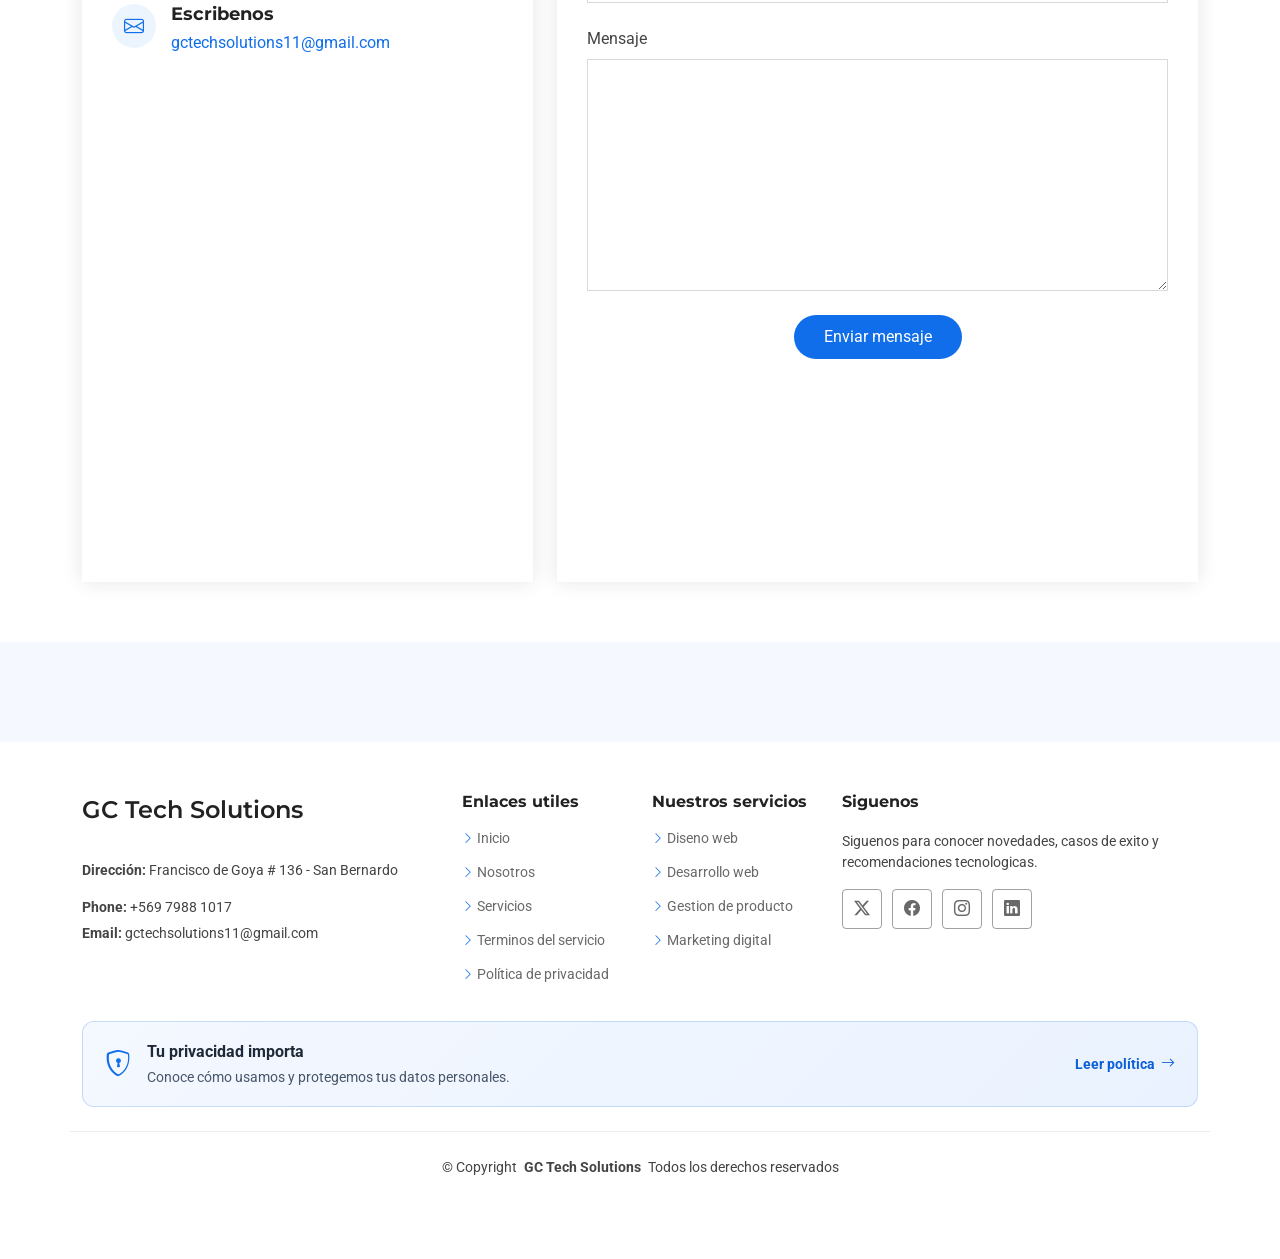
==== commit 33860672: "cambio en servicios, se eliminaron servicios" ====
--- a/index.html
+++ b/index.html
@@ -4,13 +4,13 @@
 <head>
   <meta charset="utf-8">
   <meta content="width=device-width, initial-scale=1.0" name="viewport">
-  <title>Inicio - GC Tech Solutions</title>
+  <title>Inicio - GC Technical Solutions</title>
   <meta name="description" content="">
   <meta name="keywords" content="">
 
   <!-- Favicones -->
-  <link href="assets/img/Logo/Logo_recortado.png" rel="icon">
-  <link href="assets/img/Logo/Logo_recortado.png" rel="apple-touch-icon">
+  <link href="assets/img/favicon.png" rel="icon">
+  <link href="assets/img/apple-touch-icon.png" rel="apple-touch-icon">
 
   <!-- Fuentes -->
   <link href="https://fonts.googleapis.com" rel="preconnect">
@@ -18,6 +18,8 @@
   <link
     href="https://fonts.googleapis.com/css2?family=Roboto:ital,wght@0,100;0,300;0,400;0,500;0,700;0,900;1,100;1,300;1,400;1,500;1,700;1,900&family=Open+Sans:ital,wght@0,300;0,400;0,500;0,600;0,700;0,800;1,300;1,400;1,500;1,600;1,700;1,800&family=Montserrat:ital,wght@0,100;0,200;0,300;0,400;0,500;0,600;0,700;0,800;0,900;1,100;1,200;1,300;1,400;1,500;1,600;1,700;1,800;1,900&display=swap"
     rel="stylesheet">
+
+  <link rel="preload" as="image" href="assets/img/Fondo_Pagina/fondo2-optimized.jpg">
 
   <!-- Archivos CSS de Terceros -->
   <link href="assets/vendor/bootstrap/css/bootstrap.min.css" rel="stylesheet">
@@ -84,7 +86,7 @@
 
         <!-- Logo -->
         <a href="index.html" class="logo">
-          <img src="assets/img/Logo/Logo_recortado.png" alt="GC Technical Solution" class="logo-img">
+          <img src="assets/img/Logo/Logo_recortado-optimized.png" alt="GC Technical Solution" class="logo-img" fetchpriority="high" decoding="async" width="200" height="90">
         </a>
 
         <!-- Navegación -->
@@ -108,7 +110,7 @@
               </ul>
             </li>-->
             <li><a href="#contact">Contacto</a></li>
-            <li><a href="starter-page.html" class="active">Web Express</a></li>
+            <li><a href="web-inicial.html">Hosting Básico</a></li>
 
             <!-- Buscador como li al final -->
             <li class="nav-item nav-search">
@@ -140,7 +142,7 @@
         <div class="row gy-4">
           <div class="col-lg-6 order-2 order-lg-1 d-flex flex-column justify-content-center" data-aos="zoom-out">
             <h1>Bienvenido a </h1>
-            <h1><span>GC Tech Solutions</span></h1>
+            <h1><span>GC Technical Solutions</span></h1>
             <p>Somos un equipo especializado en soluciones tecnologicas innovadoras</p>
             <div class="d-flex">
               <a href="#about" class="btn-get-started">Comenzar</a>
@@ -158,40 +160,18 @@
         <div class="row gy-4">
 
           <!-- Diseño Web -->
-          <div class="col-xl-3 col-md-6 d-flex" data-aos="fade-up" data-aos-delay="100">
+          <div class="col-xl-6 col-md-6 d-flex" data-aos="fade-up" data-aos-delay="100">
             <div class="service-item position-relative text-center">
               <div class="icon">
                 <i class="bi bi-laptop icon"></i>
               </div>
-              <h4><a href="soporte-ti.html" class="stretched-link">Soporte TI Empresarial</a></h4>
-              <p>Soporte técnico preventivo y correctivo, monitoreo y asistencia</p>
-            </div>
-          </div>
-
-          <!-- Desarrollo de Software -->
-          <div class="col-xl-3 col-md-6 d-flex" data-aos="fade-up" data-aos-delay="200">
-            <div class="service-item position-relative text-center">
-              <div class="icon">
-                <i class="bi bi-code-slash icon"></i>
-              </div>
               <h4><a href="desarrollo-web.html" class="stretched-link">Diseño y Desarrollo Web</a></h4>
               <p>Soluciones digitales a medida para optimizar procesos y productividad.</p>
             </div>
           </div>
 
-          <!-- Informes Power BI -->
-          <div class="col-xl-3 col-md-6 d-flex" data-aos="fade-up" data-aos-delay="300">
-            <div class="service-item position-relative text-center">
-              <div class="icon">
-                <i class="bi bi-bar-chart-line icon"></i>
-              </div>
-              <h4><a href="analisis-datos.html" class="stretched-link">Informes Power BI</a></h4>
-              <p>Visualización de datos clara y precisa para apoyar la toma de decisiones.</p>
-            </div>
-          </div>
-
           <!-- Asesorías Contables -->
-          <div class="col-xl-3 col-md-6 d-flex" data-aos="fade-up" data-aos-delay="400">
+          <div class="col-xl-6 col-md-6 d-flex" data-aos="fade-up" data-aos-delay="200">
             <div class="service-item position-relative text-center">
               <div class="icon">
                 <i class="bi bi-calculator icon"></i>
@@ -221,7 +201,7 @@
         <div class="row gy-3">
 
           <div class="col-lg-6" data-aos="fade-up" data-aos-delay="100">
-            <img src="assets/img/Fondo_Pagina/fondo3.jpg" alt="Sobre GC Technical Solution" class="img-fluid">
+            <img src="assets/img/Fondo_Pagina/fondo3.jpg" alt="Sobre GC Technical Solution" class="img-fluid" loading="lazy" decoding="async">
           </div>
 
           <div class="col-lg-6 d-flex flex-column justify-content-center" data-aos="fade-up" data-aos-delay="200">
@@ -452,20 +432,20 @@
           <div class="swiper-wrapper align-items-center">
 
             <!-- ORIGINALES -->
-            <div class="swiper-slide"><img src="assets/img/mi_Iconos/c.png" class="img-fluid" alt=""></div>
-            <div class="swiper-slide"><img src="assets/img/mi_Iconos/java.png" class="img-fluid" alt=""></div>
-            <div class="swiper-slide"><img src="assets/img/mi_Iconos/js.png" class="img-fluid" alt=""></div>
-            <div class="swiper-slide"><img src="assets/img/mi_Iconos/laravel.png" class="img-fluid" alt=""></div>
-            <div class="swiper-slide"><img src="assets/img/mi_Iconos/php.png" class="img-fluid" alt=""></div>
-            <div class="swiper-slide"><img src="assets/img/mi_Iconos/sql.png" class="img-fluid" alt=""></div>
+            <div class="swiper-slide"><img src="assets/img/mi_Iconos/c.png" class="img-fluid" alt="" loading="lazy" decoding="async"></div>
+            <div class="swiper-slide"><img src="assets/img/mi_Iconos/java.png" class="img-fluid" alt="" loading="lazy" decoding="async"></div>
+            <div class="swiper-slide"><img src="assets/img/mi_Iconos/js.png" class="img-fluid" alt="" loading="lazy" decoding="async"></div>
+            <div class="swiper-slide"><img src="assets/img/mi_Iconos/laravel.png" class="img-fluid" alt="" loading="lazy" decoding="async"></div>
+            <div class="swiper-slide"><img src="assets/img/mi_Iconos/php.png" class="img-fluid" alt="" loading="lazy" decoding="async"></div>
+            <div class="swiper-slide"><img src="assets/img/mi_Iconos/sql.png" class="img-fluid" alt="" loading="lazy" decoding="async"></div>
 
             <!-- DUPLICADOS -->
-            <div class="swiper-slide"><img src="assets/img/mi_Iconos/c.png" class="img-fluid" alt=""></div>
-            <div class="swiper-slide"><img src="assets/img/mi_Iconos/java.png" class="img-fluid" alt=""></div>
-            <div class="swiper-slide"><img src="assets/img/mi_Iconos/js.png" class="img-fluid" alt=""></div>
-            <div class="swiper-slide"><img src="assets/img/mi_Iconos/laravel.png" class="img-fluid" alt=""></div>
-            <div class="swiper-slide"><img src="assets/img/mi_Iconos/php.png" class="img-fluid" alt=""></div>
-            <div class="swiper-slide"><img src="assets/img/mi_Iconos/sql.png" class="img-fluid" alt=""></div>
+            <div class="swiper-slide"><img src="assets/img/mi_Iconos/c.png" class="img-fluid" alt="" loading="lazy" decoding="async"></div>
+            <div class="swiper-slide"><img src="assets/img/mi_Iconos/java.png" class="img-fluid" alt="" loading="lazy" decoding="async"></div>
+            <div class="swiper-slide"><img src="assets/img/mi_Iconos/js.png" class="img-fluid" alt="" loading="lazy" decoding="async"></div>
+            <div class="swiper-slide"><img src="assets/img/mi_Iconos/laravel.png" class="img-fluid" alt="" loading="lazy" decoding="async"></div>
+            <div class="swiper-slide"><img src="assets/img/mi_Iconos/php.png" class="img-fluid" alt="" loading="lazy" decoding="async"></div>
+            <div class="swiper-slide"><img src="assets/img/mi_Iconos/sql.png" class="img-fluid" alt="" loading="lazy" decoding="async"></div>
 
           </div>
 
@@ -496,23 +476,8 @@
 
         <div class="row gy-4">
 
-          <!-- Soporte TI -->
+          <!-- Desarrollo Web -->
           <div class="col-lg-4 col-md-6" data-aos="fade-up" data-aos-delay="100">
-            <div class="service-item position-relative">
-              <div class="icon">
-                <i class="bi bi-headset"></i>
-              </div>
-              <a href="soporte-ti.html" class="stretched-link">
-                <h3>Soporte TI Empresarial</h3>
-              </a>
-              <p>
-                Soporte técnico preventivo y correctivo, monitoreo y asistencia para asegurar la continuidad operativa.
-              </p>
-            </div>
-          </div><!-- Fin Elemento Servicio -->
-
-          <!-- Desarrollo Web -->
-          <div class="col-lg-4 col-md-6" data-aos="fade-up" data-aos-delay="200">
             <div class="service-item position-relative">
               <div class="icon">
                 <i class="bi bi-laptop"></i>
@@ -526,38 +491,8 @@
             </div>
           </div><!-- Fin Elemento Servicio -->
 
-          <!-- Análisis de Datos -->
-          <div class="col-lg-4 col-md-6" data-aos="fade-up" data-aos-delay="300">
-            <div class="service-item position-relative">
-              <div class="icon">
-                <i class="bi bi-bar-chart-line"></i>
-              </div>
-              <a href="analisis-datos.html" class="stretched-link">
-                <h3>Análisis de Datos</h3>
-              </a>
-              <p>
-                Creación de reportes y dashboards en Power BI para una mejor toma de decisiones.
-              </p>
-            </div>
-          </div><!-- Fin Elemento Servicio -->
-
-          <!-- Consultoría Digital -->
-          <div class="col-lg-4 col-md-6" data-aos="fade-up" data-aos-delay="400">
-            <div class="service-item position-relative">
-              <div class="icon">
-                <i class="bi bi-lightbulb"></i>
-              </div>
-              <a href="consultoría-digital.html" class="stretched-link">
-                <h3>Consultoría Digital</h3>
-              </a>
-              <p>
-                Asesoría tecnológica y estratégica para implementar soluciones digitales eficientes.
-              </p>
-            </div>
-          </div><!-- Fin Elemento Servicio -->
-
           <!-- Automatización -->
-          <div class="col-lg-4 col-md-6" data-aos="fade-up" data-aos-delay="500">
+          <div class="col-lg-4 col-md-6" data-aos="fade-up" data-aos-delay="200">
             <div class="service-item position-relative">
               <div class="icon">
                 <i class="bi bi-gear-wide-connected"></i>
@@ -566,13 +501,13 @@
                 <h3>Automatización de Procesos</h3>
               </a>
               <p>
-                Optimización de tareas y procesos mediante soluciones automatizadas.
+                Soluciones para reducir tareas manuales, cotizadas proyecto a proyecto según el alcance acordado.
               </p>
             </div>
           </div><!-- Fin Elemento Servicio -->
 
-          <!-- Seguridad -->
-          <div class="col-lg-4 col-md-6" data-aos="fade-up" data-aos-delay="600">
+          <!-- Asesorías Contables -->
+          <div class="col-lg-4 col-md-6" data-aos="fade-up" data-aos-delay="300">
             <div class="service-item position-relative">
               <div class="icon">
                 <i class="bi bi-cash-stack"></i>
@@ -614,7 +549,7 @@
 
           <div class="row gy-4 isotope-container" data-aos="fade-up" data-aos-delay="200">
             <div class="col-lg-4 col-md-6 portfolio-item isotope-item filter-branding">
-              <img src="assets/img/masonry-portfolio/masonry-portfolio-3.jpg" class="img-fluid" alt="">
+              <img src="assets/img/masonry-portfolio/masonry-portfolio-3.jpg" class="img-fluid" alt="" loading="lazy" decoding="async">
               <div class="portfolio-info">
                 <h4>Sitio web 1</h4>
                 <p>Diseño y desarrollo web</p>
@@ -626,7 +561,7 @@
               </div>
             </div><!-- Fin Elemento Portafolio -->
             <div class="col-lg-4 col-md-6 portfolio-item isotope-item filter-branding">
-              <img src="assets/img/masonry-portfolio/masonry-portfolio-6.jpg" class="img-fluid" alt="">
+              <img src="assets/img/masonry-portfolio/masonry-portfolio-6.jpg" class="img-fluid" alt="" loading="lazy" decoding="async">
               <div class="portfolio-info">
                 <h4>Sitio web 2</h4>
                 <p>Diseño y desarrollo web</p>
@@ -638,7 +573,7 @@
               </div>
             </div><!-- Fin Elemento Portafolio -->
             <div class="col-lg-4 col-md-6 portfolio-item isotope-item filter-branding">
-              <img src="assets/img/masonry-portfolio/masonry-portfolio-9.jpg" class="img-fluid" alt="">
+              <img src="assets/img/masonry-portfolio/masonry-portfolio-9.jpg" class="img-fluid" alt="" loading="lazy" decoding="async">
               <div class="portfolio-info">
                 <h4>Sitio web 3</h4>
                 <p>Diseño y desarrollo web</p>
@@ -674,7 +609,7 @@
           <div class="col-lg-3 col-md-6 d-flex align-items-stretch" data-aos="fade-up" data-aos-delay="100">
             <div class="team-member">
               <div class="member-img">
-                <img src="***" class="img-fluid" alt="">
+                <img src="***" class="img-fluid" alt="" loading="lazy" decoding="async">
                 <div class="social">
                   <a href="" title="Siguenos en X"><i class="bi bi-twitter-x"></i></a>
                   <a href="" title="Siguenos en Facebook"><i class="bi bi-facebook"></i></a>
@@ -692,7 +627,7 @@
           <div class="col-lg-3 col-md-6 d-flex align-items-stretch" data-aos="fade-up" data-aos-delay="200">
             <div class="team-member">
               <div class="member-img">
-                <img src="***" class="img-fluid" alt="">
+                <img src="***" class="img-fluid" alt="" loading="lazy" decoding="async">
                 <div class="social">
                   <a href="" title="Siguenos en X"><i class="bi bi-twitter-x"></i></a>
                   <a href="" title="Siguenos en Facebook"><i class="bi bi-facebook"></i></a>
@@ -724,20 +659,22 @@
       <div class="container">
         <div class="row gy-3">
 
-          <!-- Hosting & Correos -->
+          <!-- Hosting Básico -->
           <div class="col-xl-3 col-lg-6" data-aos="fade-up" data-aos-delay="100">
             <div class="pricing-item">
               <h3>Hosting Básico</h3>
-              <h4><sup></sup>60 dias<span> / de prueba sin costo</span></h4>
+              <h4><sup>$</sup>4.990<span> / mes</span></h4>
+              <p>30 días de prueba sin costo</p>
+              <p>Alojamiento web para mantener tu sitio disponible en internet.</p>
               <ul>
-                <li>Hosting SSD 5 GB</li>
-                <li>Hasta 1 correos corporativos</li>
-                <li>Certificado HTTPS</li>
-                <li>Soporte básico</li>
-                <li class="na">Mantención web</li>
+                <li>Alojamiento web</li>
+                <li>Certificado SSL, según proveedor</li>
+                <li>Configuración inicial</li>
+                <li>Asistencia básica de puesta en marcha</li>
               </ul>
+              <p>Dominio, correo y desarrollo web no incluidos, salvo que se indique.</p>
               <div class="btn-wrap">
-                <a href="index.html#contact" class="btn-buy">Contratar</a>
+                <a href="web-inicial.html" class="btn-buy">Ver detalle</a>
               </div>
             </div>
           </div><!-- Fin Elemento Precio -->
@@ -747,53 +684,57 @@
             <div class="pricing-item featured">
               <h3>Mantención Web</h3>
               <h4><sup>$</sup>29.990<span> / mes</span></h4>
+              <p>Mantén tu página web en buenas condiciones.</p>
               <ul>
-                <li>Actualizaciones técnicas</li>
-                <li>Respaldos mensuales</li>
-                <li>Soporte por correo y WhatsApp</li>
-                <li>Revisión de seguridad</li>
-                <li class="na">Cambios estructurales</li>
+                <li>Revisión de funcionamiento</li>
+                <li>Actualizaciones compatibles</li>
+                <li>Respaldos programados</li>
+                <li>Correcciones menores con límite de trabajo definido</li>
               </ul>
+              <p>No incluye rediseños ni nuevas funcionalidades.</p>
               <div class="btn-wrap">
                 <a href="index.html#contact" class="btn-buy">Contratar</a>
               </div>
             </div>
           </div><!-- Fin Elemento Precio -->
 
-          <!-- Web Estática -->
+          <!-- Web Inicial -->
           <div class="col-xl-3 col-lg-6" data-aos="fade-up" data-aos-delay="300">
             <div class="pricing-item">
-              <h3>Web Estática</h3>
-              <h4><sup>$</sup>189.990<span> único</span></h4>
+              <h3>Web Inicial</h3>
+              <h4><sup>$</sup>189.990<span> / proyecto</span></h4>
+              <p>Una presencia digital profesional para comenzar.</p>
               <ul>
-                <li>Hasta 5 secciones</li>
-                <li>Diseño responsive</li>
+                <li>Hasta 5 secciones informativas</li>
+                <li>Diseño adaptable a celulares y computadores</li>
+                <li>Botón de WhatsApp</li>
                 <li>Formulario de contacto</li>
-                <li>Certificado HTTPS</li>
-                <li>SEO técnico inicial</li>
-                <li class="na">Panel autoadministrable</li>
+                <li>Publicación inicial</li>
               </ul>
+              <p>Precio sujeto al alcance, contenidos y funcionalidades acordadas.</p>
               <div class="btn-wrap">
-                <a href="starter-page.html" class="btn-buy">Ver detalle</a>
+                <a href="index.html#contact" class="btn-buy">Solicitar proyecto</a>
               </div>
             </div>
           </div><!-- Fin Elemento Precio -->
 
-          <!-- Web Dinámica -->
+          <!-- Web Profesional -->
           <div class="col-xl-3 col-lg-6" data-aos="fade-up" data-aos-delay="400">
             <div class="pricing-item">
-              <span class="advanced">Más vendido</span>
-              <h3>Web Dinámica</h3>
-              <h4><sup>$</sup>389.990<span> desde</span></h4>
+              <h3>Web Profesional</h3>
+              <h4><span>Desde </span><sup>$</sup>389.990</h4>
+              <p>Pago por proyecto</p>
+              <p>Una web personalizada para empresas que necesitan más funcionalidades.</p>
               <ul>
-                <li>Panel autoadministrable</li>
                 <li>Diseño personalizado</li>
-                <li>SEO técnico inicial</li>
-                <li>Integración WhatsApp</li>
-                <li>Certificado HTTPS</li>
+                <li>Secciones y contenido ampliados</li>
+                <li>Integraciones según requerimientos</li>
+                <li>Formularios y herramientas de contacto</li>
+                <li>Preparación para futuras mejoras</li>
               </ul>
+              <p>Las funciones especiales se cotizan por separado.</p>
               <div class="btn-wrap">
-                <a href="service-details.html" class="btn-buy">Ver detalle</a>
+                <a href="index.html#contact" class="btn-buy">Solicitar cotización</a>
               </div>
             </div>
           </div><!-- Fin Elemento Precio -->
@@ -1080,20 +1021,19 @@
   </div>
 
   <!-- Archivos JS de Terceros -->
-  <script src="assets/vendor/bootstrap/js/bootstrap.bundle.min.js"></script>
-  <script src="assets/vendor/php-email-form/validate.js"></script>
-  <script src="assets/vendor/aos/aos.js"></script>
-  <script src="assets/vendor/glightbox/js/glightbox.min.js"></script>
-  <script src="assets/vendor/waypoints/noframework.waypoints.js"></script>
-  <script src="assets/vendor/purecounter/purecounter_vanilla.js"></script>
-  <script src="assets/vendor/swiper/swiper-bundle.min.js"></script>
-  <script src="assets/vendor/imagesloaded/imagesloaded.pkgd.min.js"></script>
-  <script src="assets/vendor/isotope-layout/isotope.pkgd.min.js"></script>
+  <script defer src="assets/vendor/bootstrap/js/bootstrap.bundle.min.js"></script>
+  <script defer src="assets/vendor/php-email-form/validate.js"></script>
+  <script defer src="assets/vendor/aos/aos.js"></script>
+  <script defer src="assets/vendor/glightbox/js/glightbox.min.js"></script>
+  <script defer src="assets/vendor/waypoints/noframework.waypoints.js"></script>
+  <script defer src="assets/vendor/purecounter/purecounter_vanilla.js"></script>
+  <script defer src="assets/vendor/swiper/swiper-bundle.min.js"></script>
+  <script defer src="assets/vendor/imagesloaded/imagesloaded.pkgd.min.js"></script>
+  <script defer src="assets/vendor/isotope-layout/isotope.pkgd.min.js"></script>
+  <script defer src="https://cdn.jsdelivr.net/npm/emailjs@3/dist/email.min.js"></script>
 
   <!-- Archivo JS Principal -->
-  <script src="assets/js/main.js"></script>
-  <script src="https://cdn.jsdelivr.net/npm/emailjs@3/dist/email.min.js"></script>
-
+  <script defer src="assets/js/main.js"></script>
 
 
 </body>
--- a/assets/css/main.css
+++ b/assets/css/main.css
@@ -940,7 +940,7 @@
   padding: 60px 0;
   display: flex;
   align-items: center;
-  background: url("../img/Fondo_Pagina/fondo2.jpg") top left;
+  background: url("../img/Fondo_Pagina/fondo2-optimized.jpg") top left;
   background-size: cover;
 }
 
@@ -2616,26 +2616,44 @@
    PRECIOS: tarjetas con altura uniforme
    ============================================================== */
 
-/* La columna debe estirarse */
+/* Mantiene la misma altura en todas las filas, incluso cuando las tarjetas se distribuyen en varias filas. */
+.pricing .row {
+  display: grid;
+  grid-template-columns: repeat(4, minmax(0, 1fr));
+  grid-auto-rows: 1fr;
+}
+
 .pricing .row > div {
   display: flex;
-}
-
-/* La tarjeta ocupa toda la altura */
-.pricing-item {
+  width: 100%;
+  max-width: 100%;
+}
+
+.pricing .pricing-item {
   display: flex;
   flex-direction: column;
   height: 100%;
-}
-
-/* El contenido crece parejo */
-.pricing-item ul {
+  width: 100%;
+}
+
+.pricing .pricing-item ul {
   flex-grow: 1;
 }
 
-/* Botón siempre abajo */
-.pricing-item .btn-wrap {
+.pricing .pricing-item .btn-wrap {
   margin-top: auto;
+}
+
+@media (max-width: 1199.98px) {
+  .pricing .row {
+    grid-template-columns: repeat(2, minmax(0, 1fr));
+  }
+}
+
+@media (max-width: 991.98px) {
+  .pricing .row {
+    grid-template-columns: minmax(0, 1fr);
+  }
 }
 
 /* ================================
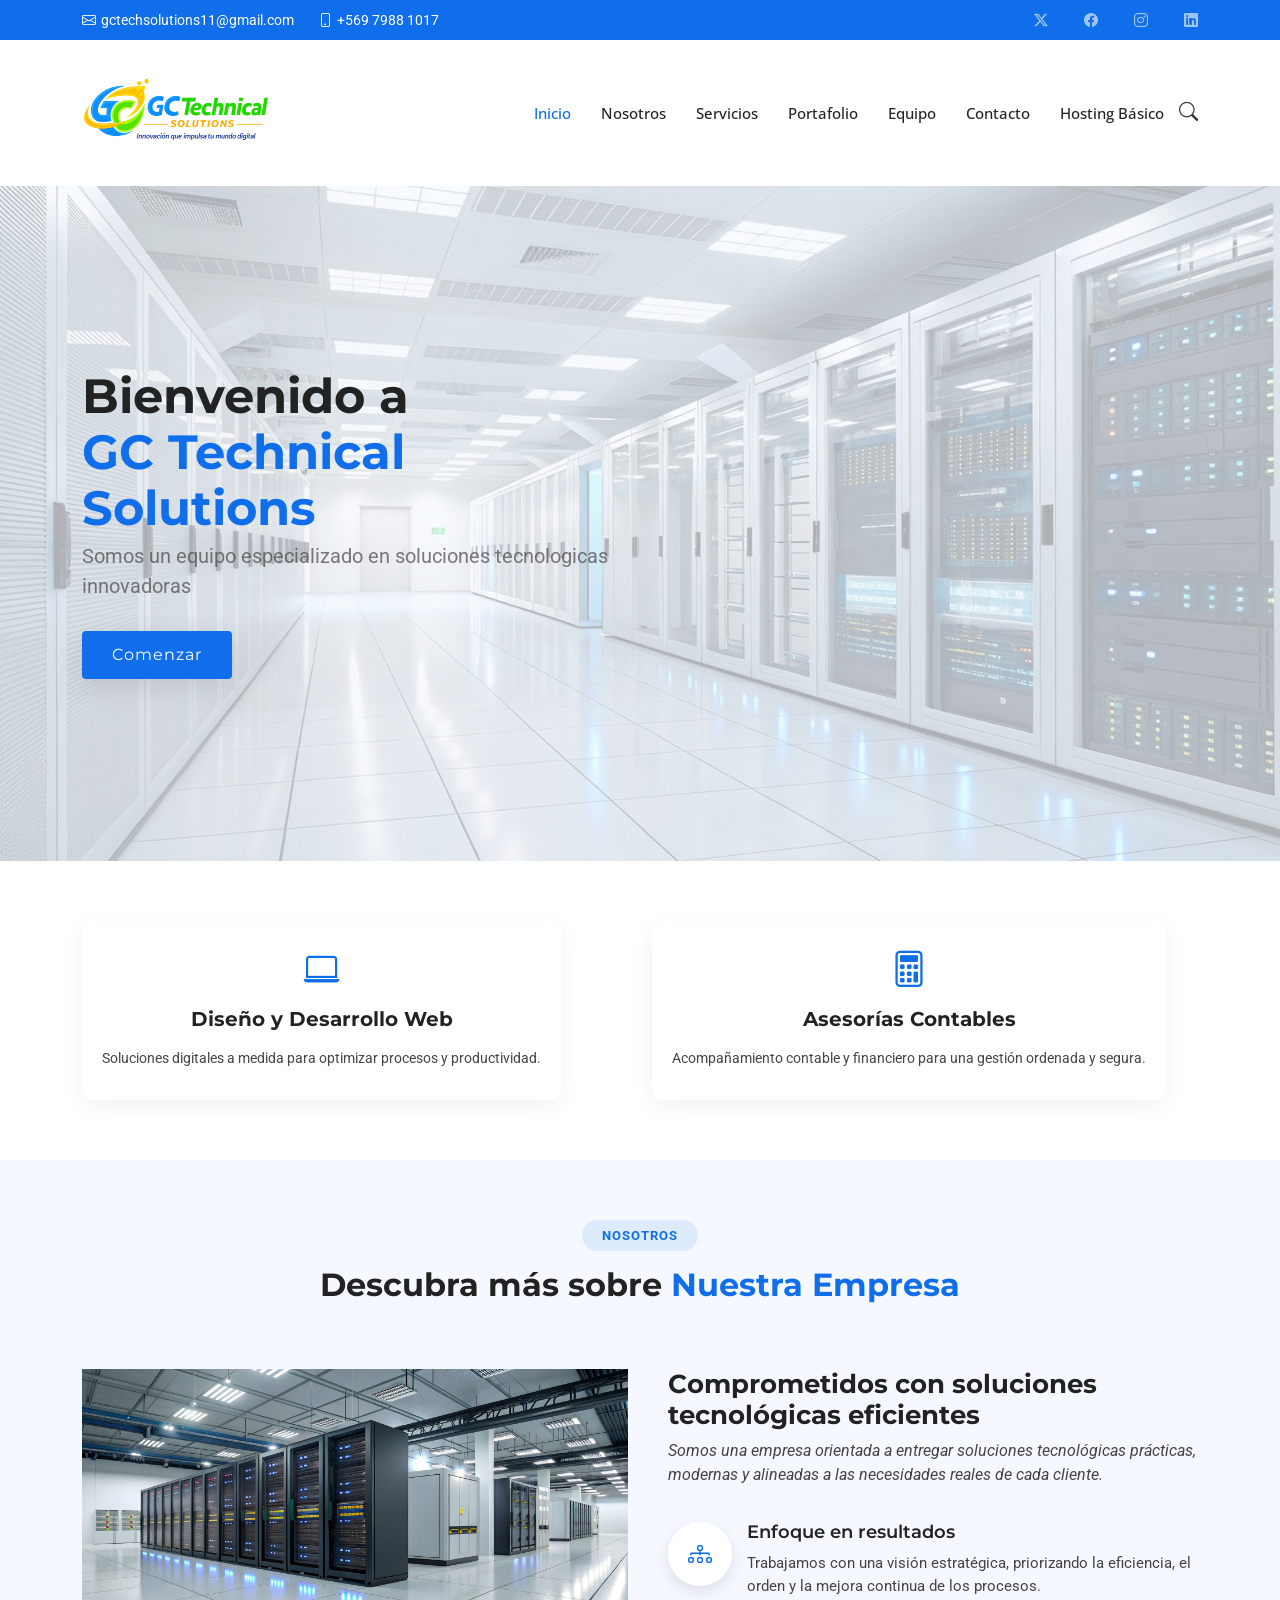
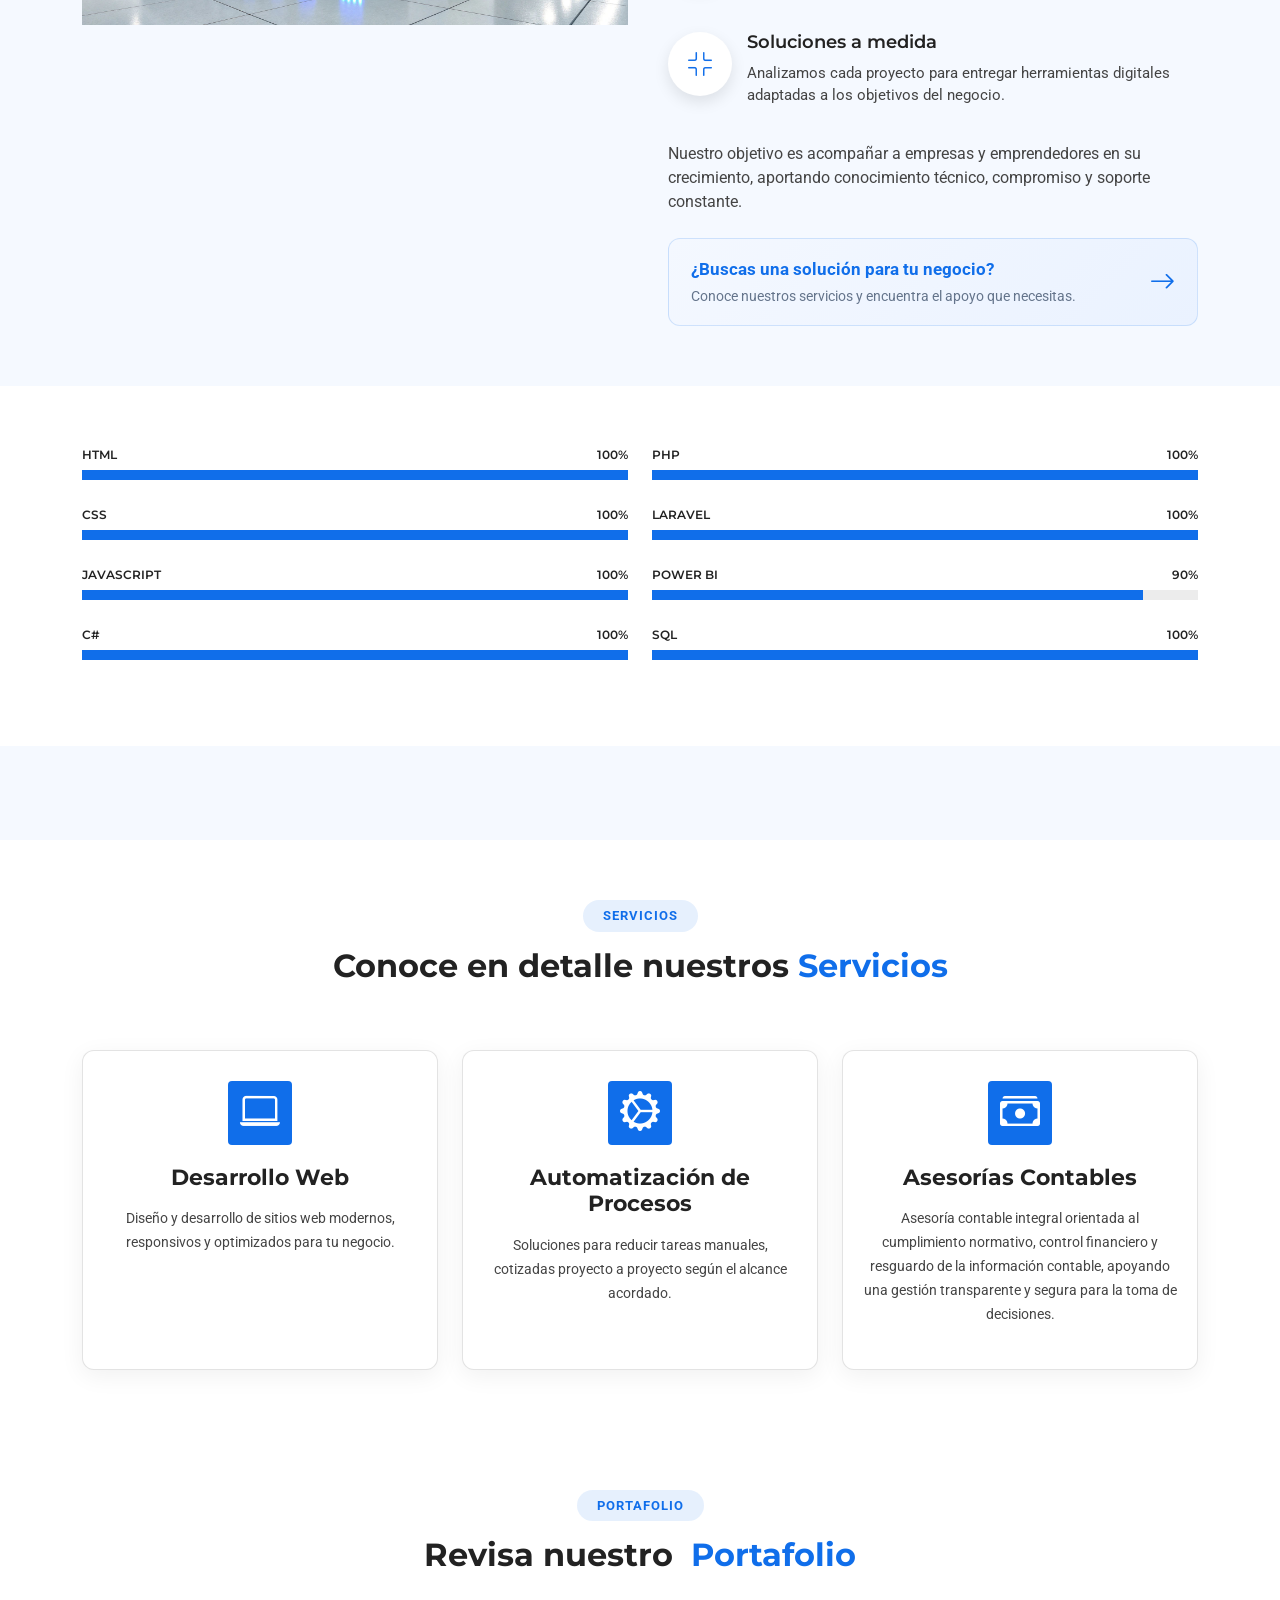
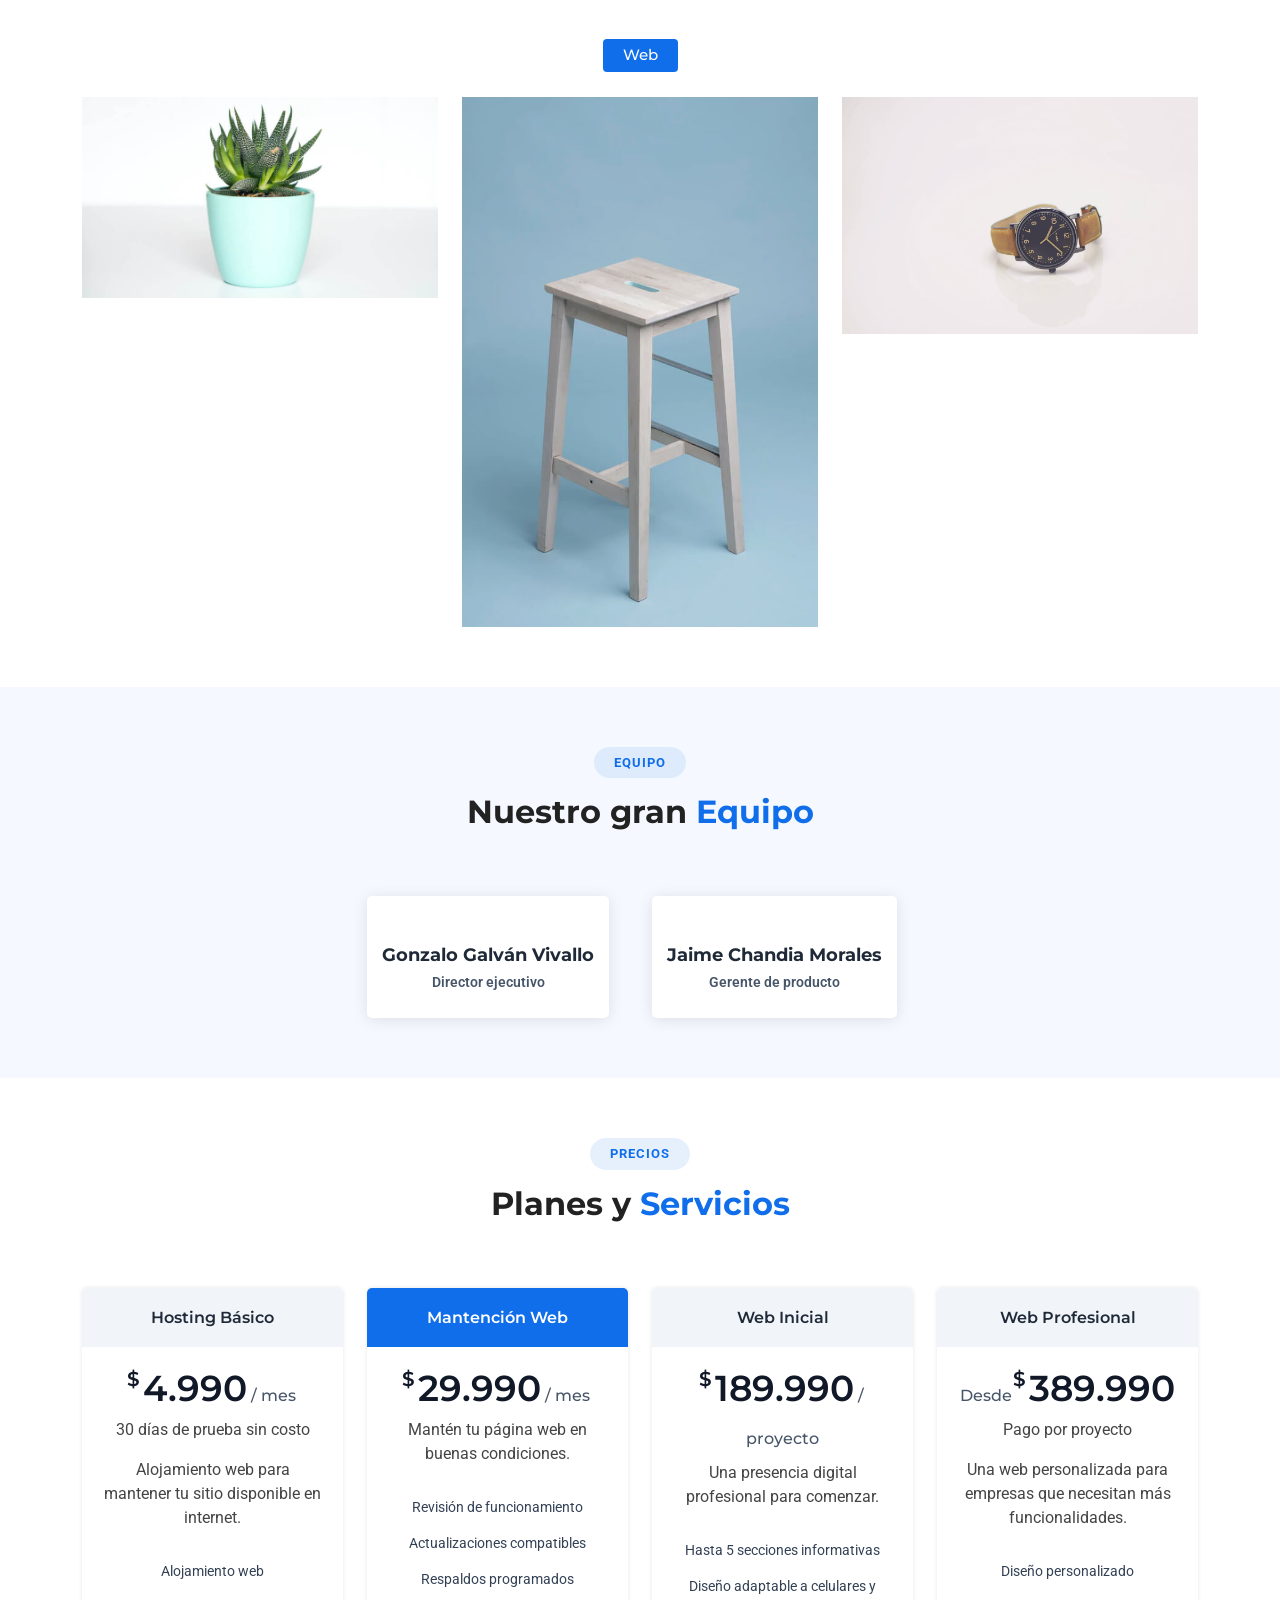
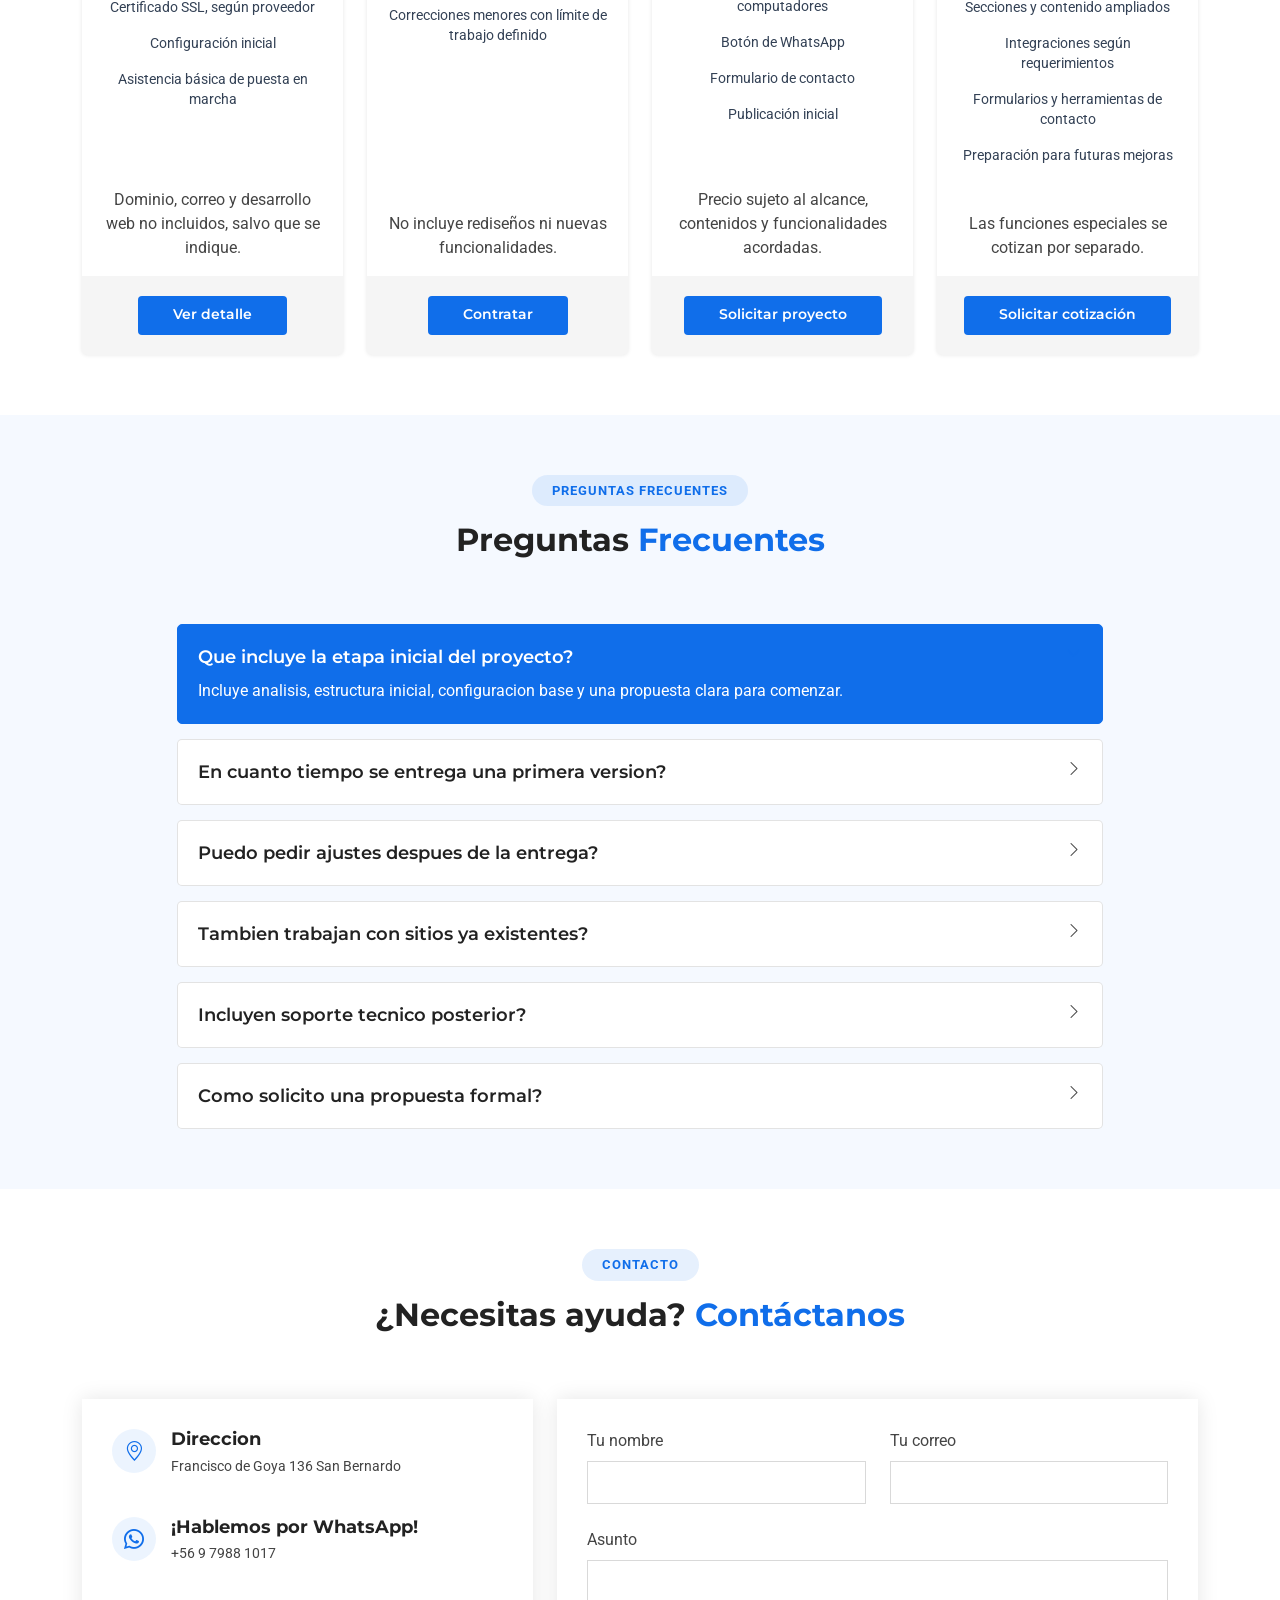
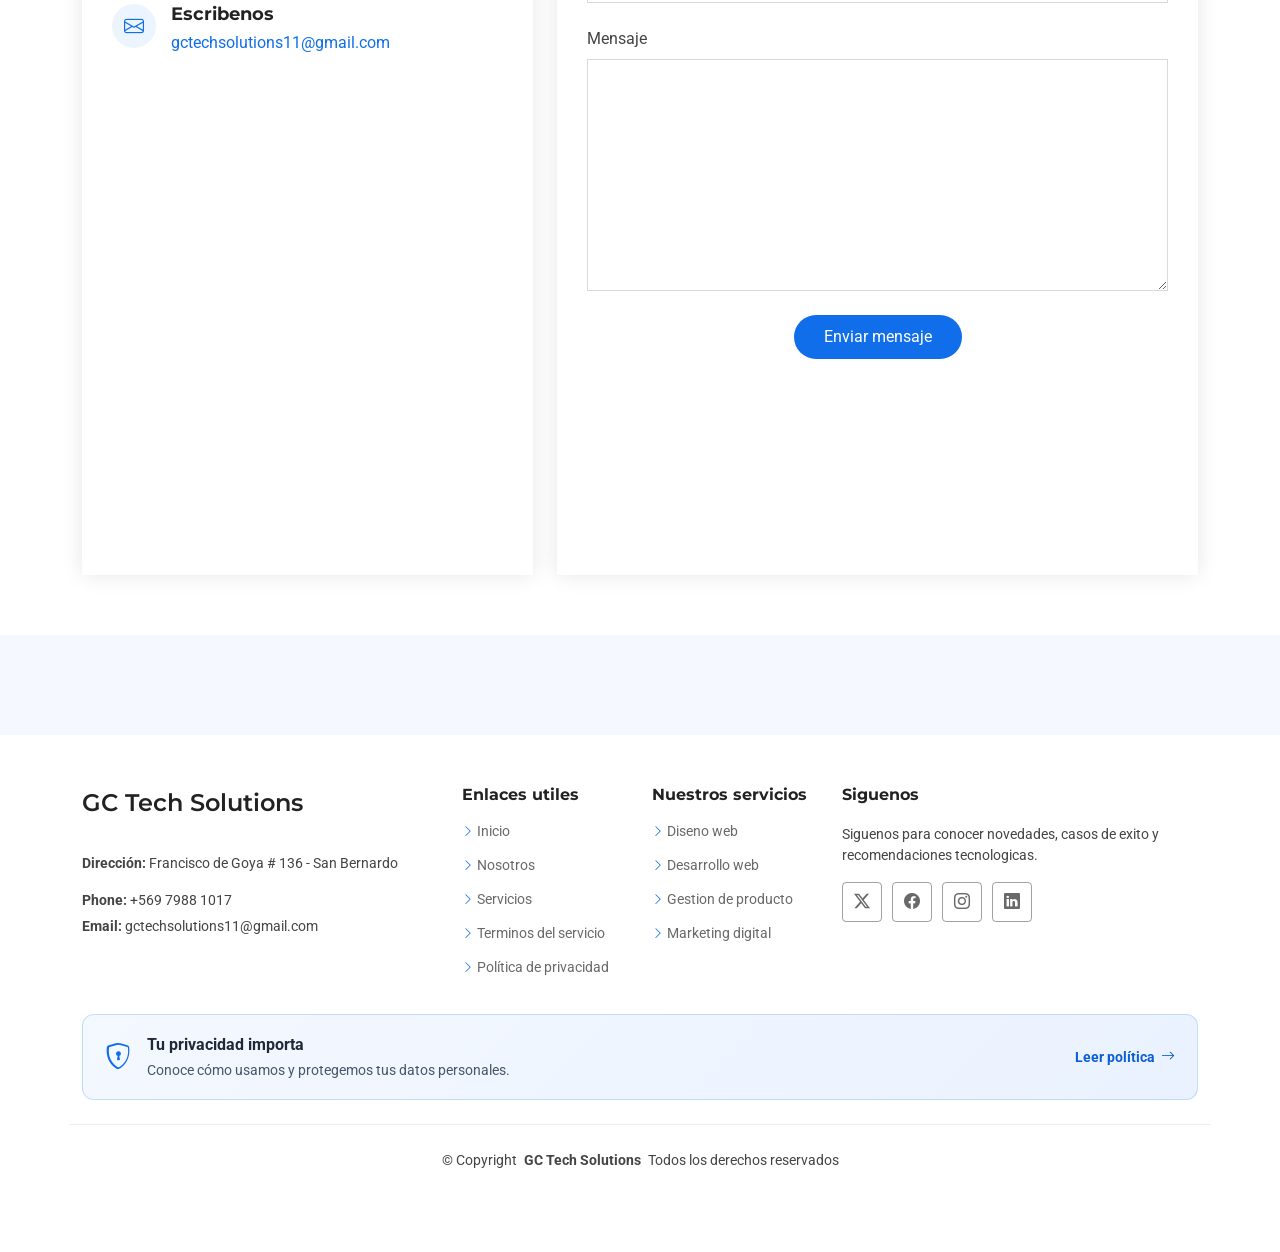
==== commit ac469b4f: "modificva recuadro de mapa en contactanos" ====
--- a/index.html
+++ b/index.html
@@ -866,7 +866,7 @@
 
               <iframe
                 src="https://www.google.com/maps/embed?pb=!1m18!1m12!1m3!1d3322.181216255883!2d-70.70890932354159!3d-33.62654300655333!2m3!1f0!2f0!3f0!3m2!1i1024!2i768!4f13.1!3m3!1m2!1s0x9662d92817bc914f%3A0x951f78aa3fd30129!2sFrancisco%20de%20Goya%20136%2C%208081392%20San%20Bernardo%2C%20Regi%C3%B3n%20Metropolitana!5e0!3m2!1ses!2scl!4v1770838335808!5m2!1ses!2scl"
-                width="600" height="450" style="border:0;" allowfullscreen="" loading="lazy"
+                class="contact-map" title="Ubicación de GC Tech Solutions" style="border:0;" allowfullscreen="" loading="lazy"
                 referrerpolicy="no-referrer-when-downgrade"></iframe>
             </div>
           </div>
--- a/assets/css/main.css
+++ b/assets/css/main.css
@@ -1888,6 +1888,19 @@
   }
 }
 
+.contact .contact-map {
+  width: 100%;
+  height: 450px;
+  max-width: 100%;
+  display: block;
+}
+
+@media (max-width: 575px) {
+  .contact .contact-map {
+    height: 300px;
+  }
+}
+
 .contact .info-item {
   margin-bottom: 40px;
 }
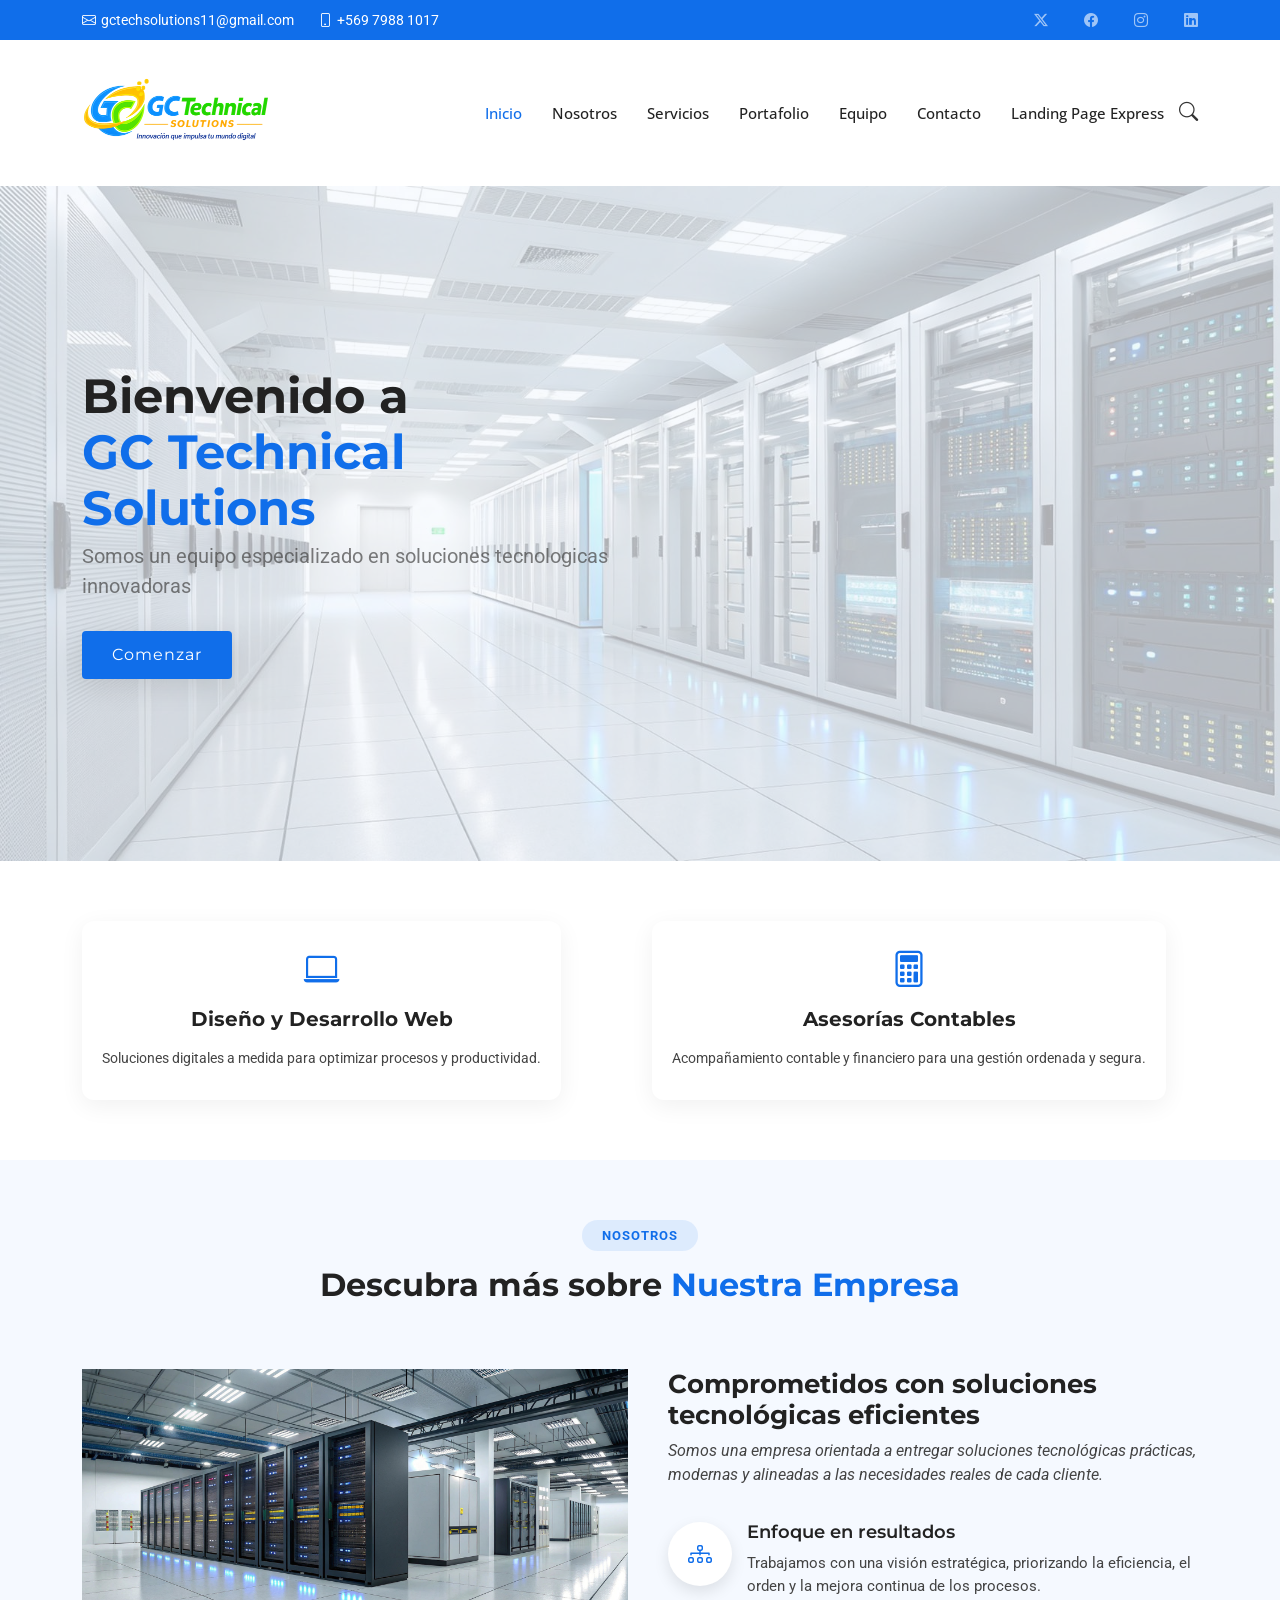
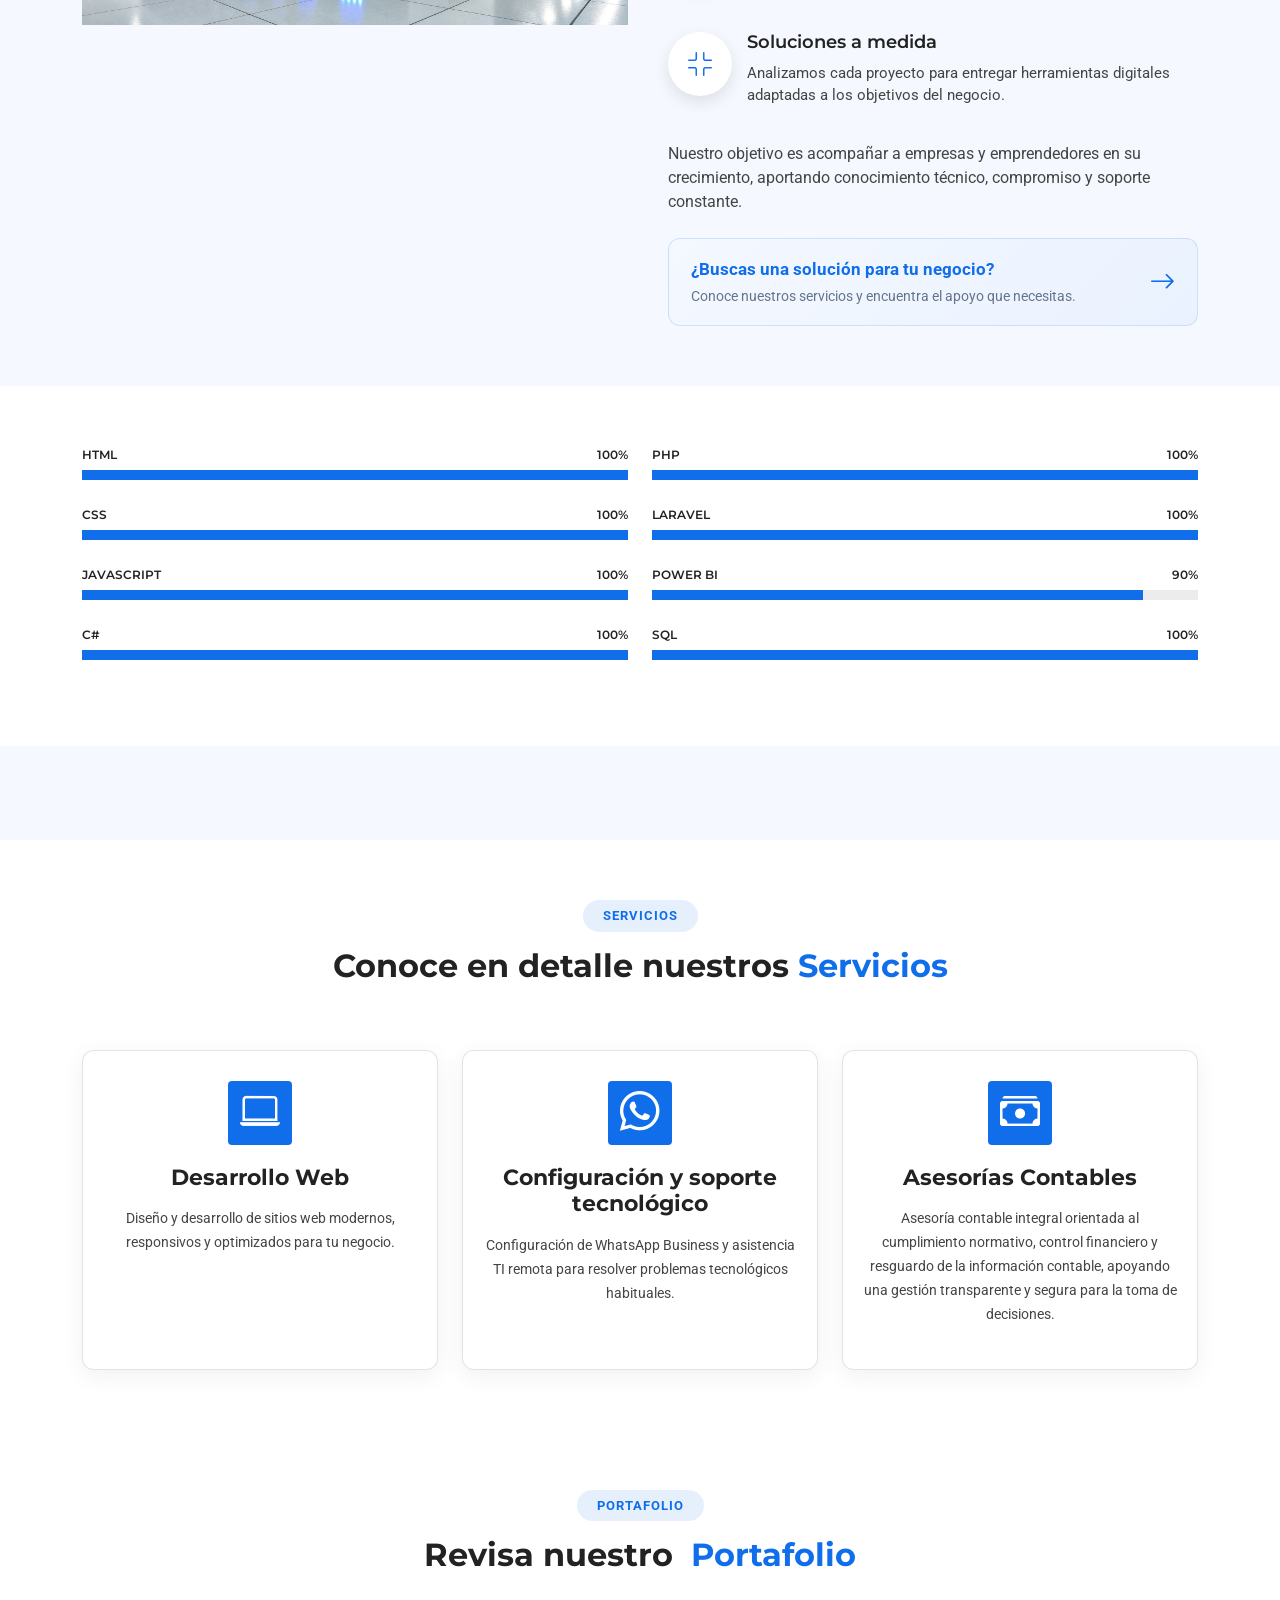
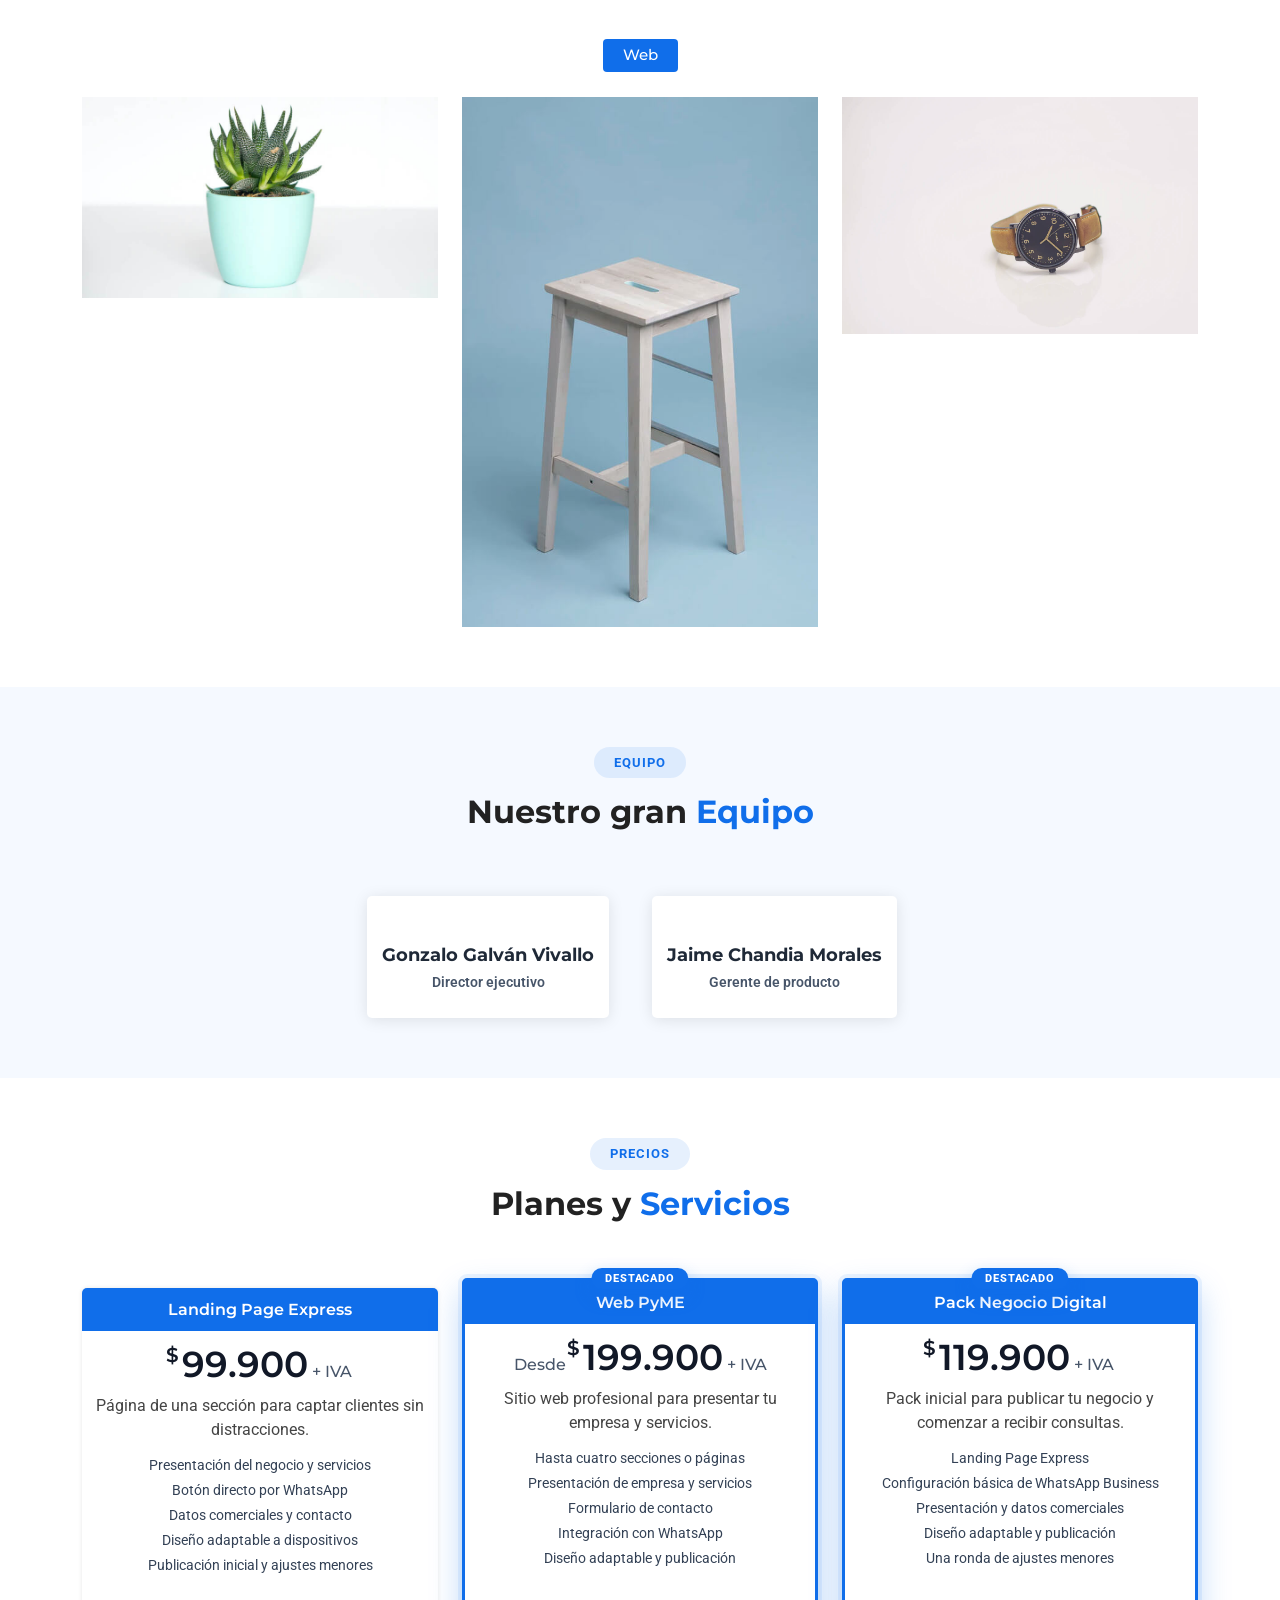
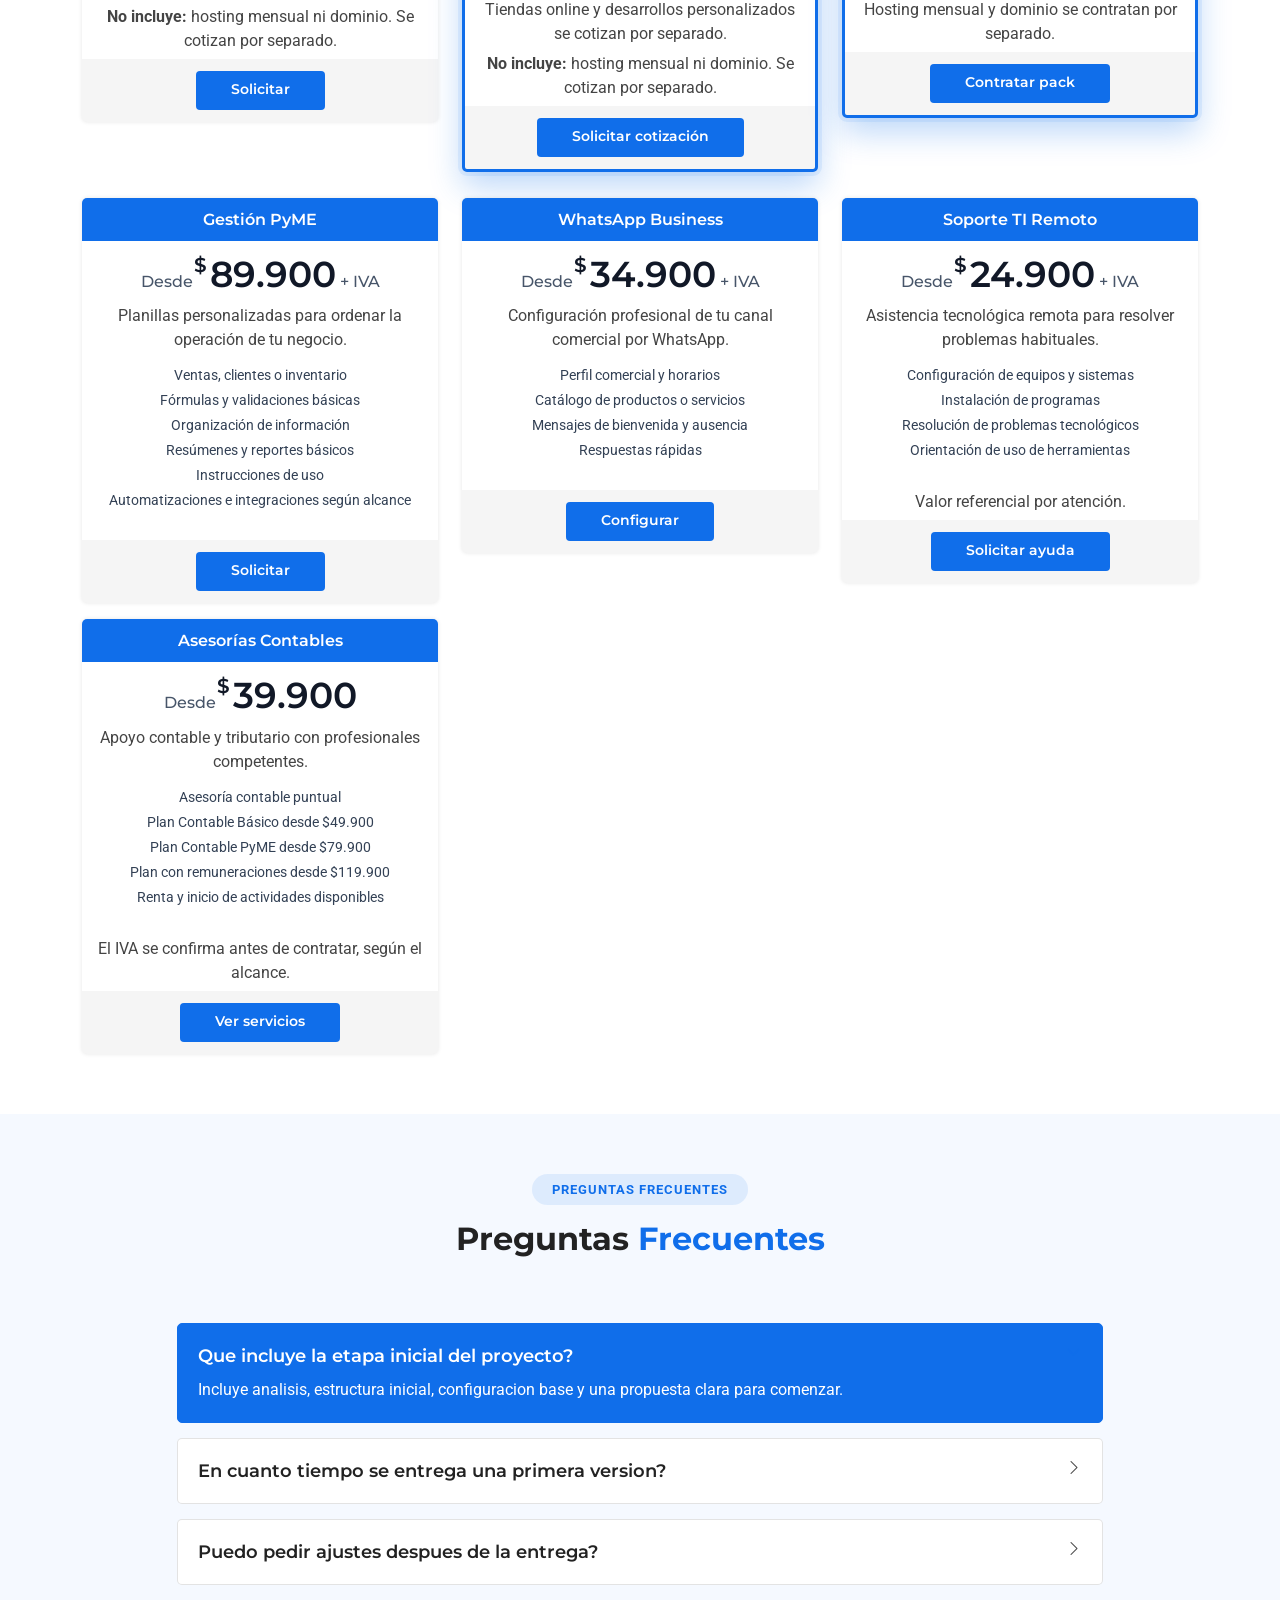
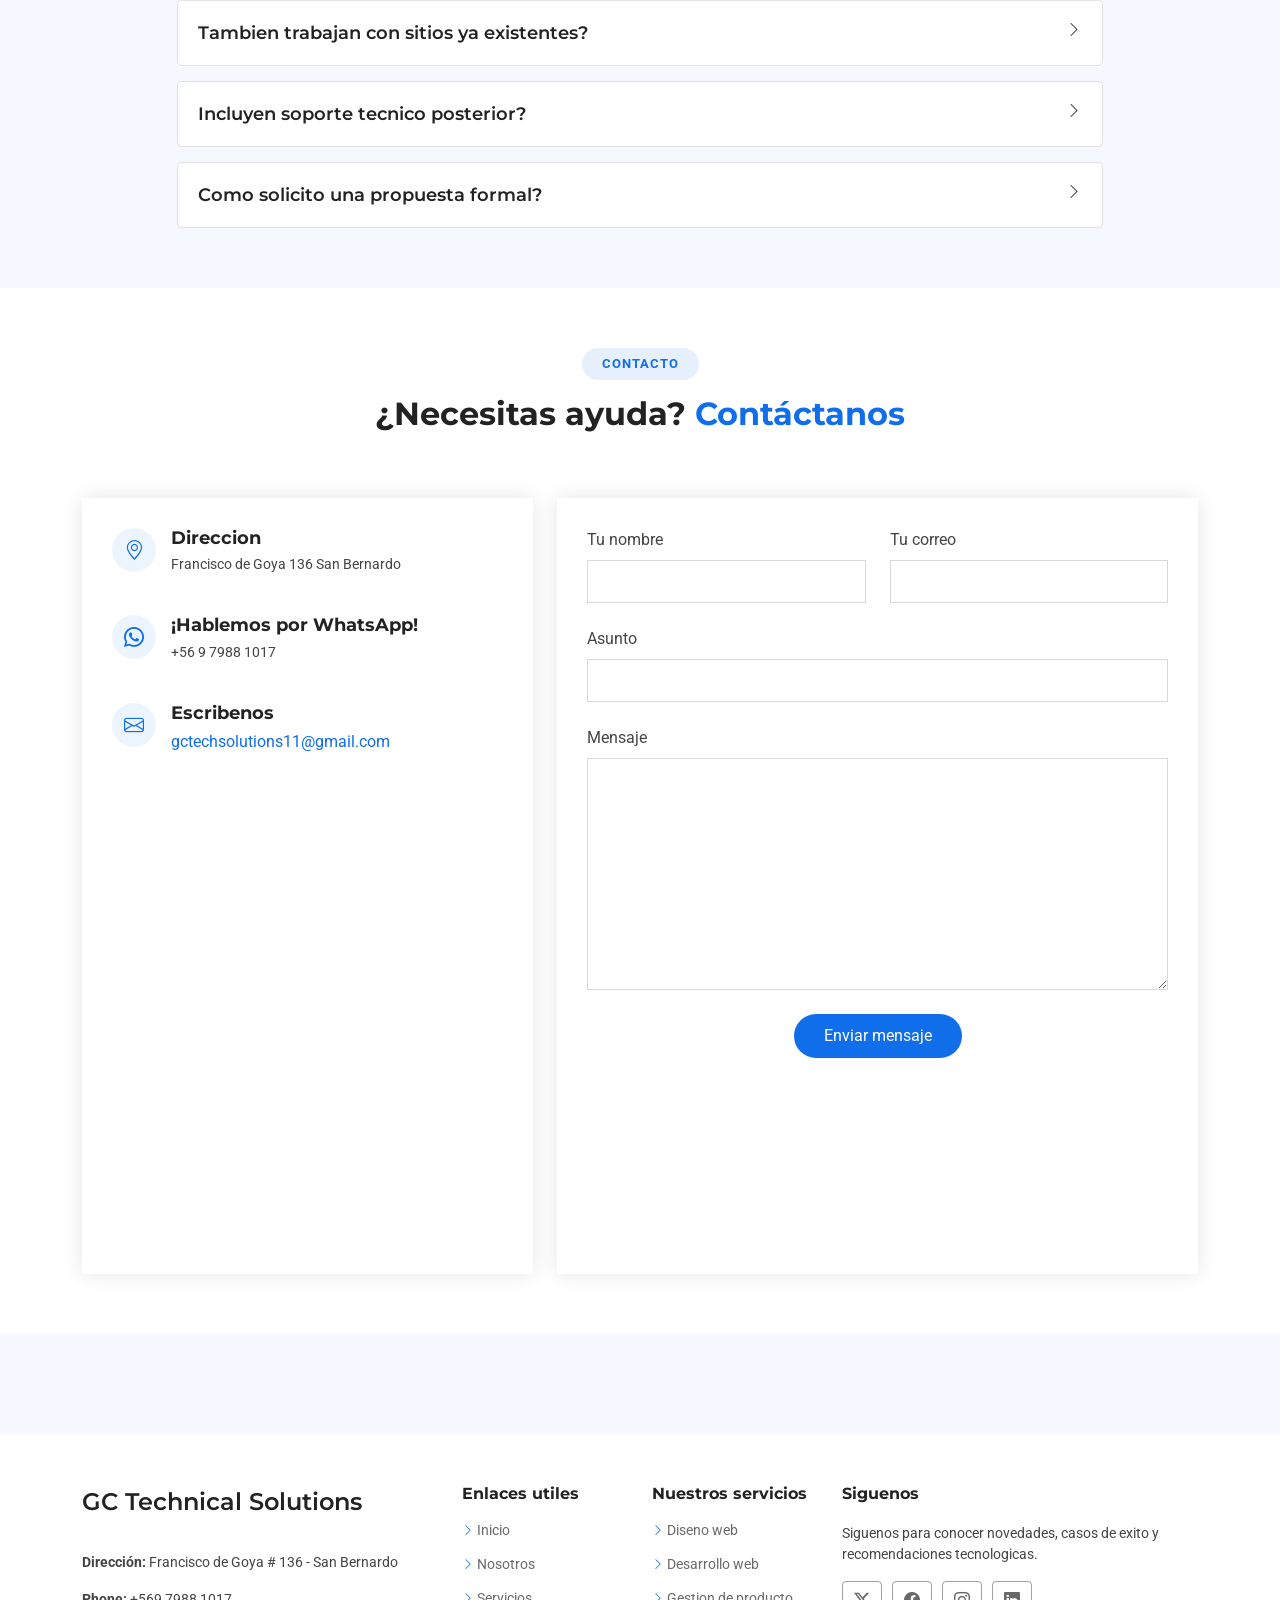
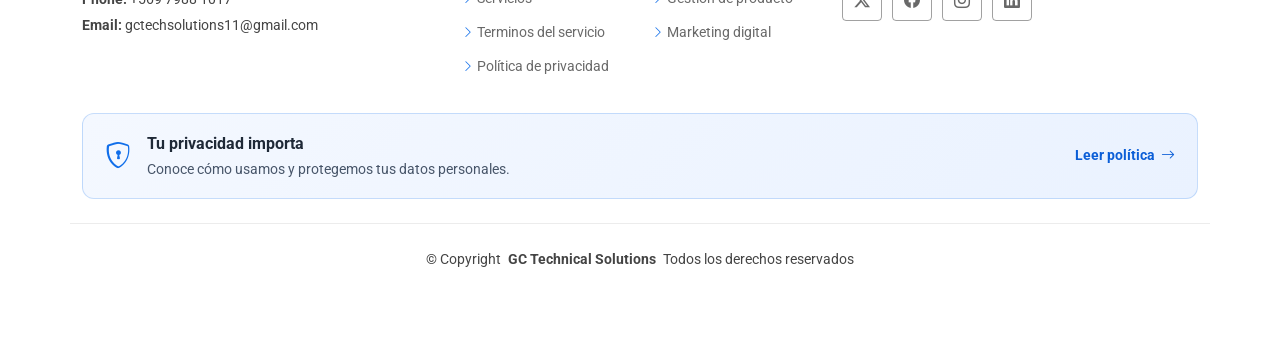
==== commit 14fe1e11: "Actualizar servicios, tarejtas y valores" ====
--- a/index.html
+++ b/index.html
@@ -110,7 +110,7 @@
               </ul>
             </li>-->
             <li><a href="#contact">Contacto</a></li>
-            <li><a href="web-inicial.html">Hosting Básico</a></li>
+            <li><a href="web-inicial.html">Landing Page Express</a></li>
 
             <!-- Buscador como li al final -->
             <li class="nav-item nav-search">
@@ -491,17 +491,17 @@
             </div>
           </div><!-- Fin Elemento Servicio -->
 
-          <!-- Automatización -->
+          <!-- Configuración y soporte tecnológico -->
           <div class="col-lg-4 col-md-6" data-aos="fade-up" data-aos-delay="200">
             <div class="service-item position-relative">
               <div class="icon">
-                <i class="bi bi-gear-wide-connected"></i>
-              </div>
-              <a href="auto-procesos.html" class="stretched-link">
-                <h3>Automatización de Procesos</h3>
+                <i class="bi bi-whatsapp"></i>
+              </div>
+              <a href="configuracion-soporte-tecnico.html" class="stretched-link">
+                <h3>Configuración y soporte tecnológico</h3>
               </a>
               <p>
-                Soluciones para reducir tareas manuales, cotizadas proyecto a proyecto según el alcance acordado.
+                Configuración de WhatsApp Business y asistencia TI remota para resolver problemas tecnológicos habituales.
               </p>
             </div>
           </div><!-- Fin Elemento Servicio -->
@@ -659,82 +659,140 @@
       <div class="container">
         <div class="row gy-3">
 
-          <!-- Hosting Básico -->
+          <!-- Landing Page Express -->
           <div class="col-xl-3 col-lg-6" data-aos="fade-up" data-aos-delay="100">
             <div class="pricing-item">
-              <h3>Hosting Básico</h3>
-              <h4><sup>$</sup>4.990<span> / mes</span></h4>
-              <p>30 días de prueba sin costo</p>
-              <p>Alojamiento web para mantener tu sitio disponible en internet.</p>
+              <h3>Landing Page Express</h3>
+              <h4><sup>$</sup>99.900<span> + IVA</span></h4>
+              <p>Página de una sección para captar clientes sin distracciones.</p>
               <ul>
-                <li>Alojamiento web</li>
-                <li>Certificado SSL, según proveedor</li>
-                <li>Configuración inicial</li>
-                <li>Asistencia básica de puesta en marcha</li>
+                <li>Presentación del negocio y servicios</li>
+                <li>Botón directo por WhatsApp</li>
+                <li>Datos comerciales y contacto</li>
+                <li>Diseño adaptable a dispositivos</li>
+                <li>Publicación inicial y ajustes menores</li>
               </ul>
-              <p>Dominio, correo y desarrollo web no incluidos, salvo que se indique.</p>
+              <p><strong>No incluye:</strong> hosting mensual ni dominio. Se cotizan por separado.</p>
               <div class="btn-wrap">
-                <a href="web-inicial.html" class="btn-buy">Ver detalle</a>
+                <a href="index.html#contact" class="btn-buy">Solicitar</a>
               </div>
             </div>
           </div><!-- Fin Elemento Precio -->
 
-          <!-- Mantención -->
+          <!-- Web PyME -->
           <div class="col-xl-3 col-lg-6" data-aos="fade-up" data-aos-delay="200">
             <div class="pricing-item featured">
-              <h3>Mantención Web</h3>
-              <h4><sup>$</sup>29.990<span> / mes</span></h4>
-              <p>Mantén tu página web en buenas condiciones.</p>
+              <h3>Web PyME</h3>
+              <h4><span>Desde </span><sup>$</sup>199.900<span> + IVA</span></h4>
+              <p>Sitio web profesional para presentar tu empresa y servicios.</p>
               <ul>
-                <li>Revisión de funcionamiento</li>
-                <li>Actualizaciones compatibles</li>
-                <li>Respaldos programados</li>
-                <li>Correcciones menores con límite de trabajo definido</li>
+                <li>Hasta cuatro secciones o páginas</li>
+                <li>Presentación de empresa y servicios</li>
+                <li>Formulario de contacto</li>
+                <li>Integración con WhatsApp</li>
+                <li>Diseño adaptable y publicación</li>
               </ul>
-              <p>No incluye rediseños ni nuevas funcionalidades.</p>
+              <p>Tiendas online y desarrollos personalizados se cotizan por separado.</p>
+              <p><strong>No incluye:</strong> hosting mensual ni dominio. Se cotizan por separado.</p>
               <div class="btn-wrap">
-                <a href="index.html#contact" class="btn-buy">Contratar</a>
+                <a href="index.html#contact" class="btn-buy">Solicitar cotización</a>
               </div>
             </div>
           </div><!-- Fin Elemento Precio -->
 
-          <!-- Web Inicial -->
+          <!-- Pack Negocio Digital -->
+          <div class="col-xl-3 col-lg-6" data-aos="fade-up" data-aos-delay="300">
+            <div class="pricing-item featured">
+              <h3>Pack Negocio Digital</h3>
+              <h4><sup>$</sup>119.900<span> + IVA</span></h4>
+              <p>Pack inicial para publicar tu negocio y comenzar a recibir consultas.</p>
+              <ul>
+                <li>Landing Page Express</li>
+                <li>Configuración básica de WhatsApp Business</li>
+                <li>Presentación y datos comerciales</li>
+                <li>Diseño adaptable y publicación</li>
+                <li>Una ronda de ajustes menores</li>
+              </ul>
+              <p>Hosting mensual y dominio se contratan por separado.</p>
+              <div class="btn-wrap">
+                <a href="index.html#contact" class="btn-buy">Contratar pack</a>
+              </div>
+            </div>
+          </div><!-- Fin Elemento Precio -->
+
+          <!-- Gestión PyME -->
+          <div class="col-xl-3 col-lg-6" data-aos="fade-up" data-aos-delay="100">
+            <div class="pricing-item">
+              <h3>Gestión PyME</h3>
+              <h4><span>Desde </span><sup>$</sup>89.900<span> + IVA</span></h4>
+              <p>Planillas personalizadas para ordenar la operación de tu negocio.</p>
+              <ul>
+                <li>Ventas, clientes o inventario</li>
+                <li>Fórmulas y validaciones básicas</li>
+                <li>Organización de información</li>
+                <li>Resúmenes y reportes básicos</li>
+                <li>Instrucciones de uso</li>
+                <li>Automatizaciones e integraciones según alcance</li>
+              </ul>
+              <div class="btn-wrap">
+                <a href="index.html#contact" class="btn-buy">Solicitar</a>
+              </div>
+            </div>
+          </div><!-- Fin Elemento Precio -->
+
+          <!-- WhatsApp Business -->
+          <div class="col-xl-3 col-lg-6" data-aos="fade-up" data-aos-delay="200">
+            <div class="pricing-item">
+              <h3>WhatsApp Business</h3>
+              <h4><span>Desde </span><sup>$</sup>34.900<span> + IVA</span></h4>
+              <p>Configuración profesional de tu canal comercial por WhatsApp.</p>
+              <ul>
+                <li>Perfil comercial y horarios</li>
+                <li>Catálogo de productos o servicios</li>
+                <li>Mensajes de bienvenida y ausencia</li>
+                <li>Respuestas rápidas</li>
+              </ul>
+              <div class="btn-wrap">
+                <a href="index.html#contact" class="btn-buy">Configurar</a>
+              </div>
+            </div>
+          </div><!-- Fin Elemento Precio -->
+
+          <!-- Soporte TI remoto -->
           <div class="col-xl-3 col-lg-6" data-aos="fade-up" data-aos-delay="300">
             <div class="pricing-item">
-              <h3>Web Inicial</h3>
-              <h4><sup>$</sup>189.990<span> / proyecto</span></h4>
-              <p>Una presencia digital profesional para comenzar.</p>
+              <h3>Soporte TI Remoto</h3>
+              <h4><span>Desde </span><sup>$</sup>24.900<span> + IVA</span></h4>
+              <p>Asistencia tecnológica remota para resolver problemas habituales.</p>
               <ul>
-                <li>Hasta 5 secciones informativas</li>
-                <li>Diseño adaptable a celulares y computadores</li>
-                <li>Botón de WhatsApp</li>
-                <li>Formulario de contacto</li>
-                <li>Publicación inicial</li>
+                <li>Configuración de equipos y sistemas</li>
+                <li>Instalación de programas</li>
+                <li>Resolución de problemas tecnológicos</li>
+                <li>Orientación de uso de herramientas</li>
               </ul>
-              <p>Precio sujeto al alcance, contenidos y funcionalidades acordadas.</p>
+              <p>Valor referencial por atención.</p>
               <div class="btn-wrap">
-                <a href="index.html#contact" class="btn-buy">Solicitar proyecto</a>
+                <a href="index.html#contact" class="btn-buy">Solicitar ayuda</a>
               </div>
             </div>
           </div><!-- Fin Elemento Precio -->
 
-          <!-- Web Profesional -->
+          <!-- Asesorías contables -->
           <div class="col-xl-3 col-lg-6" data-aos="fade-up" data-aos-delay="400">
             <div class="pricing-item">
-              <h3>Web Profesional</h3>
-              <h4><span>Desde </span><sup>$</sup>389.990</h4>
-              <p>Pago por proyecto</p>
-              <p>Una web personalizada para empresas que necesitan más funcionalidades.</p>
+              <h3>Asesorías Contables</h3>
+              <h4><span>Desde </span><sup>$</sup>39.900</h4>
+              <p>Apoyo contable y tributario con profesionales competentes.</p>
               <ul>
-                <li>Diseño personalizado</li>
-                <li>Secciones y contenido ampliados</li>
-                <li>Integraciones según requerimientos</li>
-                <li>Formularios y herramientas de contacto</li>
-                <li>Preparación para futuras mejoras</li>
+                <li>Asesoría contable puntual</li>
+                <li>Plan Contable Básico desde $49.900</li>
+                <li>Plan Contable PyME desde $79.900</li>
+                <li>Plan con remuneraciones desde $119.900</li>
+                <li>Renta y inicio de actividades disponibles</li>
               </ul>
-              <p>Las funciones especiales se cotizan por separado.</p>
+              <p>El IVA se confirma antes de contratar, según el alcance.</p>
               <div class="btn-wrap">
-                <a href="index.html#contact" class="btn-buy">Solicitar cotización</a>
+                <a href="asesorías-contable.html" class="btn-buy">Ver servicios</a>
               </div>
             </div>
           </div><!-- Fin Elemento Precio -->
@@ -939,7 +997,7 @@
       <div class="row gy-4">
         <div class="col-lg-4 col-md-6 footer-about">
           <a href="index.html" class="d-flex align-items-center">
-            <span class="sitename">GC Tech Solutions</span>
+            <span class="sitename">GC Technical Solutions</span>
           </a>
           <div class="footer-contact pt-3">
             <p class="mt-3"><strong>Dirección:</strong> Francisco de Goya # 136 - San Bernardo</p>
@@ -995,7 +1053,7 @@
     </div>
 
     <div class="container copyright text-center mt-4">
-      <p>&copy; <span>Copyright</span> <strong class="px-1 sitename">GC Tech Solutions</strong> <span>Todos los derechos
+      <p>&copy; <span>Copyright</span> <strong class="px-1 sitename">GC Technical Solutions</strong> <span>Todos los derechos
           reservados</span></p>
       <div class="credits">
         <!-- All the links in the footer should remain intact. -->
--- a/assets/css/main.css
+++ b/assets/css/main.css
@@ -1684,7 +1684,7 @@
 .pricing .pricing-item {
   background-color: var(--surface-color);
   box-shadow: 0px 0px 4px rgba(0, 0, 0, 0.1);
-  padding: 20px;
+  padding: 14px;
   text-align: center;
   border-radius: 5px;
   position: relative;
@@ -1693,12 +1693,12 @@
 
 .pricing .pricing-item h3 {
   font-weight: 400;
-  margin: -20px -20px 20px -20px;
-  padding: 20px 15px;
+  margin: -14px -14px 12px -14px;
+  padding: 12px 10px;
   font-size: 16px;
   font-weight: 600;
-  color: #1f2937;
-  background: #f1f5f9;
+  color: var(--contrast-color);
+  background: var(--accent-color);
 }
 
 .pricing .pricing-item h4 {
@@ -1706,6 +1706,7 @@
   font-weight: 600;
   font-family: var(--heading-font);
   color: #111827;
+  margin-bottom: 8px;
 }
 
 .pricing .pricing-item h4 sup {
@@ -1721,16 +1722,16 @@
 }
 
 .pricing .pricing-item ul {
-  padding: 15px 0;
+  padding: 8px 0;
   list-style: none;
   text-align: center;
-  line-height: 20px;
+  line-height: 18px;
   font-size: 14px;
   color: #334155;
 }
 
 .pricing .pricing-item ul li {
-  padding-bottom: 16px;
+  padding-bottom: 7px;
 }
 
 .pricing .pricing-item ul i {
@@ -1746,8 +1747,8 @@
 
 .pricing .btn-wrap {
   background: color-mix(in srgb, var(--default-color), transparent 95%);
-  margin: 0 -20px -20px -20px;
-  padding: 20px 15px;
+  margin: 0 -14px -14px -14px;
+  padding: 12px 10px;
   text-align: center;
 }
 
@@ -2613,7 +2614,7 @@
   color: #ffffff !important;
   border: 0;
   border-left: 0;
-  background: linear-gradient(135deg, #106eea 0%, #6d4aff 100%) !important;
+  background: #106eea !important;
   box-shadow: 0 8px 18px rgba(16, 110, 234, 0.22);
 }
 
@@ -2621,7 +2622,7 @@
 .service-details .services-list a.trial-highlight:hover {
   color: #ffffff !important;
   border-left: 0;
-  background: linear-gradient(135deg, #0b5ed7 0%, #5734d8 100%) !important;
+  background: #106eea !important;
   box-shadow: 0 12px 24px rgba(16, 110, 234, 0.32);
 }
 
@@ -2632,8 +2633,9 @@
 /* Mantiene la misma altura en todas las filas, incluso cuando las tarjetas se distribuyen en varias filas. */
 .pricing .row {
   display: grid;
-  grid-template-columns: repeat(4, minmax(0, 1fr));
-  grid-auto-rows: 1fr;
+  grid-template-columns: repeat(3, minmax(0, 1fr));
+  grid-auto-rows: auto;
+  align-items: start;
 }
 
 .pricing .row > div {
@@ -2645,16 +2647,43 @@
 .pricing .pricing-item {
   display: flex;
   flex-direction: column;
-  height: 100%;
+  height: auto;
   width: 100%;
 }
 
-.pricing .pricing-item ul {
-  flex-grow: 1;
+.pricing .pricing-item > p {
+  margin-bottom: 6px;
 }
 
 .pricing .pricing-item .btn-wrap {
   margin-top: auto;
+}
+
+.pricing .pricing-item.featured {
+  border: 3px solid var(--accent-color);
+  box-shadow:
+    0 14px 32px rgba(16, 110, 234, 0.28),
+    0 0 0 4px rgba(16, 110, 234, 0.08);
+  transform: translateY(-10px);
+  overflow: visible;
+}
+
+.pricing .pricing-item.featured::before {
+  content: "DESTACADO";
+  position: absolute;
+  top: -13px;
+  left: 50%;
+  z-index: 2;
+  transform: translateX(-50%);
+  padding: 5px 14px;
+  border-radius: 999px;
+  background: var(--accent-color);
+  color: var(--contrast-color);
+  box-shadow: 0 8px 18px rgba(16, 110, 234, 0.32);
+  font-size: 11px;
+  font-weight: 800;
+  letter-spacing: 0.8px;
+  line-height: 1;
 }
 
 @media (max-width: 1199.98px) {
@@ -2680,6 +2709,13 @@
 .pricing-item:hover {
   transform: translateY(-8px);
   box-shadow: 0 12px 30px rgba(173, 255, 47, 0.6);
+}
+
+.pricing .pricing-item.featured:hover {
+  transform: translateY(-14px);
+  box-shadow:
+    0 18px 38px rgba(16, 110, 234, 0.38),
+    0 0 0 5px rgba(16, 110, 234, 0.12);
 }
 
 .plan-neon {
@@ -2880,7 +2916,7 @@
   color: #ffffff !important;
   border: 0 !important;
   border-left: 0 !important;
-  background: linear-gradient(135deg, #106eea 0%, #6d4aff 100%) !important;
+  background: #106eea !important;
   box-shadow: 0 8px 18px rgba(16, 110, 234, 0.22);
 }
 
@@ -2889,8 +2925,80 @@
   color: #ffffff !important;
   border: 0 !important;
   border-left: 0 !important;
-  background: linear-gradient(135deg, #0b5ed7 0%, #5734d8 100%) !important;
+  background: #106eea !important;
   box-shadow: 0 12px 24px rgba(16, 110, 234, 0.32);
+}
+
+#list_serv.services-list a,
+.service-details .services-list a {
+  color: #ffffff !important;
+  border-left: 0 !important;
+  background: #106eea !important;
+  box-shadow: 0 8px 18px rgba(16, 110, 234, 0.22);
+}
+
+#list_serv.services-list a:hover,
+.service-details .services-list a:hover {
+  color: #ffffff !important;
+  border-left: 0 !important;
+  background: #106eea !important;
+  box-shadow: 0 12px 24px rgba(16, 110, 234, 0.32);
+  transform: translateX(3px);
+}
+
+.service-details .service-cta,
+.service-details a.service-cta,
+.service-cta {
+  min-height: 44px;
+  color: #ffffff !important;
+  font-weight: 700;
+  border: 1px solid #106eea !important;
+  border-radius: 8px;
+  background-color: #106eea !important;
+  background: #106eea !important;
+  box-shadow: 0 8px 18px rgba(16, 110, 234, 0.22);
+  text-decoration: none;
+  transition: color 0.25s ease, background-color 0.25s ease, border-color 0.25s ease, transform 0.25s ease, box-shadow 0.25s ease;
+}
+
+.service-details .service-cta:hover,
+.service-details a.service-cta:hover,
+.service-cta:hover,
+.service-cta:focus-visible {
+  color: #ffffff !important;
+  border-color: #0b5ed7 !important;
+  background-color: #0b5ed7 !important;
+  background: #0b5ed7 !important;
+  box-shadow: 0 12px 24px rgba(16, 110, 234, 0.32);
+  transform: translateY(-2px);
+}
+
+.service-details .services-list a.active.service-cta,
+.services-list a.active.service-cta {
+  display: block;
+  width: 100%;
+  min-height: 48px;
+  padding: 14px 16px !important;
+  color: #ffffff !important;
+  font-size: 16px;
+  line-height: 1.25;
+  text-align: left;
+  border: 0 !important;
+  border-left: 4px solid #0b5ed7 !important;
+  border-radius: 8px;
+  background-color: #106eea !important;
+  background: #106eea !important;
+  box-shadow: 0 8px 18px rgba(16, 110, 234, 0.22);
+}
+
+.service-details .services-list a.active.service-cta:hover,
+.services-list a.active.service-cta:hover {
+  color: #ffffff !important;
+  border-left-color: #084b9c !important;
+  background-color: #0b5ed7 !important;
+  background: #0b5ed7 !important;
+  box-shadow: 0 12px 24px rgba(16, 110, 234, 0.32);
+  transform: translateX(3px);
 }
 
 /* Título */
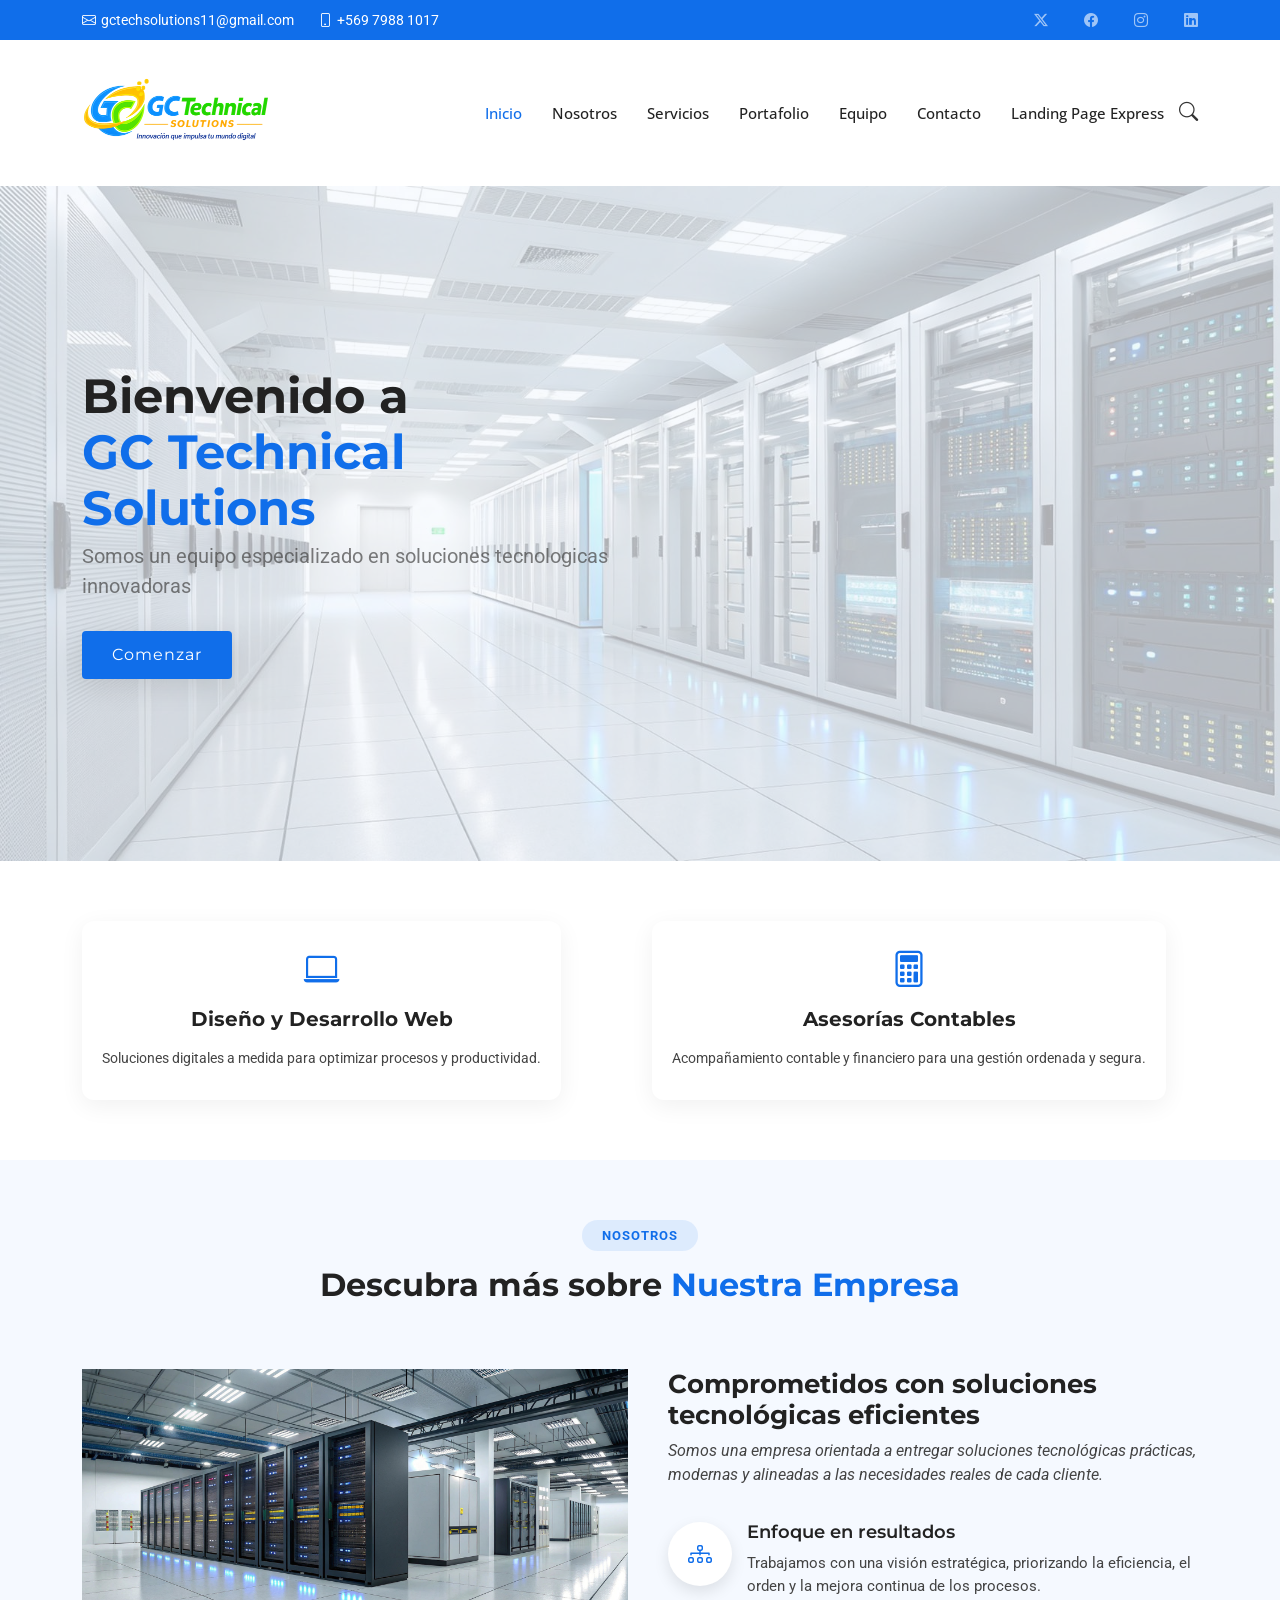
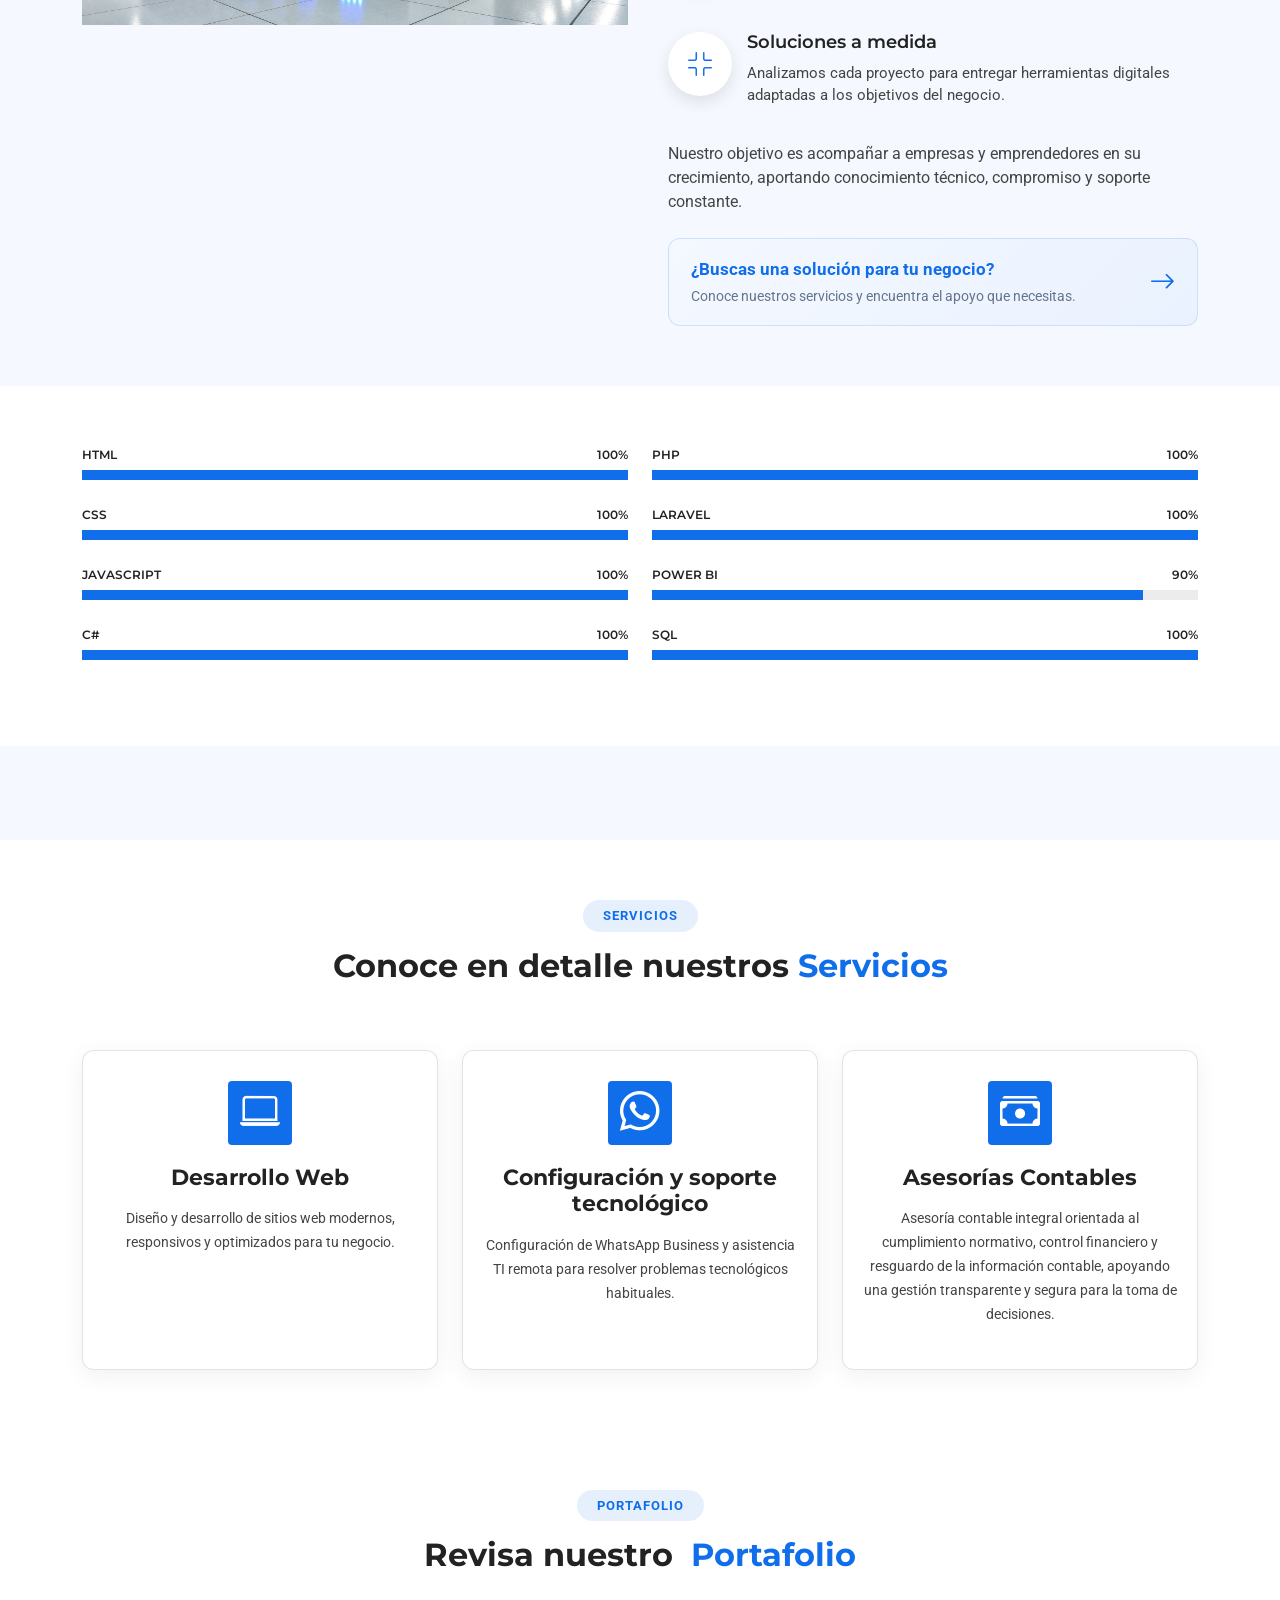
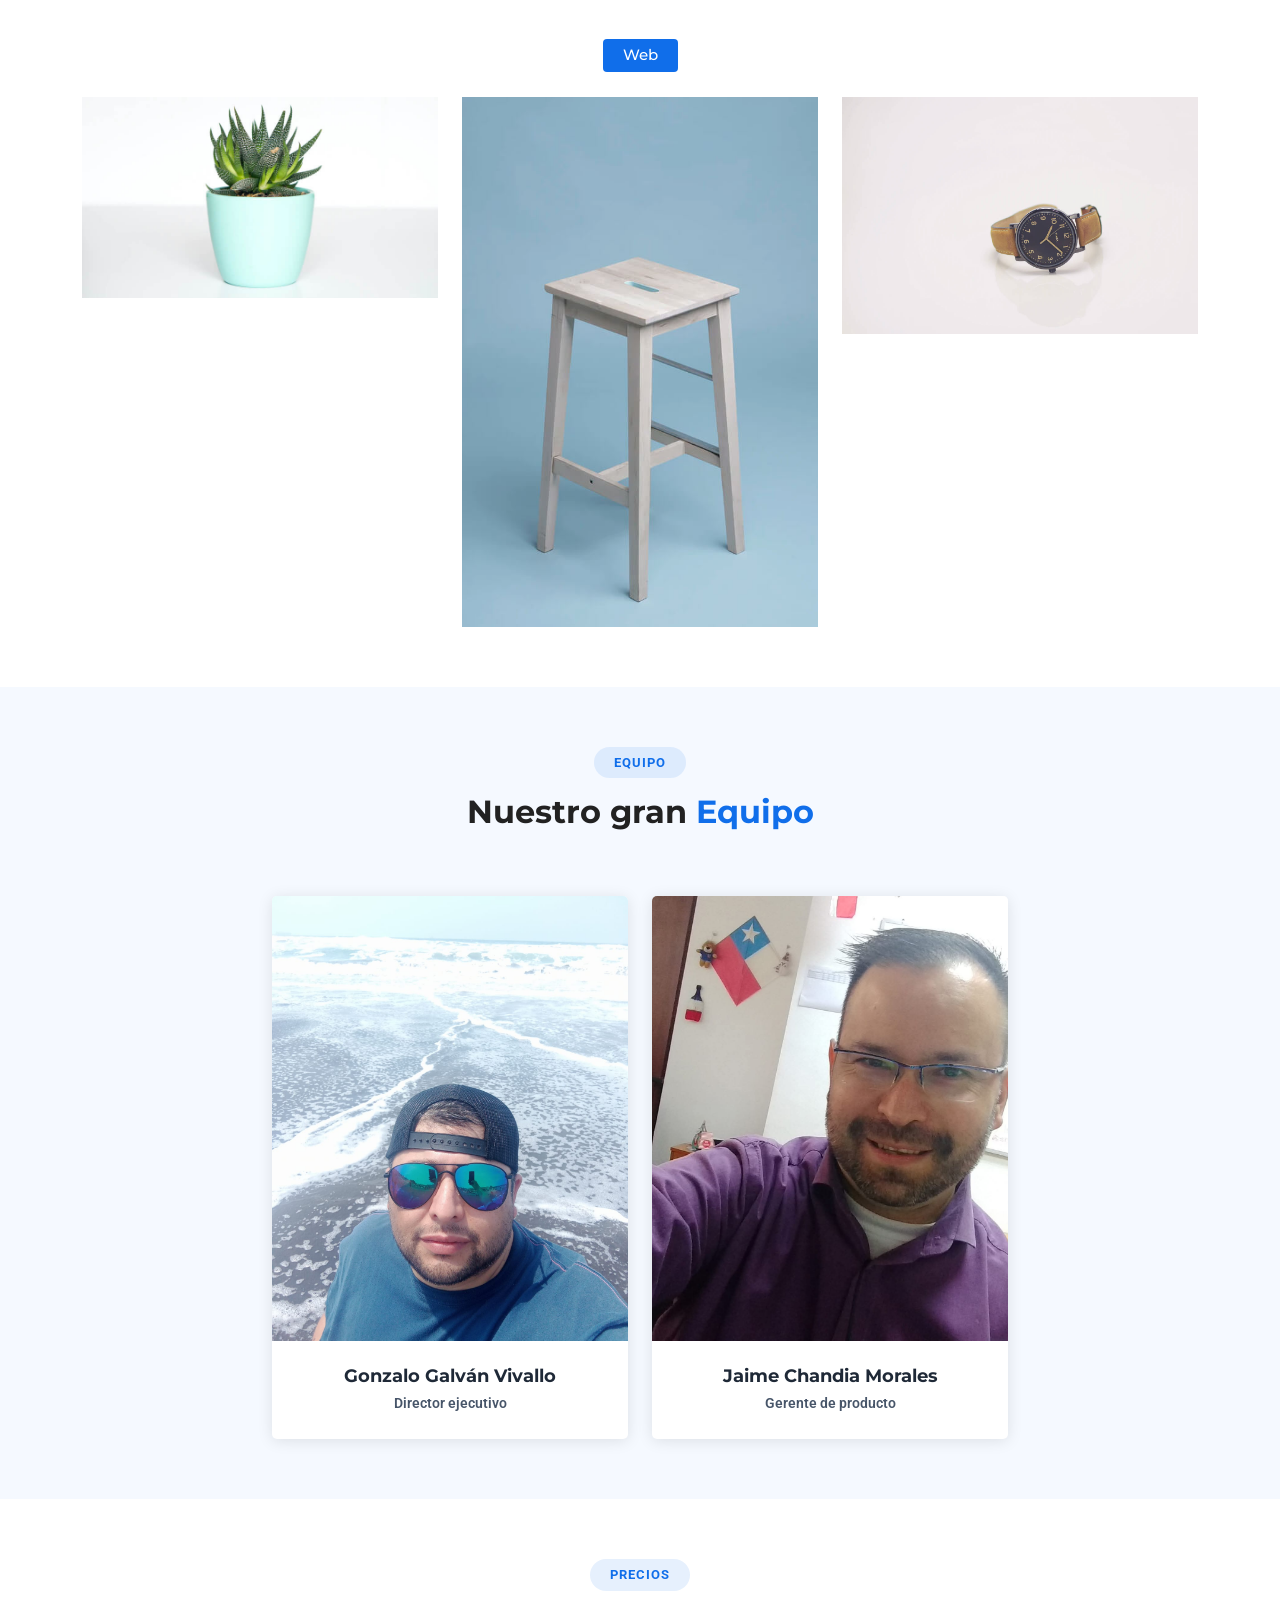
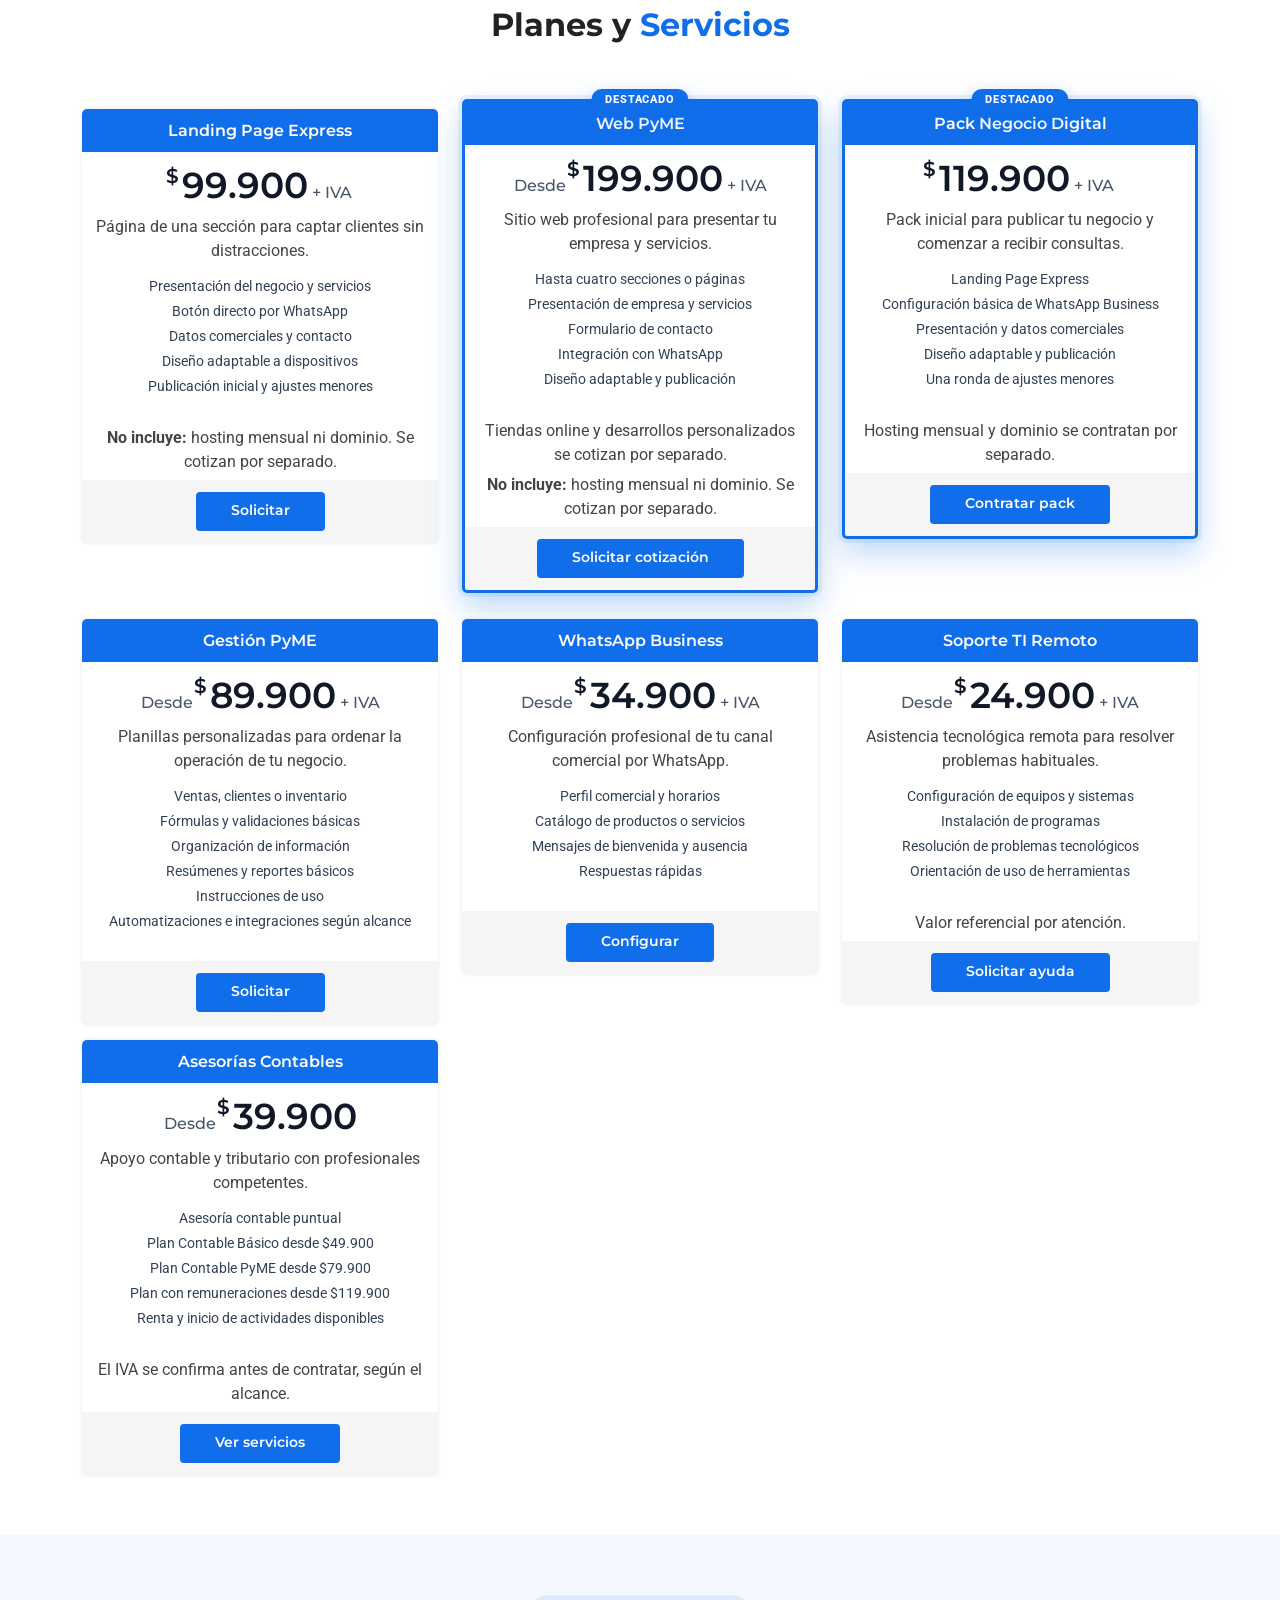
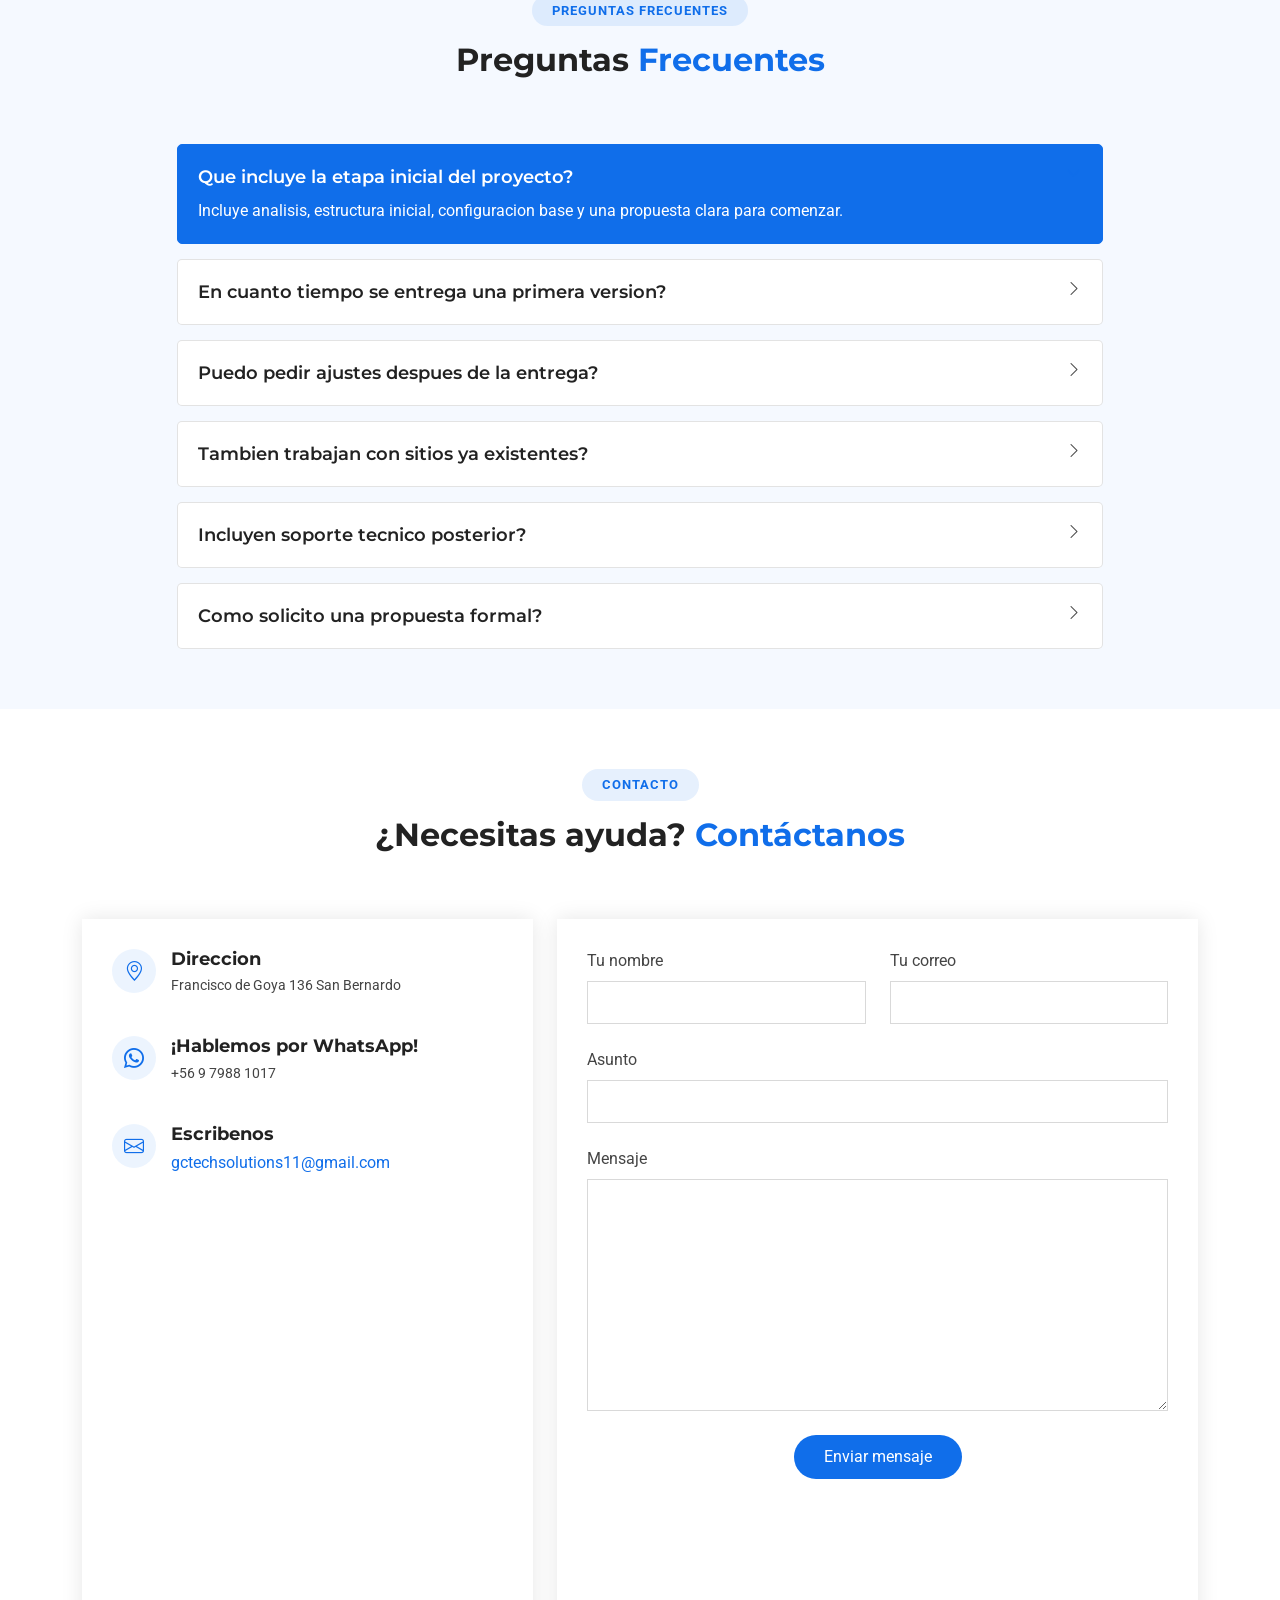
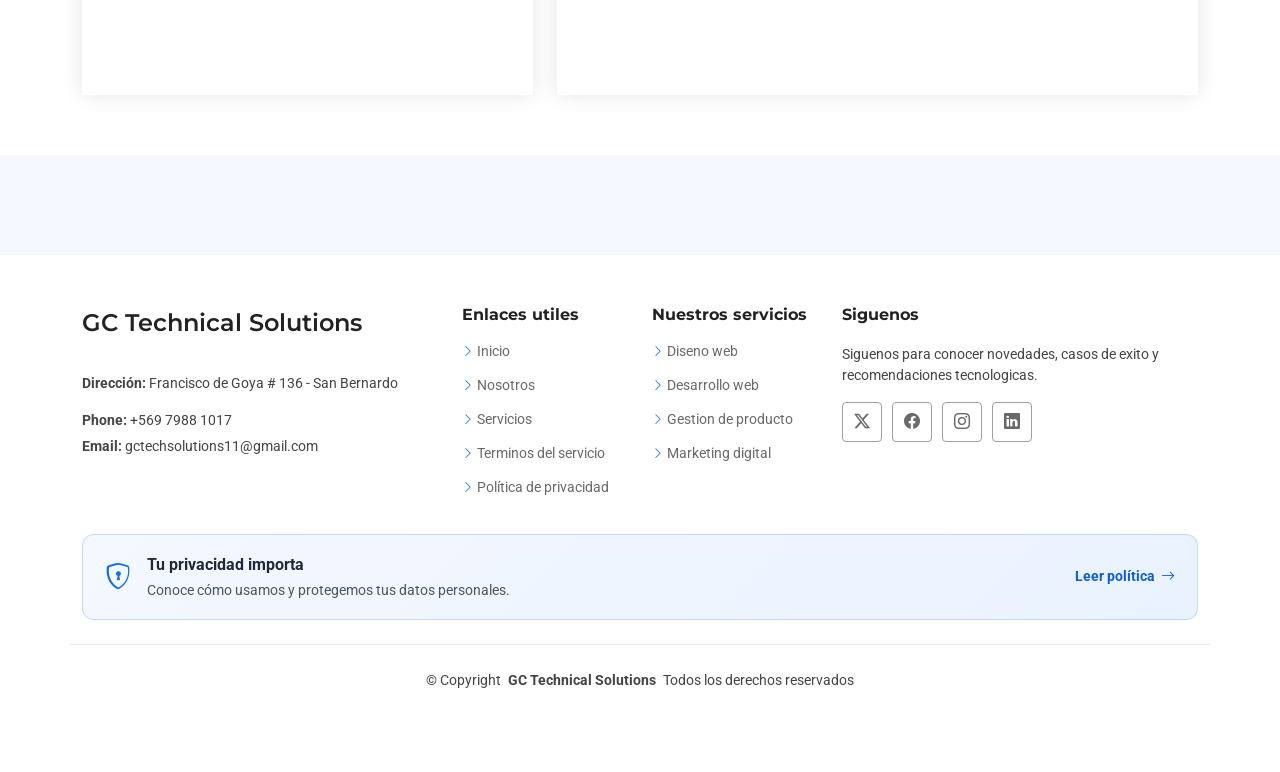
==== commit a32625e2: "modificacion de team" ====
--- a/index.html
+++ b/index.html
@@ -604,12 +604,12 @@
 
       <div class="container">
 
-        <div class="row gy-4">
-
-          <div class="col-lg-3 col-md-6 d-flex align-items-stretch" data-aos="fade-up" data-aos-delay="100">
+        <div class="row gy-4 justify-content-center">
+
+          <div class="col-lg-4 col-md-6 d-flex align-items-stretch" data-aos="fade-up" data-aos-delay="100">
             <div class="team-member">
               <div class="member-img">
-                <img src="***" class="img-fluid" alt="" loading="lazy" decoding="async">
+                <img src="assets/img/gonzalo.jpeg" class="img-fluid" alt="Gonzalo Galván Vivallo" loading="lazy" decoding="async">
                 <div class="social">
                   <a href="" title="Siguenos en X"><i class="bi bi-twitter-x"></i></a>
                   <a href="" title="Siguenos en Facebook"><i class="bi bi-facebook"></i></a>
@@ -624,10 +624,10 @@
             </div>
           </div>
 
-          <div class="col-lg-3 col-md-6 d-flex align-items-stretch" data-aos="fade-up" data-aos-delay="200">
+          <div class="col-lg-4 col-md-6 d-flex align-items-stretch" data-aos="fade-up" data-aos-delay="200">
             <div class="team-member">
               <div class="member-img">
-                <img src="***" class="img-fluid" alt="" loading="lazy" decoding="async">
+                <img src="assets/img/jaime.jpeg" class="img-fluid" alt="Jaime Chandia Morales" loading="lazy" decoding="async">
                 <div class="social">
                   <a href="" title="Siguenos en X"><i class="bi bi-twitter-x"></i></a>
                   <a href="" title="Siguenos en Facebook"><i class="bi bi-facebook"></i></a>
@@ -1080,7 +1080,6 @@
 
   <!-- Archivos JS de Terceros -->
   <script defer src="assets/vendor/bootstrap/js/bootstrap.bundle.min.js"></script>
-  <script defer src="assets/vendor/php-email-form/validate.js"></script>
   <script defer src="assets/vendor/aos/aos.js"></script>
   <script defer src="assets/vendor/glightbox/js/glightbox.min.js"></script>
   <script defer src="assets/vendor/waypoints/noframework.waypoints.js"></script>
@@ -1088,7 +1087,7 @@
   <script defer src="assets/vendor/swiper/swiper-bundle.min.js"></script>
   <script defer src="assets/vendor/imagesloaded/imagesloaded.pkgd.min.js"></script>
   <script defer src="assets/vendor/isotope-layout/isotope.pkgd.min.js"></script>
-  <script defer src="https://cdn.jsdelivr.net/npm/emailjs@3/dist/email.min.js"></script>
+  <script defer src="https://cdn.jsdelivr.net/npm/@emailjs/browser@4/dist/email.min.js"></script>
 
   <!-- Archivo JS Principal -->
   <script defer src="assets/js/main.js"></script>
--- a/assets/css/main.css
+++ b/assets/css/main.css
@@ -1608,6 +1608,13 @@
   overflow: hidden;
 }
 
+.team .team-member .member-img img {
+  width: 100%;
+  aspect-ratio: 4 / 5;
+  object-fit: cover;
+  object-position: center;
+}
+
 .team .team-member .social {
   position: absolute;
   left: 0;
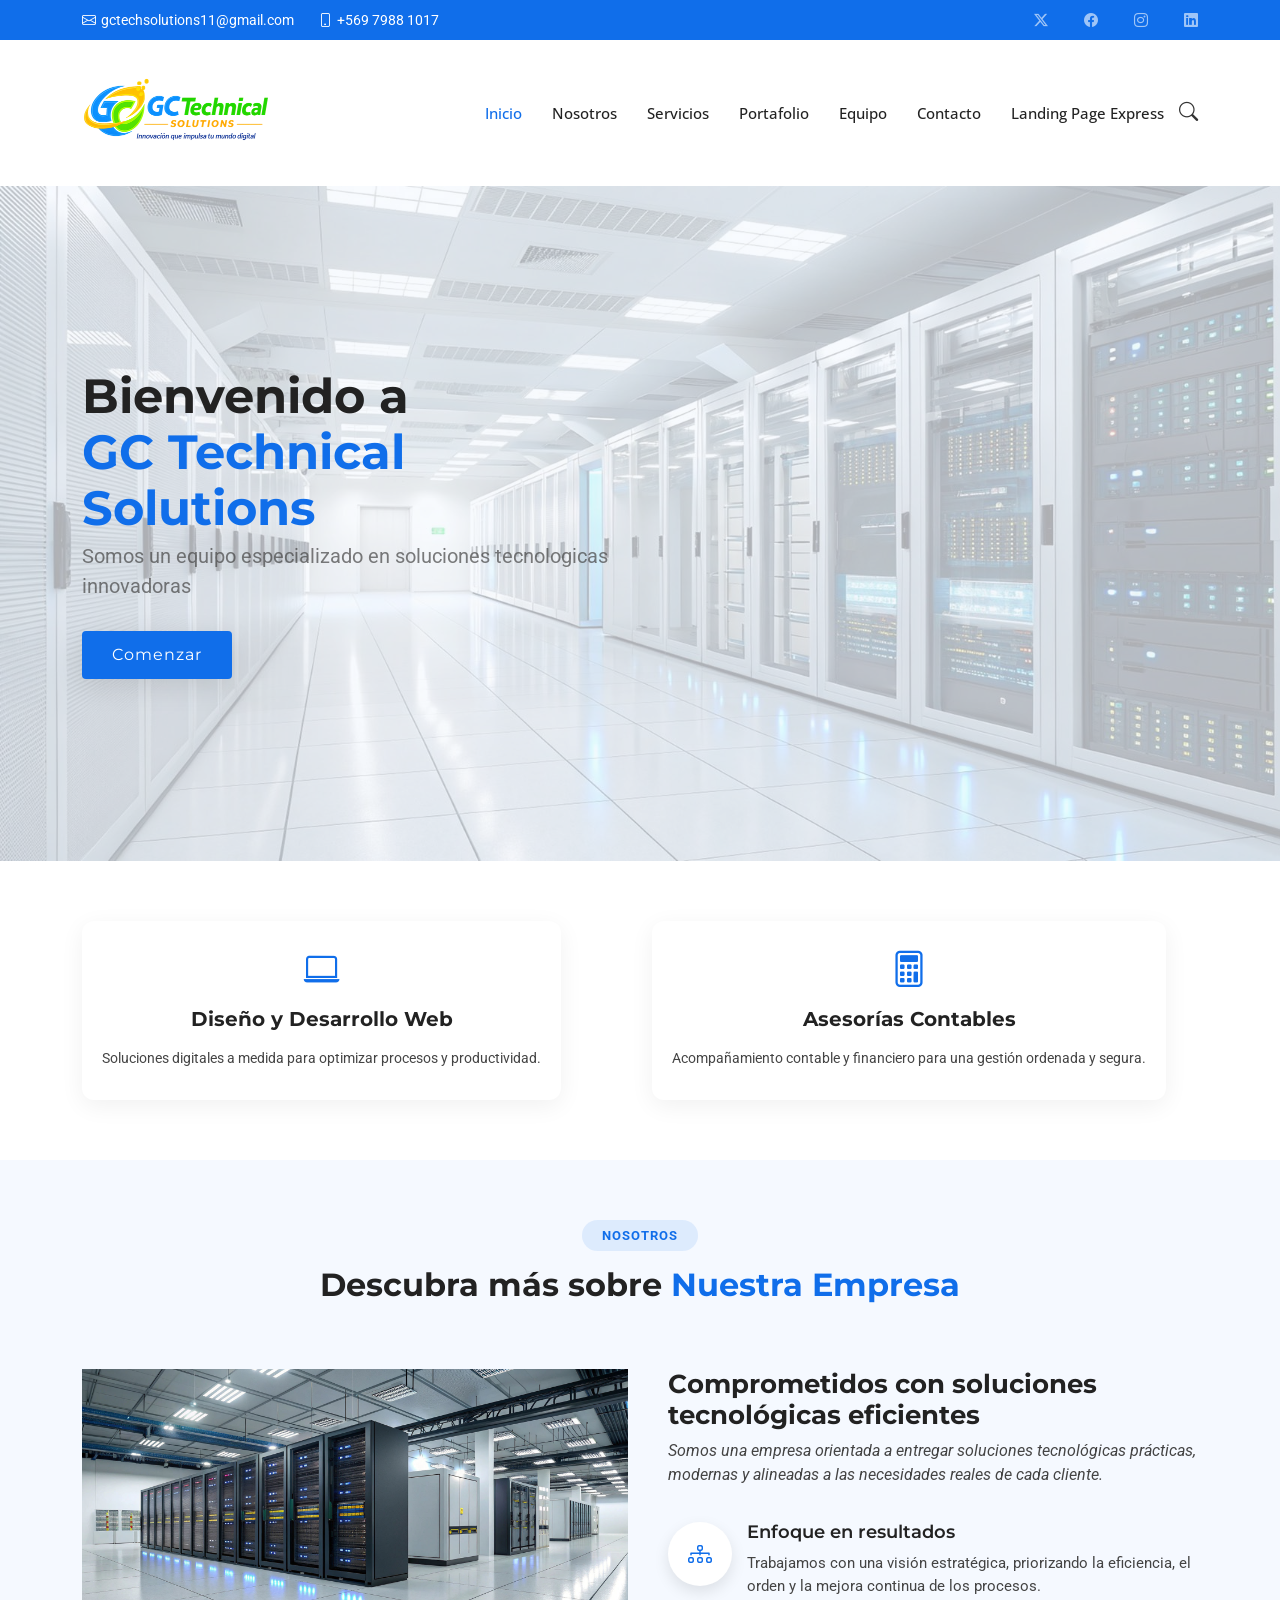
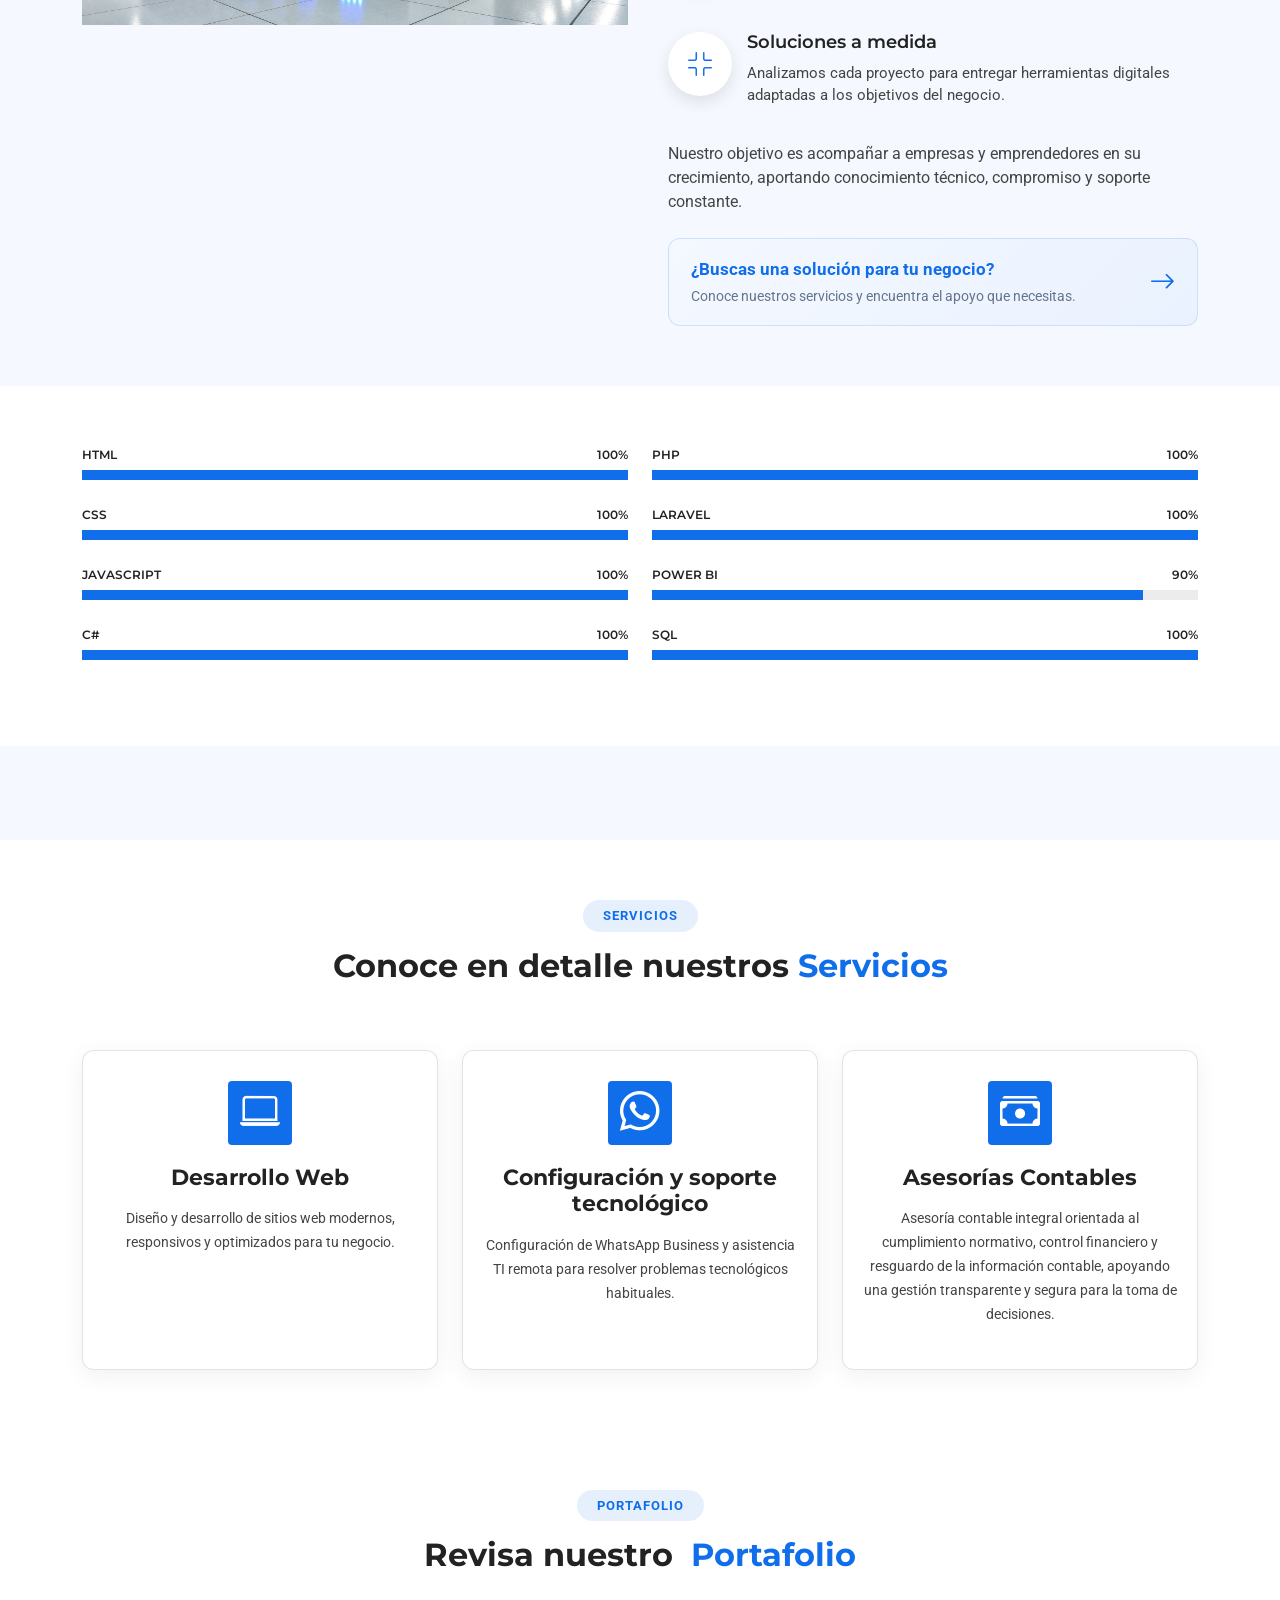
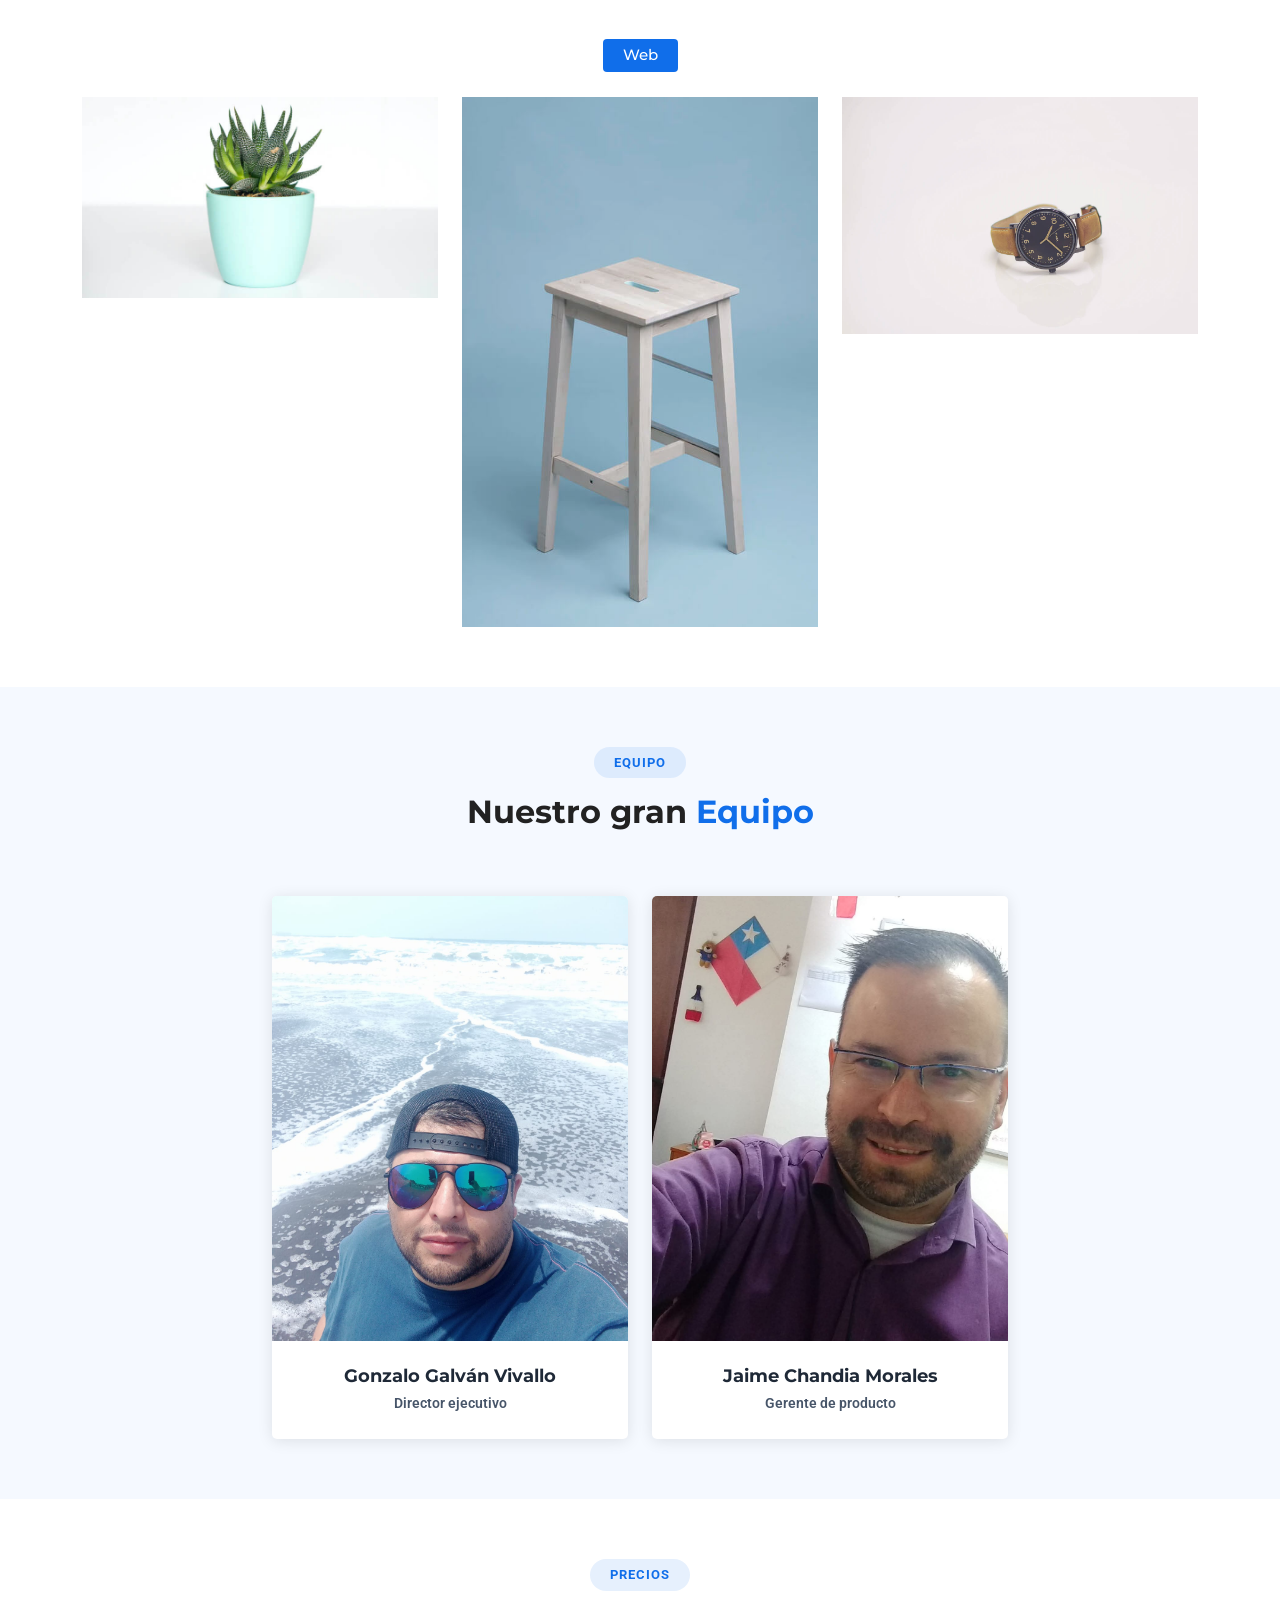
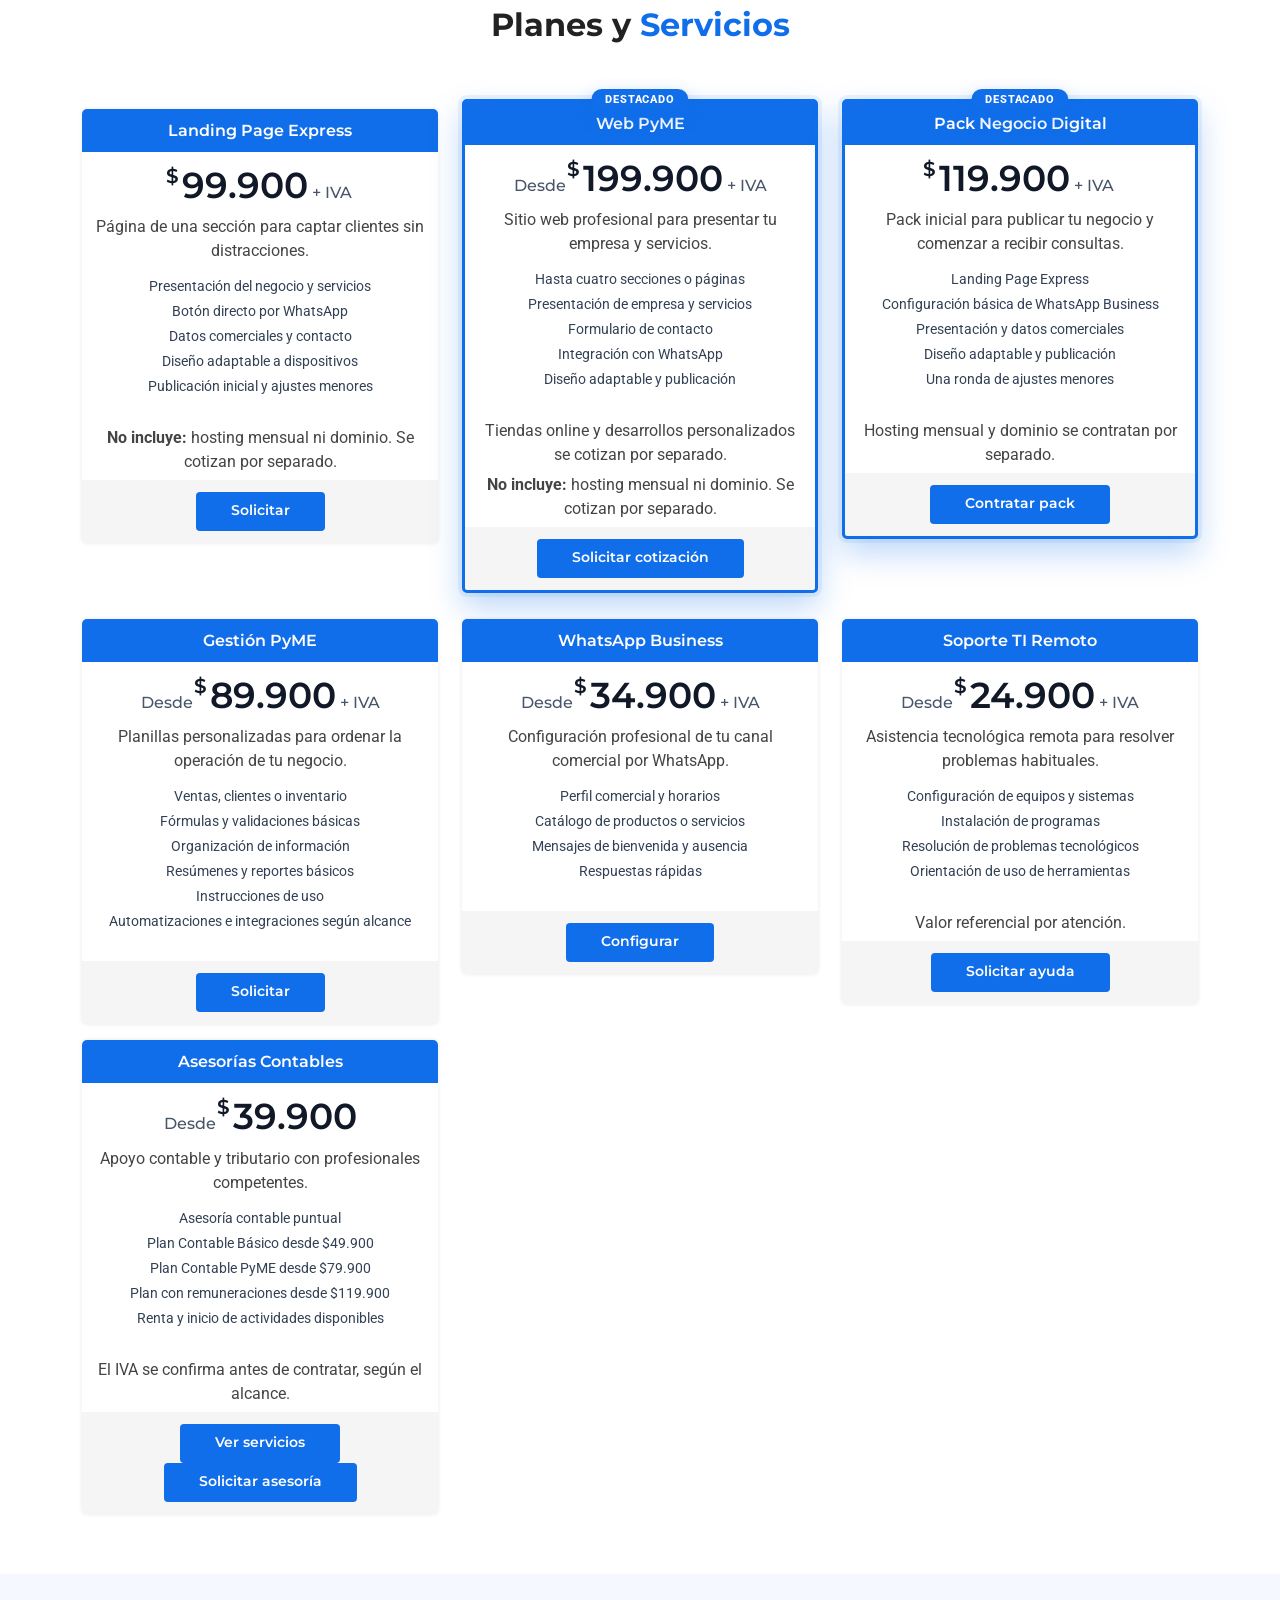
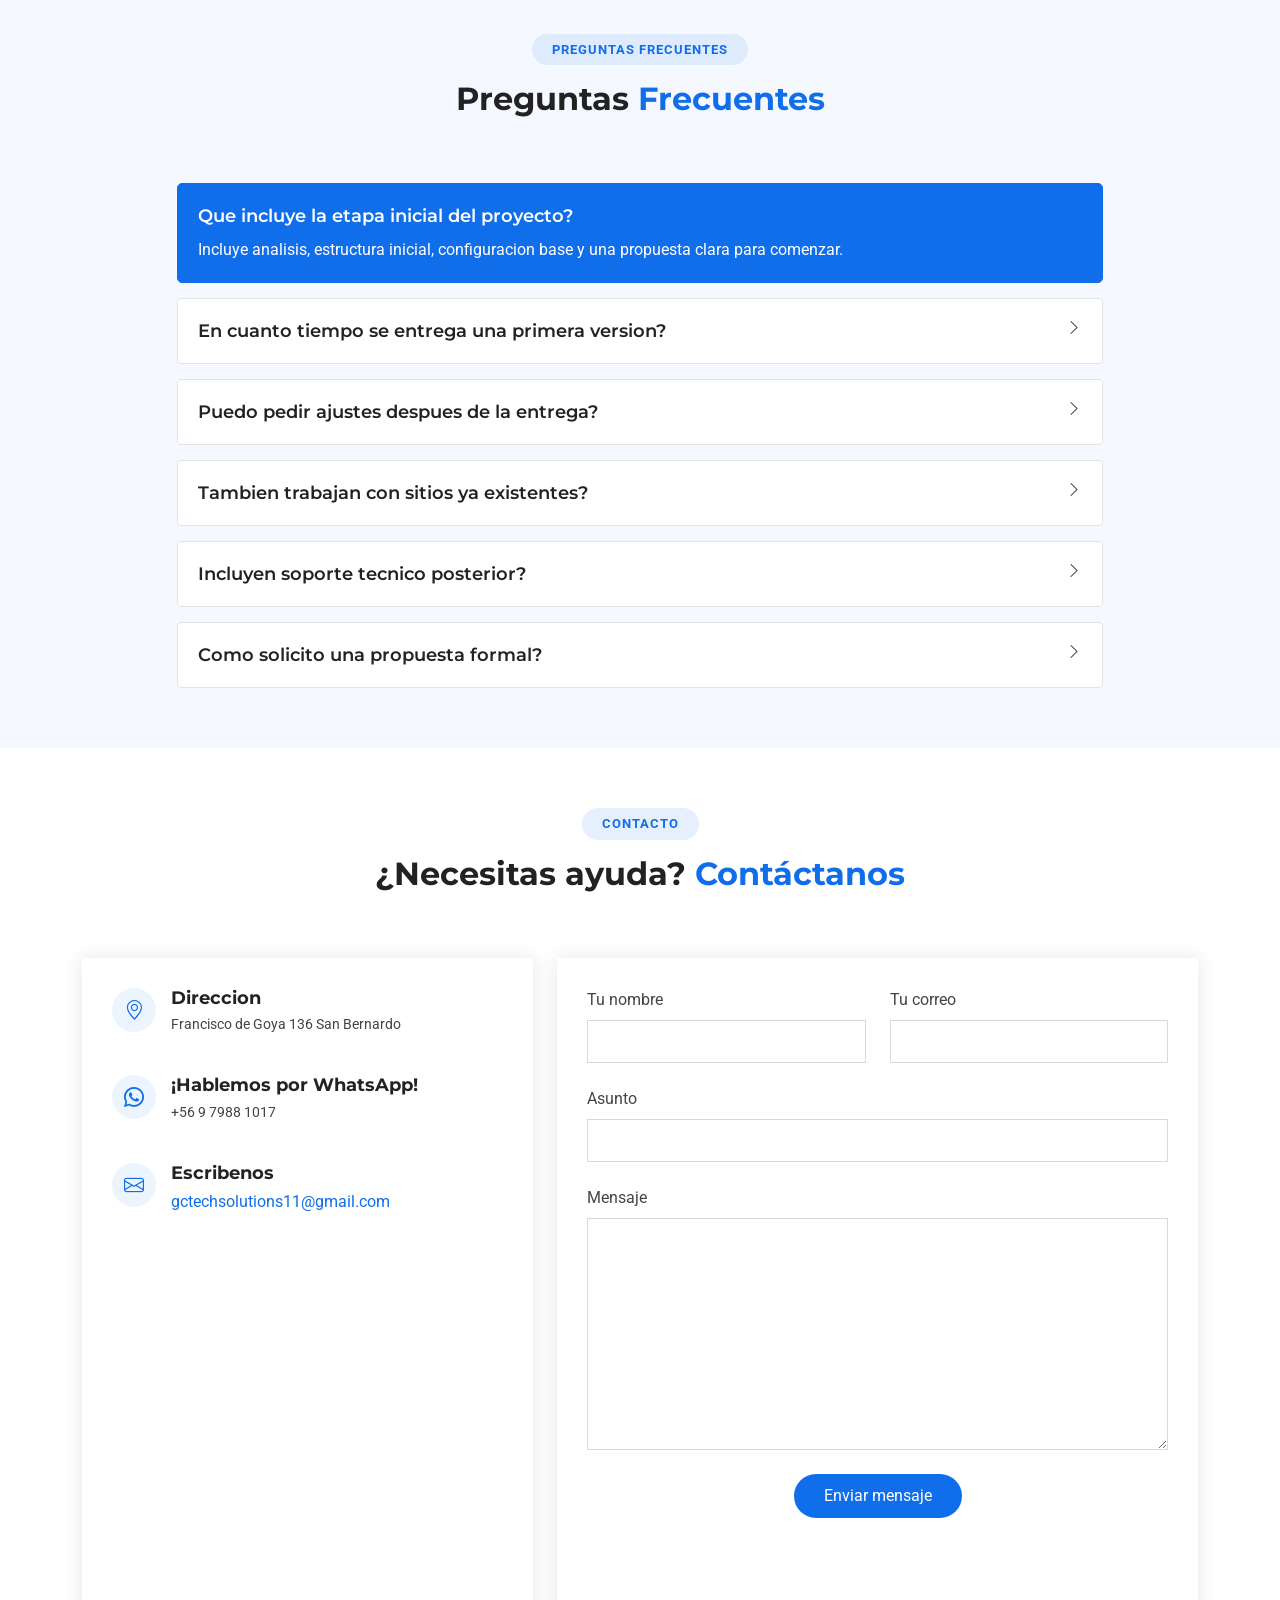
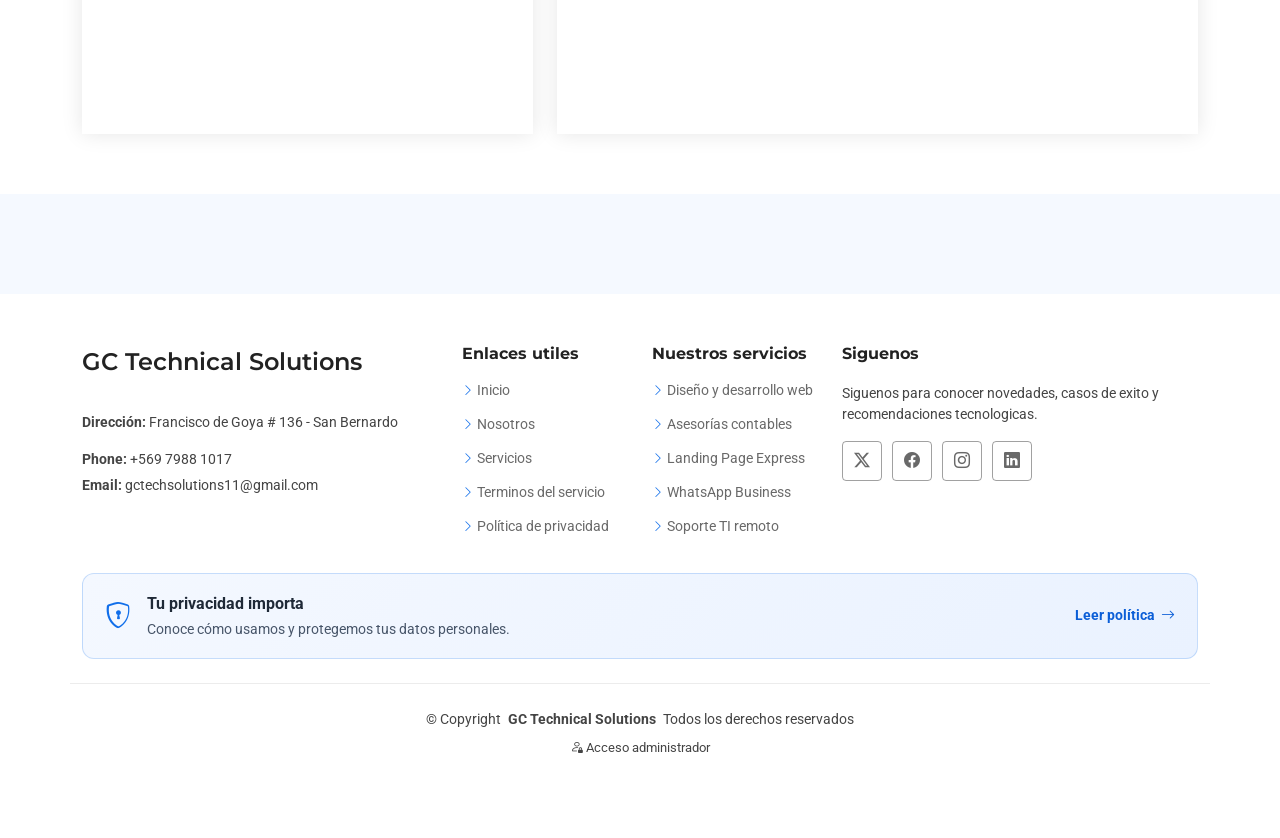
==== commit 353f9594: "BBDD panel admin y actualizacion vistas" ====
--- a/index.html
+++ b/index.html
@@ -16,7 +16,7 @@
   <link href="https://fonts.googleapis.com" rel="preconnect">
   <link href="https://fonts.gstatic.com" rel="preconnect" crossorigin>
   <link
-    href="https://fonts.googleapis.com/css2?family=Roboto:ital,wght@0,100;0,300;0,400;0,500;0,700;0,900;1,100;1,300;1,400;1,500;1,700;1,900&family=Open+Sans:ital,wght@0,300;0,400;0,500;0,600;0,700;0,800;1,300;1,400;1,500;1,600;1,700;1,800&family=Montserrat:ital,wght@0,100;0,200;0,300;0,400;0,500;0,600;0,700;0,800;0,900;1,100;1,200;1,300;1,400;1,500;1,600;1,700;1,800;1,900&display=swap"
+    href="https://fonts.googleapis.com/css2?family=Roboto:ital,wght@0,400;0,500;0,600;0,700;0,800;1,400&family=Open+Sans:wght@400;500;600;700;800&family=Montserrat:wght@400;500;600;700;800&display=swap"
     rel="stylesheet">
 
   <link rel="preload" as="image" href="assets/img/Fondo_Pagina/fondo2-optimized.jpg">
@@ -112,7 +112,7 @@
             <li><a href="#contact">Contacto</a></li>
             <li><a href="web-inicial.html">Landing Page Express</a></li>
 
-            <!-- Buscador como li al final -->
+            <!-- Buscador y acceso al panel al final -->
             <li class="nav-item nav-search">
               <button class="nav-search-toggle" type="button" title="Buscar"><i class="bi bi-search"></i></button>
               <div class="nav-search-dropdown">
@@ -674,7 +674,7 @@
               </ul>
               <p><strong>No incluye:</strong> hosting mensual ni dominio. Se cotizan por separado.</p>
               <div class="btn-wrap">
-                <a href="index.html#contact" class="btn-buy">Solicitar</a>
+                <a href="index.html?servicio=Landing%20Page%20Express#contact" class="btn-buy">Solicitar</a>
               </div>
             </div>
           </div><!-- Fin Elemento Precio -->
@@ -695,7 +695,7 @@
               <p>Tiendas online y desarrollos personalizados se cotizan por separado.</p>
               <p><strong>No incluye:</strong> hosting mensual ni dominio. Se cotizan por separado.</p>
               <div class="btn-wrap">
-                <a href="index.html#contact" class="btn-buy">Solicitar cotización</a>
+                <a href="index.html?servicio=Web%20PyME#contact" class="btn-buy">Solicitar cotización</a>
               </div>
             </div>
           </div><!-- Fin Elemento Precio -->
@@ -715,7 +715,7 @@
               </ul>
               <p>Hosting mensual y dominio se contratan por separado.</p>
               <div class="btn-wrap">
-                <a href="index.html#contact" class="btn-buy">Contratar pack</a>
+                <a href="index.html?servicio=Pack%20Negocio%20Digital#contact" class="btn-buy">Contratar pack</a>
               </div>
             </div>
           </div><!-- Fin Elemento Precio -->
@@ -735,7 +735,7 @@
                 <li>Automatizaciones e integraciones según alcance</li>
               </ul>
               <div class="btn-wrap">
-                <a href="index.html#contact" class="btn-buy">Solicitar</a>
+                <a href="index.html?servicio=Gesti%C3%B3n%20PyME#contact" class="btn-buy">Solicitar</a>
               </div>
             </div>
           </div><!-- Fin Elemento Precio -->
@@ -753,7 +753,7 @@
                 <li>Respuestas rápidas</li>
               </ul>
               <div class="btn-wrap">
-                <a href="index.html#contact" class="btn-buy">Configurar</a>
+                <a href="index.html?servicio=WhatsApp%20Business#contact" class="btn-buy">Configurar</a>
               </div>
             </div>
           </div><!-- Fin Elemento Precio -->
@@ -772,7 +772,7 @@
               </ul>
               <p>Valor referencial por atención.</p>
               <div class="btn-wrap">
-                <a href="index.html#contact" class="btn-buy">Solicitar ayuda</a>
+                <a href="index.html?servicio=Soporte%20TI%20Remoto#contact" class="btn-buy">Solicitar ayuda</a>
               </div>
             </div>
           </div><!-- Fin Elemento Precio -->
@@ -793,6 +793,7 @@
               <p>El IVA se confirma antes de contratar, según el alcance.</p>
               <div class="btn-wrap">
                 <a href="asesorías-contable.html" class="btn-buy">Ver servicios</a>
+                <a href="index.html?servicio=Asesor%C3%ADas%20Contables#contact" class="btn-buy">Solicitar asesoría</a>
               </div>
             </div>
           </div><!-- Fin Elemento Precio -->
@@ -932,25 +933,29 @@
           <div class="col-lg-7">
             <form id="contactForm" class="php-email-form" data-aos="fade-up" data-aos-delay="200">
               <div class="row gy-4">
+                <div class="visually-hidden" aria-hidden="true">
+                  <label for="website-field">Deja este campo vacío</label>
+                  <input type="text" name="website" id="website-field" tabindex="-1" autocomplete="off">
+                </div>
 
                 <div class="col-md-6">
                   <label for="name-field" class="pb-2">Tu nombre</label>
-                  <input type="text" name="name" id="name-field" class="form-control" required>
+                  <input type="text" name="name" id="name-field" class="form-control" maxlength="120" required>
                 </div>
 
                 <div class="col-md-6">
                   <label for="email-field" class="pb-2">Tu correo</label>
-                  <input type="email" name="email" id="email-field" class="form-control" required>
+                  <input type="email" name="email" id="email-field" class="form-control" maxlength="254" required>
                 </div>
 
                 <div class="col-md-12">
                   <label for="subject-field" class="pb-2">Asunto</label>
-                  <input type="text" name="subject" id="subject-field" class="form-control" required>
+                  <input type="text" name="subject" id="subject-field" class="form-control" maxlength="200" required>
                 </div>
 
                 <div class="col-md-12">
                   <label for="message-field" class="pb-2">Mensaje</label>
-                  <textarea name="message" rows="10" id="message-field" class="form-control" required></textarea>
+                  <textarea name="message" rows="10" id="message-field" class="form-control" maxlength="10000" required></textarea>
                 </div>
 
                 <div class="col-md-12 text-center">
@@ -1020,10 +1025,11 @@
         <div class="col-lg-2 col-md-3 footer-links">
           <h4>Nuestros servicios</h4>
           <ul>
-            <li><i class="bi bi-chevron-right"></i> <a href="service-details.html">Diseno web</a></li>
-            <li><i class="bi bi-chevron-right"></i> <a href="service-details.html">Desarrollo web</a></li>
-            <li><i class="bi bi-chevron-right"></i> <a href="service-details.html">Gestion de producto</a></li>
-            <li><i class="bi bi-chevron-right"></i> <a href="service-details.html ">Marketing digital</a></li>
+            <li><i class="bi bi-chevron-right"></i> <a href="desarrollo-web.html">Diseño y desarrollo web</a></li>
+            <li><i class="bi bi-chevron-right"></i> <a href="asesorías-contable.html">Asesorías contables</a></li>
+            <li><i class="bi bi-chevron-right"></i> <a href="web-inicial.html">Landing Page Express</a></li>
+            <li><i class="bi bi-chevron-right"></i> <a href="configuracion-soporte-tecnico.html">WhatsApp Business</a></li>
+            <li><i class="bi bi-chevron-right"></i> <a href="configuracion-soporte-tecnico.html">Soporte TI remoto</a></li>
           </ul>
         </div>
 
@@ -1055,12 +1061,8 @@
     <div class="container copyright text-center mt-4">
       <p>&copy; <span>Copyright</span> <strong class="px-1 sitename">GC Technical Solutions</strong> <span>Todos los derechos
           reservados</span></p>
+      <p class="footer-admin-access"><a href="admin/login.php"><i class="bi bi-person-lock" aria-hidden="true"></i> Acceso administrador</a></p>
       <div class="credits">
-        <!-- All the links in the footer should remain intact. -->
-        <!-- You can delete the links only if you've purchased the pro version. -->
-        <!-- Licensing information: https://bootstrapmade.com/license/ -->
-        <!-- Purchase the pro version with working PHP/AJAX contact form: [buy-url] -->
-
       </div>
     </div>
 
@@ -1087,8 +1089,6 @@
   <script defer src="assets/vendor/swiper/swiper-bundle.min.js"></script>
   <script defer src="assets/vendor/imagesloaded/imagesloaded.pkgd.min.js"></script>
   <script defer src="assets/vendor/isotope-layout/isotope.pkgd.min.js"></script>
-  <script defer src="https://cdn.jsdelivr.net/npm/@emailjs/browser@4/dist/email.min.js"></script>
-
   <!-- Archivo JS Principal -->
   <script defer src="assets/js/main.js"></script>
 
--- a/assets/css/main.css
+++ b/assets/css/main.css
@@ -481,6 +481,20 @@
   }
 }
 
+.navmenu a.admin-login-link,
+.navmenu a.admin-login-link:focus {
+  gap: 7px;
+  padding: 10px 14px;
+  border-radius: 4px;
+  background-color: var(--accent-color);
+  color: var(--contrast-color);
+}
+
+.navmenu a.admin-login-link:hover {
+  background-color: color-mix(in srgb, var(--accent-color), black 10%);
+  color: var(--contrast-color);
+}
+
 /*--------------------------------------------------------------
 # Global Footer
 --------------------------------------------------------------*/
@@ -691,6 +705,22 @@
 
 .footer .copyright p {
   margin-bottom: 0;
+}
+
+.footer .copyright .footer-admin-access {
+  margin-top: 8px;
+  font-size: 13px;
+}
+
+.footer-admin-access a {
+  color: var(--default-color);
+  text-decoration: none;
+}
+
+.footer-admin-access a:hover,
+.footer-admin-access a:focus-visible {
+  color: var(--accent-color);
+  text-decoration: underline;
 }
 
 .footer .credits {
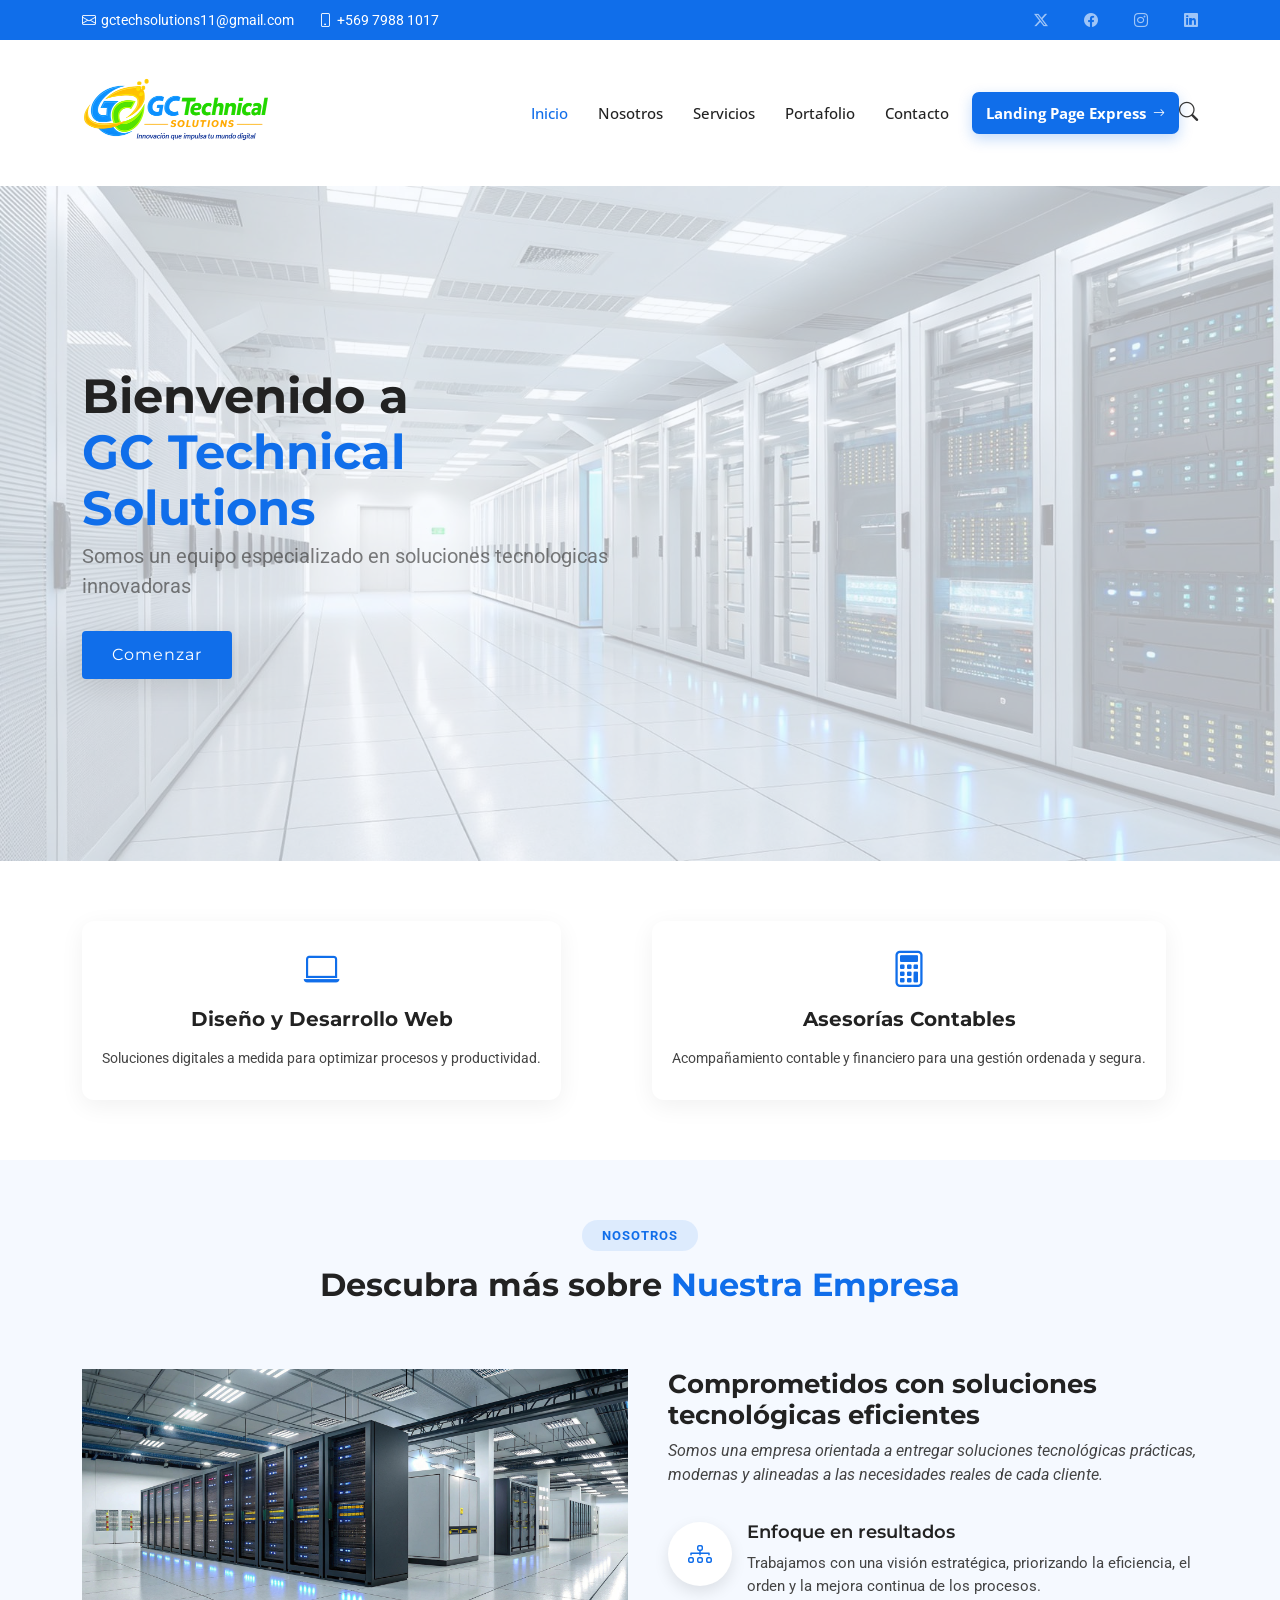
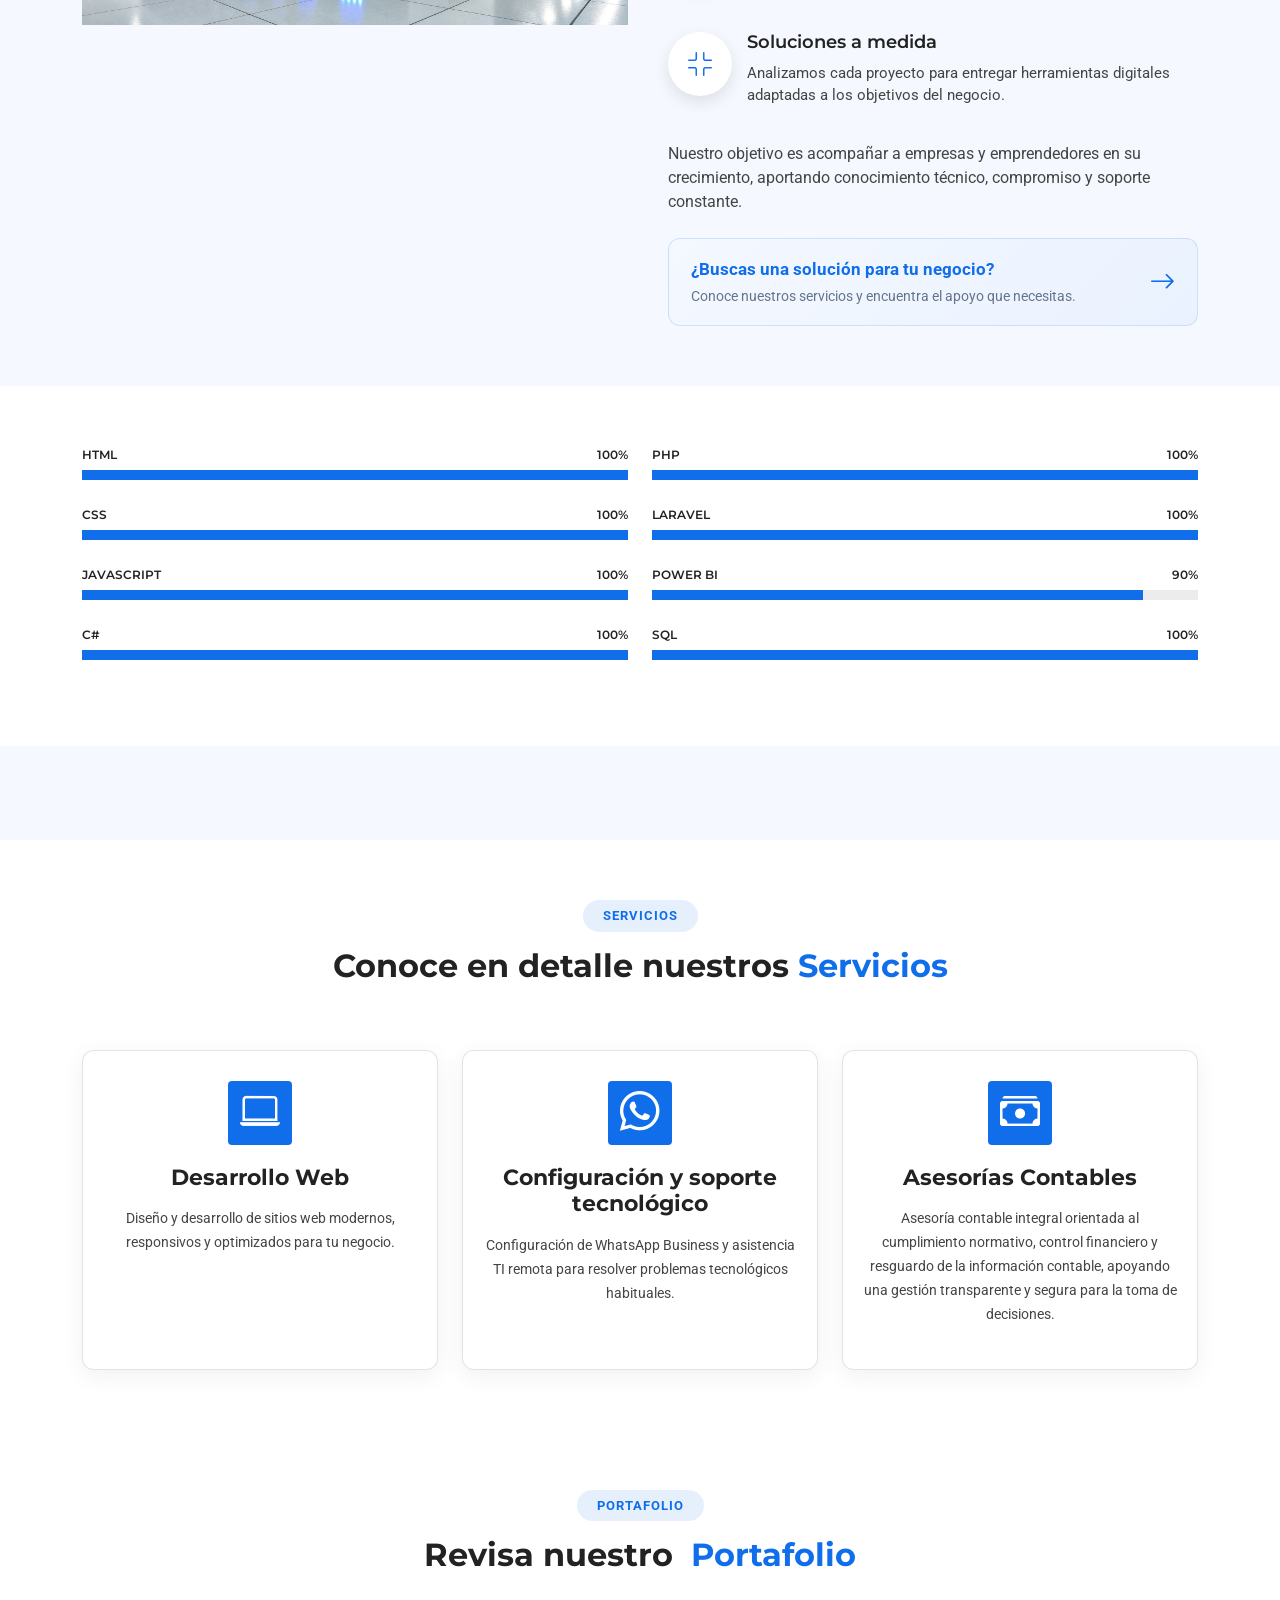
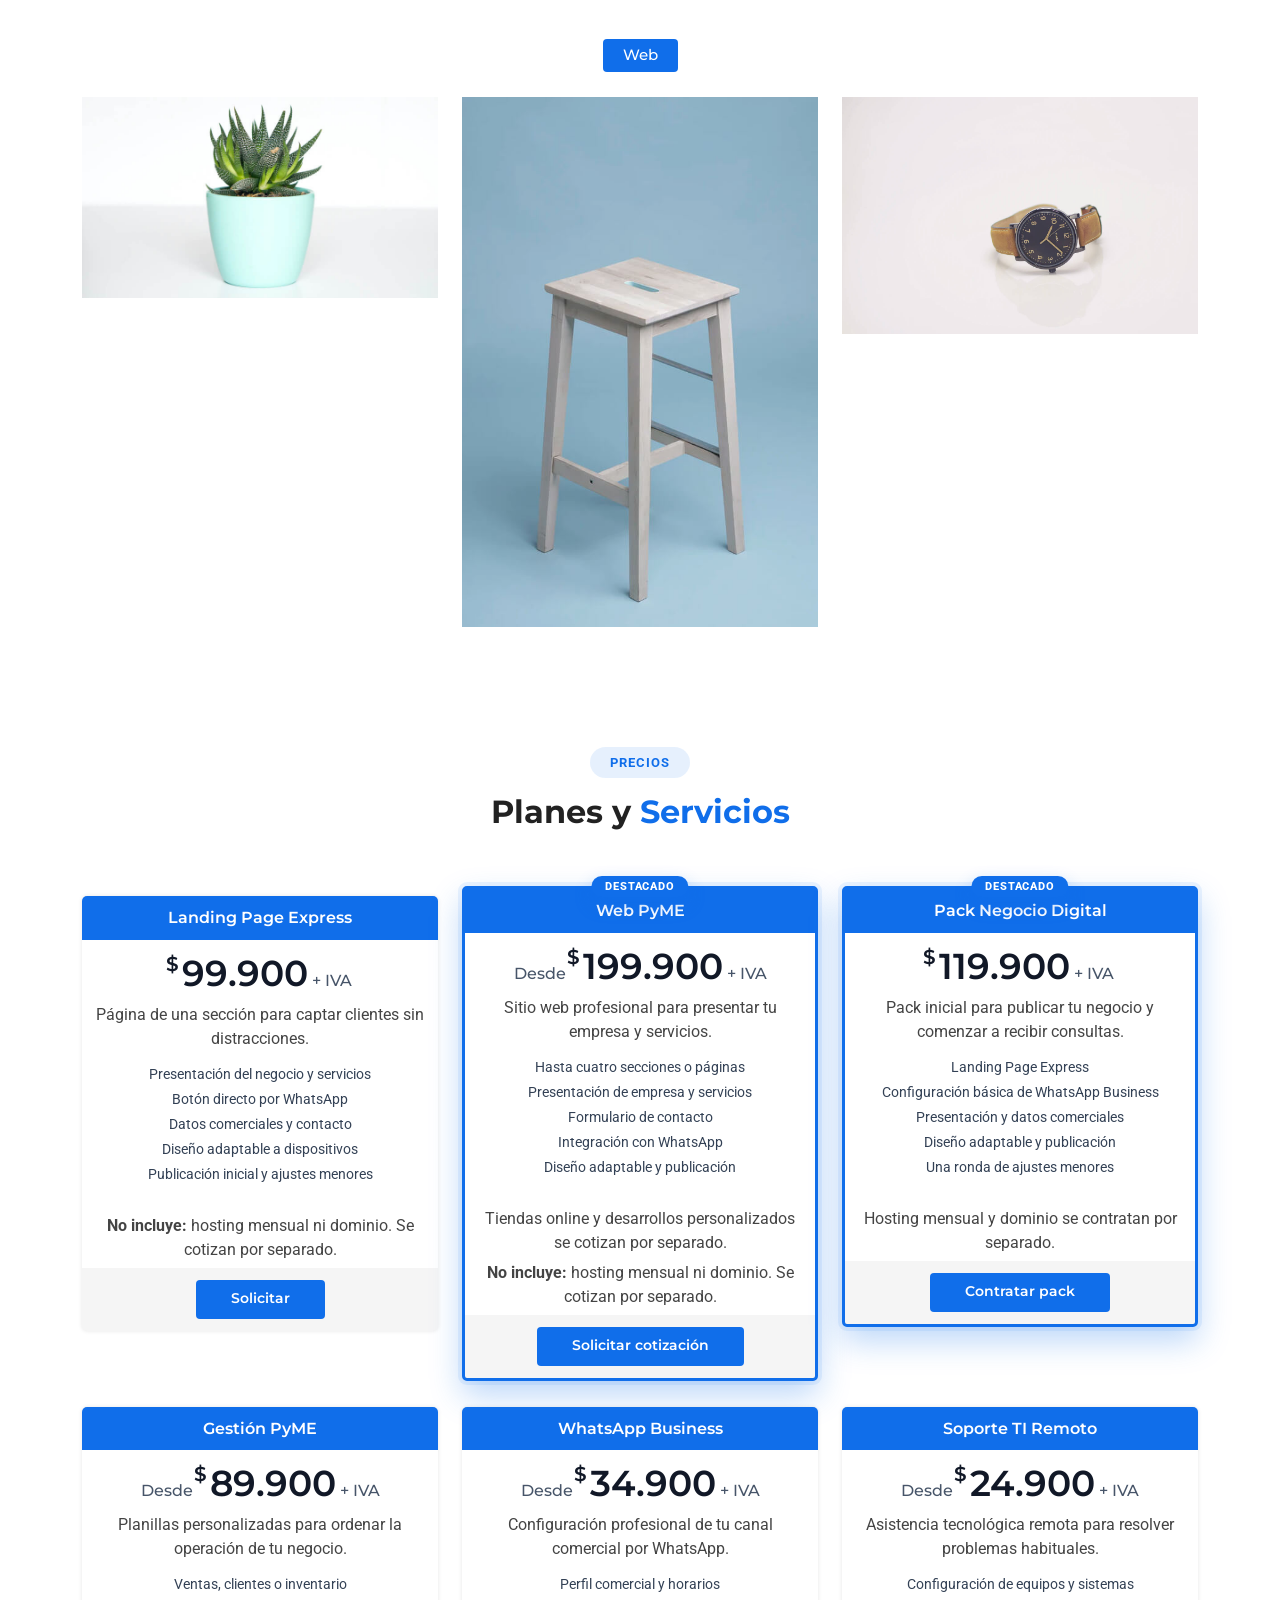
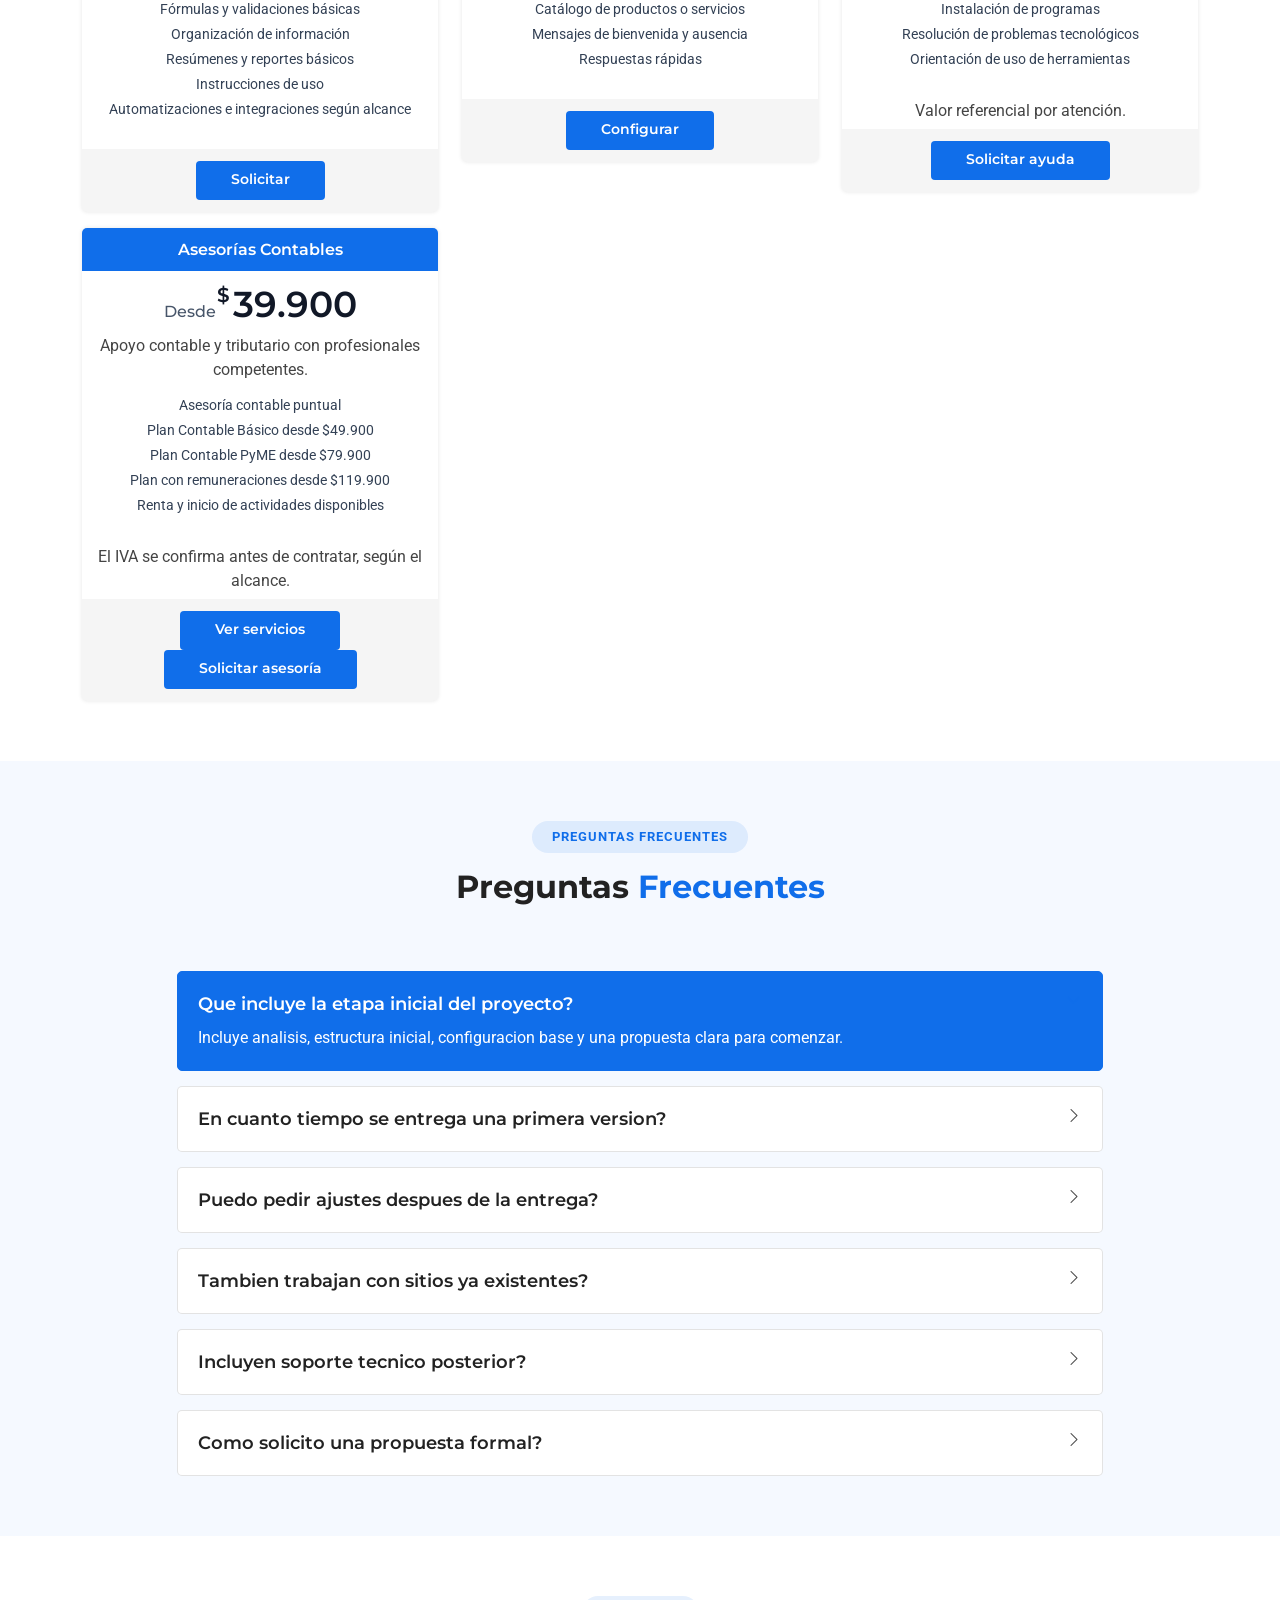
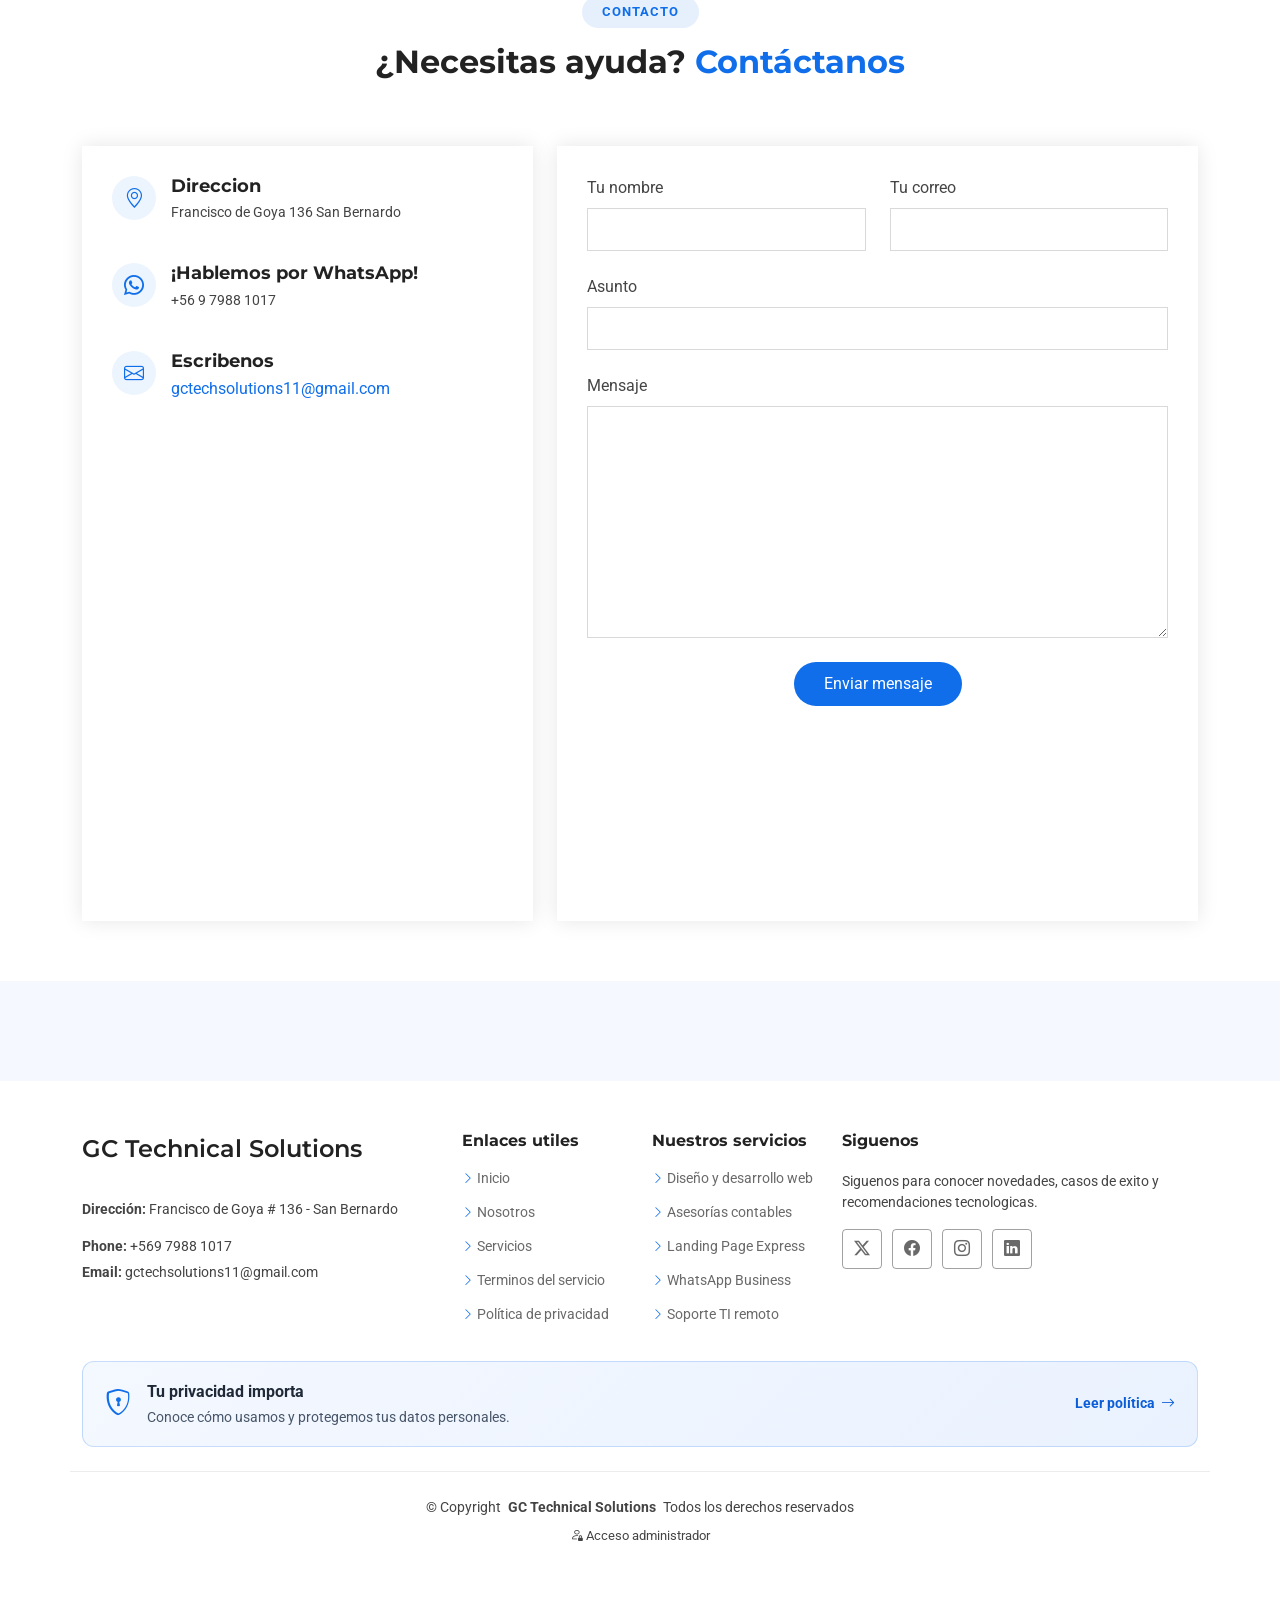
==== commit 9afa1b73: "actualizacion de index y otors" ====
--- a/index.html
+++ b/index.html
@@ -96,7 +96,6 @@
             <li><a href="#about">Nosotros</a></li>
             <li><a href="#services">Servicios</a></li>
             <li><a href="#portfolio">Portafolio</a></li>
-            <li><a href="#team">Equipo</a></li>
             <!--<li class="dropdown"><a href="#"><span>Requerimientos</span> <i class="bi bi-chevron-down toggle-dropdown"></i></a>
               <ul>
                     <li><a href="#">Dropdown 1</a></li>
@@ -110,7 +109,11 @@
               </ul>
             </li>-->
             <li><a href="#contact">Contacto</a></li>
-            <li><a href="web-inicial.html">Landing Page Express</a></li>
+            <li>
+              <a href="web-inicial.html" class="landing-cta">
+                Landing Page Express <i class="bi bi-arrow-right"></i>
+              </a>
+            </li>
 
             <!-- Buscador y acceso al panel al final -->
             <li class="nav-item nav-search">
@@ -593,60 +596,6 @@
 
     </section><!-- /Sección Portafolio -->
 
-    <!-- Sección Equipo -->
-    <section id="team" class="team section light-background">
-
-      <!--Título Sección-->
-      <div class="container section-title" data-aos="fade-up">
-        <h2>Equipo</h2>
-        <p><span>Nuestro gran</span> <span class="description-title">Equipo</span></p>
-      </div>
-
-      <div class="container">
-
-        <div class="row gy-4 justify-content-center">
-
-          <div class="col-lg-4 col-md-6 d-flex align-items-stretch" data-aos="fade-up" data-aos-delay="100">
-            <div class="team-member">
-              <div class="member-img">
-                <img src="assets/img/gonzalo.jpeg" class="img-fluid" alt="Gonzalo Galván Vivallo" loading="lazy" decoding="async">
-                <div class="social">
-                  <a href="" title="Siguenos en X"><i class="bi bi-twitter-x"></i></a>
-                  <a href="" title="Siguenos en Facebook"><i class="bi bi-facebook"></i></a>
-                  <a href="" title="Siguenos en Instagram"><i class="bi bi-instagram"></i></a>
-                  <a href="" title="Siguenos en LinkedIn"><i class="bi bi-linkedin"></i></a>
-                </div>
-              </div>
-              <div class="member-info">
-                <h4>Gonzalo Galván Vivallo</h4>
-                <span>Director ejecutivo</span>
-              </div>
-            </div>
-          </div>
-
-          <div class="col-lg-4 col-md-6 d-flex align-items-stretch" data-aos="fade-up" data-aos-delay="200">
-            <div class="team-member">
-              <div class="member-img">
-                <img src="assets/img/jaime.jpeg" class="img-fluid" alt="Jaime Chandia Morales" loading="lazy" decoding="async">
-                <div class="social">
-                  <a href="" title="Siguenos en X"><i class="bi bi-twitter-x"></i></a>
-                  <a href="" title="Siguenos en Facebook"><i class="bi bi-facebook"></i></a>
-                  <a href="" title="Siguenos en Instagram"><i class="bi bi-instagram"></i></a>
-                  <a href="" title="Siguenos en LinkedIn"><i class="bi bi-linkedin"></i></a>
-                </div>
-              </div>
-              <div class="member-info">
-                <h4>Jaime Chandia Morales</h4>
-                <span>Gerente de producto</span>
-              </div>
-            </div>
-          </div>
-        </div>
-      </div>
-      
-    </section>
-    
-
     <!-- Sección Precios -->
     <section id="pricing" class="pricing section">
 
--- a/assets/css/main.css
+++ b/assets/css/main.css
@@ -493,6 +493,38 @@
 .navmenu a.admin-login-link:hover {
   background-color: color-mix(in srgb, var(--accent-color), black 10%);
   color: var(--contrast-color);
+}
+
+/* Botón destacado de Landing Page Express */
+.navmenu a.landing-cta,
+.navmenu a.landing-cta:focus {
+  gap: 7px;
+  margin-left: 8px;
+  padding: 10px 14px;
+  border-radius: 7px;
+  background-color: var(--accent-color);
+  color: var(--contrast-color);
+  font-weight: 700;
+  box-shadow: 0 5px 14px color-mix(in srgb, var(--accent-color), transparent 75%);
+}
+
+.navmenu a.landing-cta:hover {
+  background-color: color-mix(in srgb, var(--accent-color), black 12%);
+  color: var(--contrast-color);
+  transform: translateY(-1px);
+}
+
+.navmenu a.landing-cta i {
+  margin-left: 0;
+}
+
+@media (max-width: 1199px) {
+  .navmenu a.landing-cta,
+  .navmenu a.landing-cta:focus {
+    justify-content: flex-start;
+    margin: 8px 20px;
+    color: var(--contrast-color);
+  }
 }
 
 /*--------------------------------------------------------------
